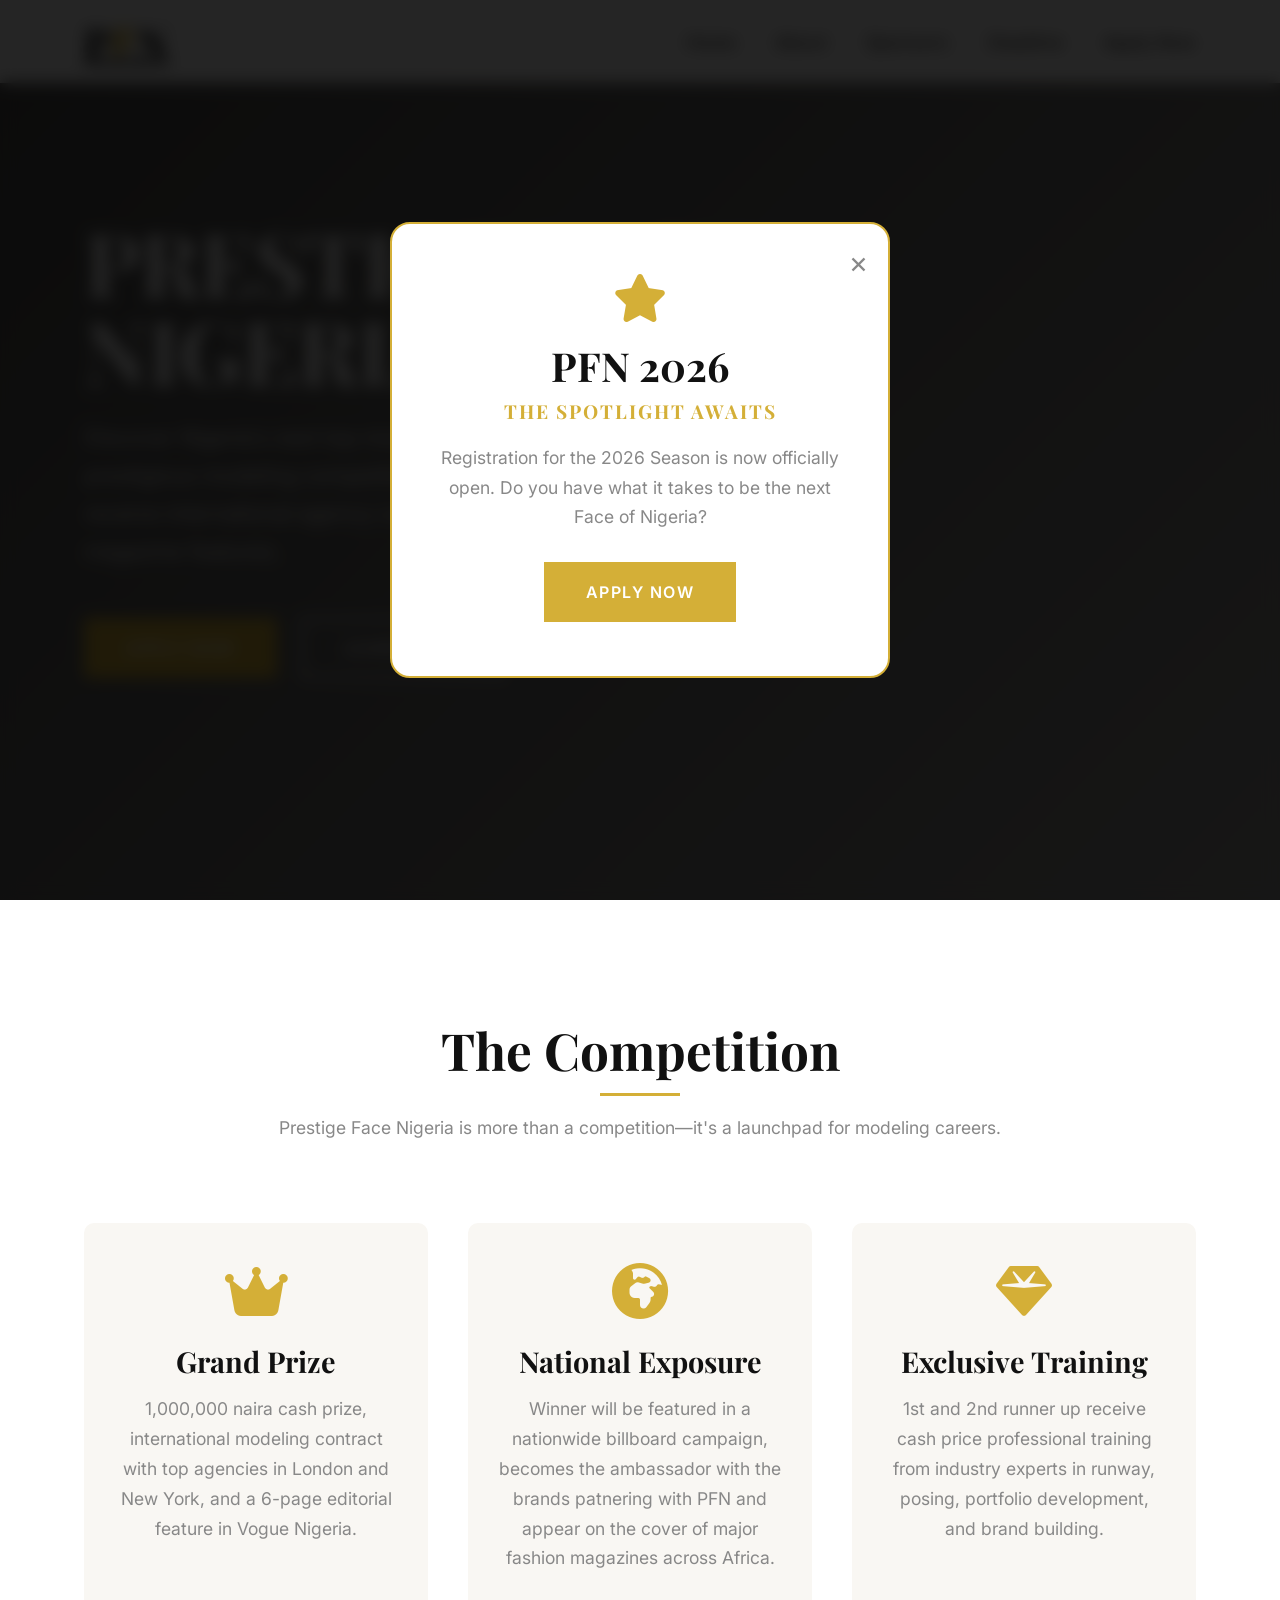
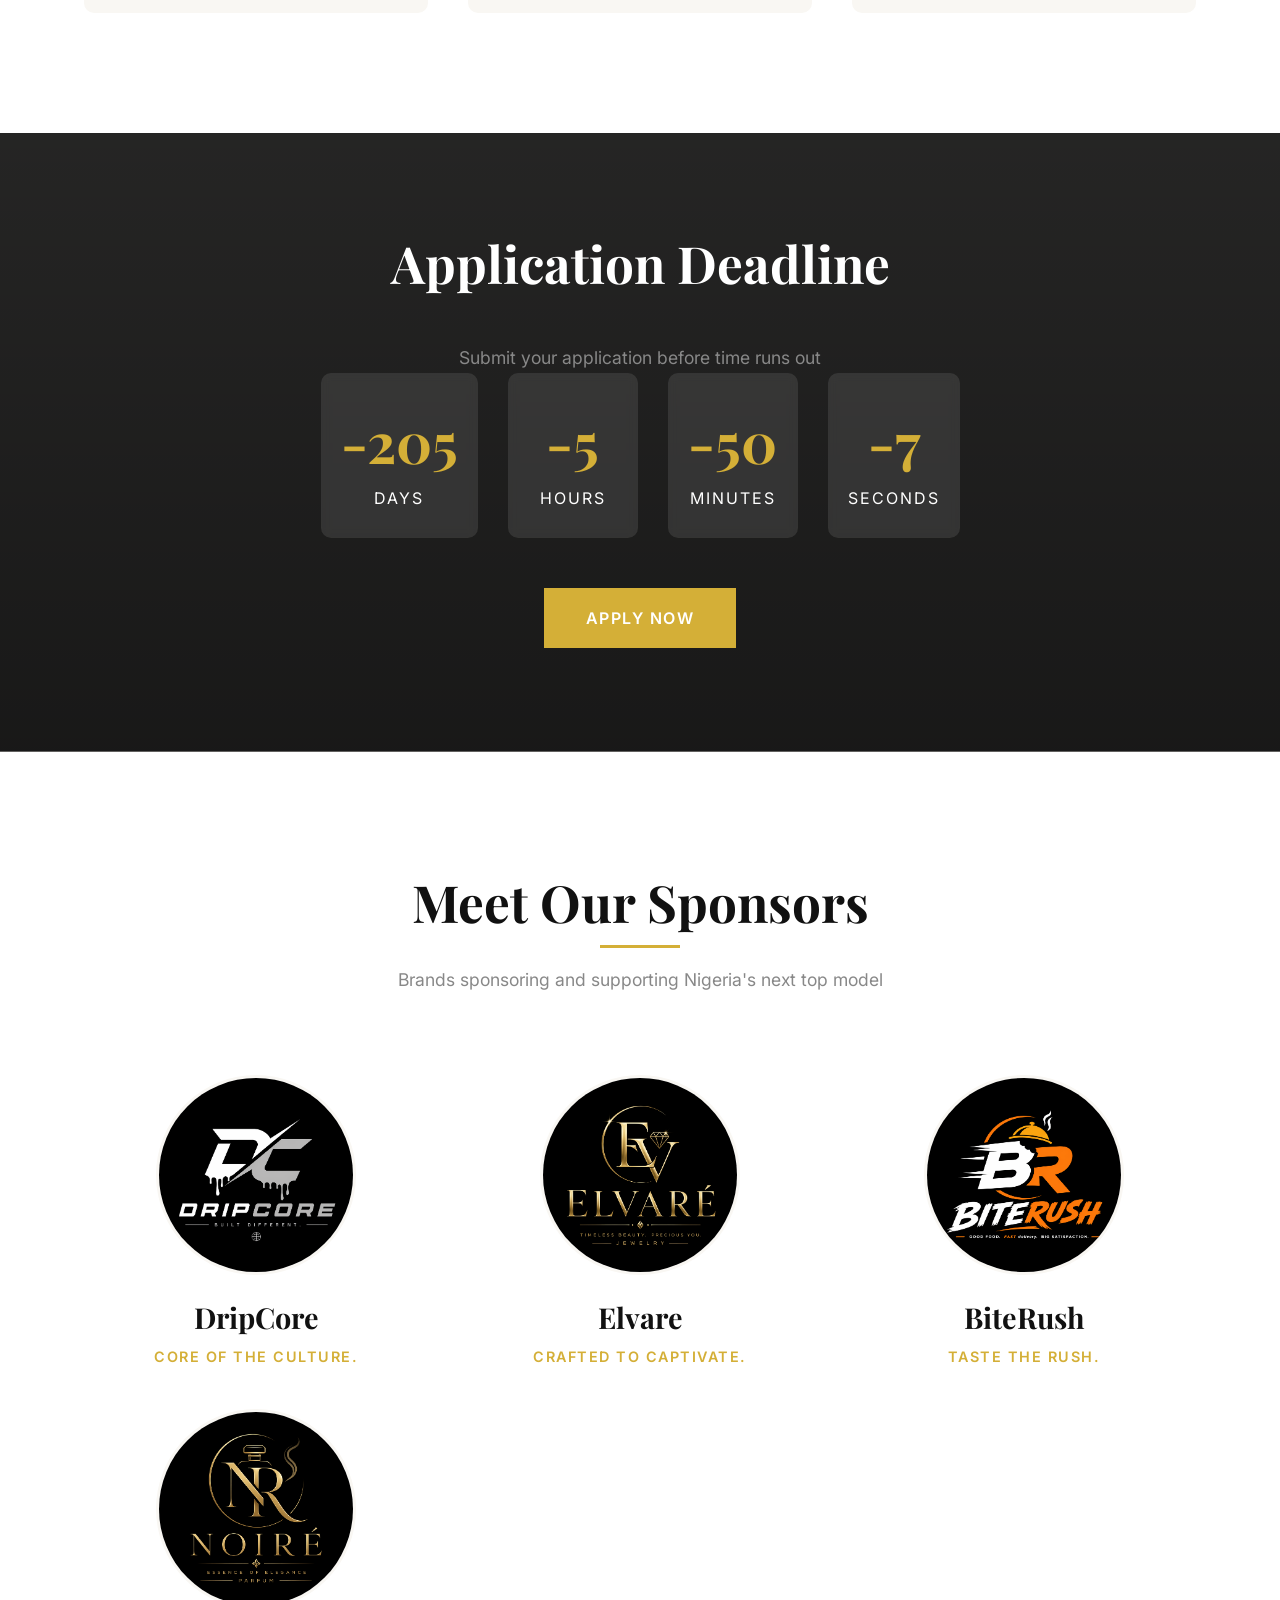
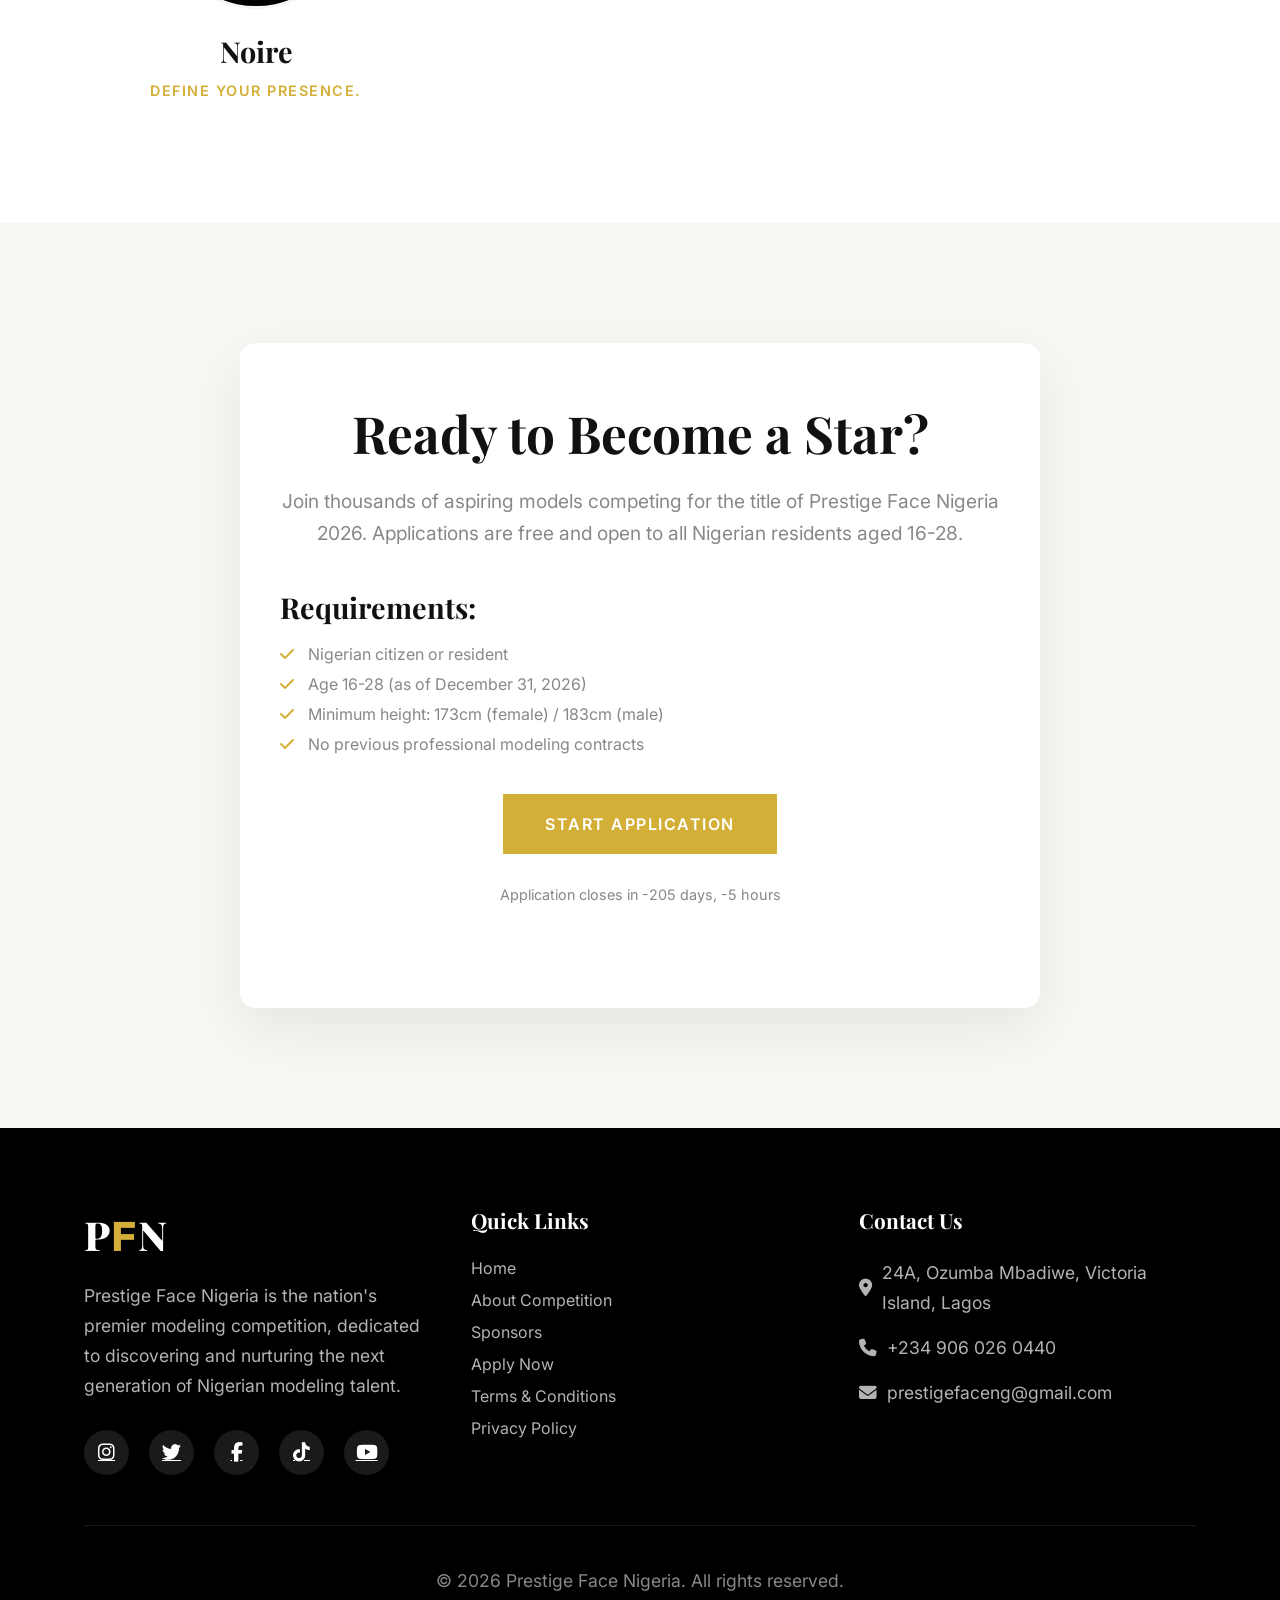
==== index.html @ 523363ce "Rename landingpage.html to index.html" ====
<!DOCTYPE html>
<html lang="en">
<head>
    <meta charset="UTF-8">
    <meta name="viewport" content="width=device-width, initial-scale=1.0">
    <title>Prestige Face Nigeria | Modeling Competition 2026</title>
    <link rel="stylesheet" href="https://cdnjs.cloudflare.com/ajax/libs/font-awesome/6.4.0/css/all.min.css">
    <link href="https://fonts.googleapis.com/css2?family=Playfair+Display:wght@700;800&family=Inter:wght@300;400;500;600&display=swap" rel="stylesheet">
    <style>
        /* Popup Styling */
.popup-overlay {
    position: fixed;
    top: 0;
    left: 0;
    width: 100%;
    height: 100%;
    background: rgba(0, 0, 0, 0.85);
    display: flex;
    justify-content: center;
    align-items: center;
    z-index: 2000;
    opacity: 0;
    visibility: hidden;
    transition: all 0.2s ease;
    backdrop-filter: blur(8px);
}

.popup-overlay.show {
    opacity: 1;
    visibility: visible;
}

.popup-card {
    background: white;
    width: 90%;
    max-width: 500px;
    padding: 50px 40px;
    border-radius: 20px;
    position: relative;
    text-align: center;
    transform: scale(0.7);
    transition: all 0.5s cubic-bezier(0.175, 0.885, 0.32, 1.275);
    border: 2px solid var(--gold);
}

.popup-overlay.show .popup-card {
    transform: scale(1);
}

.close-popup {
    position: absolute;
    top: 20px;
    right: 20px;
    font-size: 30px;
    background: none;
    border: none;
    cursor: pointer;
    color: var(--gray);
}

.gold-star {
    font-size: 3rem;
    color: var(--gold);
    margin-bottom: 20px;
}

.popup-content h2 {
    font-size: 2.5rem;
    margin-bottom: 10px;
}

.popup-content h3 {
    color: var(--gold);
    margin-bottom: 20px;
    text-transform: uppercase;
    letter-spacing: 2px;
    font-size: 1.2rem;
}

.popup-content p {
    margin-bottom: 30px;
}
        /* Reset & Base */
        * {
            margin: 0;
            padding: 0;
            box-sizing: border-box;
            font-family: 'Inter', sans-serif;
        }
        
        :root {
            --gold: #D4AF37;
            --black: #000000;
            --dark: #111111;
            --light: #F9F7F3;
            --gray: #888888;
            --transition: all 0.4s cubic-bezier(0.175, 0.885, 0.32, 1.1);
        }
        
        html {
            scroll-behavior: smooth;
        }
        
        body {
            background-color: var(--light);
            color: var(--dark);
            overflow-x: hidden;
        }
        
        .container {
            width: 90%;
            max-width: 1200px;
            margin: 0 auto;
            padding: 0 20px;
        }
        
        /* Typography */
        h1, h2, h3, h4 {
            font-family: 'Playfair Display', serif;
            font-weight: 700;
            line-height: 1.2;
        }
        
        h1 {
            font-size: 4.5rem;
            letter-spacing: -1px;
        }
        
        h2 {
            font-size: 3.2rem;
            margin-bottom: 2rem;
            position: relative;
        }
        
        h3 {
            font-size: 1.8rem;
        }
        
        p {
            line-height: 1.7;
            color: var(--gray);
            font-size: 1.1rem;
        }
        
        /* Buttons */
        .btn {
            display: inline-block;
            padding: 18px 40px;
            background-color: var(--black);
            color: white;
            text-decoration: none;
            font-weight: 600;
            letter-spacing: 1.5px;
            text-transform: uppercase;
            border: 2px solid var(--black);
            transition: var(--transition);
            position: relative;
            overflow: hidden;
            z-index: 1;
        }
        
        .btn:hover {
            color: var(--black);
            transform: translateY(-5px);
            box-shadow: 0 15px 30px rgba(0, 0, 0, 0.15);
        }
        
        .btn::before {
            content: '';
            position: absolute;
            top: 0;
            left: -100%;
            width: 100%;
            height: 100%;
            background-color: white;
            transition: left 0.4s ease;
            z-index: -1;
        }
        
        .btn:hover::before {
            left: 0;
        }
        
        .btn-gold {
            background-color: var(--gold);
            border-color: var(--gold);
        }
        
        /* Header & Navigation */
        header {
            position: fixed;
            top: 0;
            width: 100%;
            z-index: 1000;
            padding: 15px 0;
            transition: var(--transition);
            background-color: rgba(255, 255, 255, 0.95);
            backdrop-filter: blur(10px);
        }
        
        header.scrolled {
            padding: 15px 0;
            box-shadow: 0 5px 20px rgba(0, 0, 0, 0.05);
        }
        
        .nav-container {
            display: flex;
            justify-content: space-between;
            align-items: center;
        }
        
        .logo {
            font-family: 'Playfair Display', serif;
            font-size: 2.5rem;
            font-weight: 800;
            color: var(--black);
            letter-spacing: 2px;
        }
        
        .logo span {
            color: var(--gold);
        }
        
        .nav-links {
            display: flex;
            list-style: none;
            gap: 40px;
        }
        
        .nav-links a {
            text-decoration: none;
            color: var(--dark);
            font-weight: 500;
            font-size: 1rem;
            letter-spacing: 1px;
            position: relative;
            padding: 5px 0;
        }
        
        .nav-links a::after {
            content: '';
            position: absolute;
            bottom: 0;
            left: 0;
            width: 0;
            height: 2px;
            background-color: var(--gold);
            transition: width 0.3s ease;
        }
        
        .nav-links a:hover::after {
            width: 100%;
        }
        
        .nav-links a:hover {
            color: var(--gold);
        }
        
        .mobile-menu-btn {
            display: none;
            background: none;
            border: none;
            font-size: 1.8rem;
            color: var(--black);
            cursor: pointer;
        }
        
        /* Hero Section */
        .hero {
            height: 100vh;
            position: relative;
            display: flex;
            align-items: center;
            background: linear-gradient(135deg, rgba(0,0,0,0.7) 0%, rgba(0,0,0,0.4) 100%);
            color: white;
            overflow: hidden;
        }
        
        .hero-video {
            position: absolute;
            top: 0;
            left: 0;
            width: 100%;
            height: 100%;
            object-fit: cover;
            z-index: -1;
        }
        
        .hero-content {
            max-width: 800px;
            position: relative;
            z-index: 2;
        }
        
        .hero h1 {
            font-size: 5.5rem;
            margin-bottom: 1.5rem;
            line-height: 1;
            color: white;
        }
        
        .hero p {
            font-size: 1.4rem;
            margin-bottom: 3rem;
            color: rgba(255, 255, 255, 0.9);
            max-width: 600px;
        }
        
        /* Competition Info */
        .info-section {
            padding: 120px 0;
            background-color: white;
        }
        
        .section-header {
            text-align: center;
            margin-bottom: 5rem;
        }
        
        .section-header h2::after {
            content: '';
            position: absolute;
            bottom: -15px;
            left: 50%;
            transform: translateX(-50%);
            width: 80px;
            height: 3px;
            background-color: var(--gold);
        }
        
        .info-cards {
            display: grid;
            grid-template-columns: repeat(auto-fit, minmax(300px, 1fr));
            gap: 40px;
            margin-top: 60px;
        }
        
        .info-card {
            text-align: center;
            padding: 40px 30px;
            border-radius: 10px;
            background-color: var(--light);
            transition: var(--transition);
        }
        
        .info-card:hover {
            transform: translateY(-15px);
            box-shadow: 0 20px 40px rgba(0, 0, 0, 0.08);
        }
        
        .info-card i {
            font-size: 3.5rem;
            color: var(--gold);
            margin-bottom: 25px;
        }
        
        .info-card h3 {
            margin-bottom: 15px;
        }
        
        /* Countdown Timer */
        .countdown-section {
            padding: 100px 0;
            background: linear-gradient(rgba(0,0,0,0.85), rgba(0,0,0,0.9)), url('https://images.unsplash.com/photo-1515886657613-9f3515b0c78f?ixlib=rb-4.0.3&ixid=M3wxMjA3fDB8MHxwaG90by1wYWdlfHx8fGVufDB8fHx8fA%3D%3D&auto=format&fit=crop&w=1920&q=80');
            background-size: cover;
            background-position: center;
            color: white;
            text-align: center;
        }
        
        .countdown-section h2 {
            color: white;
            margin-bottom: 3rem;
        }
        
        .countdown {
            display: flex;
            justify-content: center;
            gap: 30px;
            margin-bottom: 50px;
        }
        
        .countdown-item {
            background-color: rgba(255, 255, 255, 0.1);
            padding: 30px 20px;
            border-radius: 10px;
            min-width: 130px;
            backdrop-filter: blur(5px);
        }
        
        .countdown-number {
            font-size: 3.5rem;
            font-weight: 700;
            font-family: 'Playfair Display', serif;
            color: var(--gold);
        }
        
        .countdown-label {
            font-size: 1rem;
            text-transform: uppercase;
            letter-spacing: 2px;
            margin-top: 10px;
        }
        
        /* Judges Section */
        .judges-section {
            padding: 120px 0;
            background-color: white;
        }
        
        .judges-grid {
            display: grid;
            grid-template-columns: repeat(auto-fit, minmax(280px, 1fr));
            gap: 40px;
            margin-top: 60px;
        }
        
        .judge-card {
            text-align: center;
            transition: var(--transition);
        }
        
        .judge-img {
            width: 200px;
            height: 200px;
            border-radius: 50%;
            margin: 0 auto 25px;
            overflow: hidden;
            border: 3px solid var(--light);
            transition: var(--transition);
        }
        
        .judge-card:hover .judge-img {
            transform: scale(1.05);
            border-color: var(--gold);
        }
        
        .judge-img img {
            width: 100%;
            height: 100%;
            object-fit: cover;
        }
        
        .judge-card h3 {
            margin-bottom: 10px;
        }
        
        .judge-title {
            color: var(--gold);
            font-weight: 600;
            font-size: 0.9rem;
            letter-spacing: 1.5px;
            text-transform: uppercase;
        }
        
        /* Application CTA */
        .cta-section {
            padding: 120px 0;
            background-color: var(--light);
            text-align: center;
        }
        
        .cta-box {
            max-width: 800px;
            margin: 0 auto;
            padding: 60px 40px;
            background-color: white;
            border-radius: 15px;
            box-shadow: 0 20px 60px rgba(0, 0, 0, 0.08);
        }
        
        .cta-box h2 {
            margin-bottom: 20px;
        }
        
        .cta-box p {
            margin-bottom: 40px;
            font-size: 1.2rem;
        }
        
        /* Footer */
        footer {
            background-color: var(--black);
            color: white;
            padding: 80px 0 40px;
        }
        
        .footer-content {
            display: grid;
            grid-template-columns: repeat(auto-fit, minmax(250px, 1fr));
            gap: 50px;
            margin-bottom: 50px;
        }
        
        .footer-logo {
            font-family: 'Playfair Display', serif;
            font-size: 2.5rem;
            font-weight: 800;
            color: white;
            letter-spacing: 2px;
            margin-bottom: 20px;
        }
        
        .footer-logo span {
            color: var(--gold);
        }
        
        .footer-about p {
            color: rgba(255, 255, 255, 0.7);
            margin-bottom: 25px;
        }
        
        .footer-links h4, .footer-contact h4 {
            font-size: 1.3rem;
            margin-bottom: 25px;
            color: white;
        }
        
        .footer-links ul {
            list-style: none;
        }
        
        .footer-links li {
            margin-bottom: 12px;
        }
        
        .footer-links a {
            color: rgba(255, 255, 255, 0.7);
            text-decoration: none;
            transition: var(--transition);
        }
        
        .footer-links a:hover {
            color: var(--gold);
            padding-left: 5px;
        }
        
        .footer-contact p {
            color: rgba(255, 255, 255, 0.7);
            margin-bottom: 15px;
            display: flex;
            align-items: center;
            gap: 10px;
        }
        
        .social-icons {
            display: flex;
            gap: 20px;
            margin-top: 30px;
        }
        
        .social-icons a {
            display: inline-flex;
            align-items: center;
            justify-content: center;
            width: 45px;
            height: 45px;
            background-color: rgba(255, 255, 255, 0.1);
            border-radius: 50%;
            color: white;
            font-size: 1.2rem;
            transition: var(--transition);
        }
        
        .social-icons a:hover {
            background-color: var(--gold);
            transform: translateY(-5px);
        }
        
        .copyright {
            text-align: center;
            padding-top: 40px;
            border-top: 1px solid rgba(255, 255, 255, 0.1);
            color: rgba(255, 255, 255, 0.5);
            font-size: 0.9rem;
        }
        
        /* Responsive */
        @media (max-width: 1024px) {
            h1 {
                font-size: 4rem;
            }
            
            h2 {
                font-size: 2.8rem;
            }
            
            .hero h1 {
                font-size: 4.5rem;
            }
        }
        
        @media (max-width: 768px) {
            .nav-links {
                position: fixed;
                top: 80px;
                left: -100%;
                width: 100%;
                flex-direction: column;
                background-color: white;
                padding: 30px;
                box-shadow: 0 10px 30px rgba(0, 0, 0, 0.1);
                transition: left 0.4s ease;
                z-index: 999;
            }
            
            .nav-links.active {
                left: 0;
            }
            
            .mobile-menu-btn {
                display: block;
            }
            
            h1 {
                font-size: 3.2rem;
            }
            
            h2 {
                font-size: 2.4rem;
            }
            
            .hero h1 {
                font-size: 3.5rem;
            }
            
            .hero p {
                font-size: 1.2rem;
            }
            
            .countdown {
                flex-wrap: wrap;
            }
            
            .countdown-item {
                min-width: 110px;
            }
        }
        
        @media (max-width: 576px) {
            .hero h1 {
                font-size: 2.8rem;
            }
            
            h2 {
                font-size: 2rem;
            }
            
            .btn {
                padding: 15px 30px;
                font-size: 0.9rem;
            }
            
            .countdown-item {
                min-width: 90px;
                padding: 20px 10px;
            }
            
            .countdown-number {
                font-size: 2.5rem;
            }
        }
    </style>
</head>
<body>
    <!-- Header -->
    <header id="header">
        <div class="container nav-container">
            <a href="#" class="logo">P<span>F</span>N</a>
            
            <button class="mobile-menu-btn" id="mobileMenuBtn">
                <i class="fas fa-bars"></i>
            </button>
            
            <ul class="nav-links" id="navLinks">
                <li><a href="#home">Home</a></li>
                <li><a href="#about">About</a></li>
                <li><a href="#Sponsors">Sponsors</a></li>
                <li><a href="#countdown">Deadline</a></li>
                <li><a href="#apply">Apply Now</a></li>
            </ul>
        </div>
    </header>

    <!-- Hero Section -->
    <section class="hero" id="home">
        <video autoplay muted loop class="hero-video">
            <source src="https://player.vimeo.com/external/434960406.sd.mp4?s=94db289a62d0a7764c0e84cf9a76fd7a7db1dac5&profile_id=164&oauth2_token_id=57447761" type="video/mp4">
        </video>
        
        <div class="container">
            <div class="hero-content">
                <h1>PRESTIGE FACE NIGERIA</h1>
                <p>Discover Nigeria's next top model. Join the most prestigious modeling competition in West Africa. Winners receive international agency contracts, cash prizes, and magazine features.</p>
                <div class="hero-buttons">
                    <a href="#apply" class="btn btn-gold">Apply Now</a>
                    <a href="#about" class="btn" style="margin-left: 20px; background: transparent; border-color: white;">Learn More</a>
                </div>
            </div>
        </div>
    </section>

    <!-- Competition Info -->
    <section class="info-section" id="about">
        <div class="container">
            <div class="section-header">
                <h2>The Competition</h2>
                <p>Prestige Face Nigeria is more than a competition—it's a launchpad for modeling careers.</p>
            </div>
            
            <div class="info-cards">
                <div class="info-card">
                    <i class="fas fa-crown"></i>
                    <h3>Grand Prize</h3>
                    <p>1,000,000 naira cash prize, international modeling contract with top agencies in London and New York, and a 6-page editorial feature in Vogue Nigeria.</p>
                </div>
                
                <div class="info-card">
                    <i class="fas fa-globe-africa"></i>
                    <h3>National Exposure</h3>
                    <p>Winner will be featured in a nationwide billboard campaign, becomes the ambassador with the brands patnering with PFN and appear on the cover of major fashion magazines across Africa.</p>
                </div>
                
                <div class="info-card">
                    <i class="fas fa-gem"></i>
                    <h3>Exclusive Training</h3>
                    <p>1st and 2nd runner up receive cash price professional training from industry experts in runway, posing, portfolio development, and brand building.</p>
                </div>
            </div>
        </div>
    </section>

    <!-- Countdown Timer -->
    <section class="countdown-section" id="countdown">
        <div class="container">
            <h2>Application Deadline</h2>
            <p>Submit your application before time runs out</p>
            
            <div class="countdown" id="countdownTimer">
                <div class="countdown-item">
                    <div class="countdown-number" id="days">00</div>
                    <div class="countdown-label">Days</div>
                </div>
                
                <div class="countdown-item">
                    <div class="countdown-number" id="hours">00</div>
                    <div class="countdown-label">Hours</div>
                </div>
                
                <div class="countdown-item">
                    <div class="countdown-number" id="minutes">00</div>
                    <div class="countdown-label">Minutes</div>
                </div>
                
                <div class="countdown-item">
                    <div class="countdown-number" id="seconds">00</div>
                    <div class="countdown-label">Seconds</div>
                </div>
            </div>
            
            <a href="#apply" class="btn btn-gold">Apply Now</a>
        </div>
    </section>

    <!-- Judges -->
    <section class="judges-section" id="Sponsors">
        <div class="container">
            <div class="section-header">
                <h2>Meet Our Sponsors</h2>
                <p>Brands sponsoring and supporting Nigeria's next top model</p>
            </div>
            
            <div class="judges-grid">
                <div class="judge-card">
                    <div class="judge-img">
                        <img src="DripCore.png" alt="DripCore">
                    </div>
                    <h3>DripCore</h3>
                    <p class="judge-title">Core of the culture.</p>
                </div>
                
                <div class="judge-card">
                    <div class="judge-img">
                        <img src="Elvare.png" alt="Elvare">
                    </div>
                    <h3>Elvare</h3>
                    <p class="judge-title">Crafted to captivate.</p>
                </div>
                
                <div class="judge-card">
                    <div class="judge-img">
                        <img src="BiteRush.png" alt="BiteRush">
                    </div>
                    <h3>BiteRush</h3>
                    <p class="judge-title">Taste the rush.</p>
                </div>
                
                <div class="judge-card">
                    <div class="judge-img">
                        <img src="Noire.png" alt="Noire">
                    </div>
                    <h3>Noire</h3>
                    <p class="judge-title">Define your presence.</p>
                </div>
            </div>
        </div>
    </section>

    <!-- Application CTA -->
    <section class="cta-section" id="apply">
        <div class="container">
            <div class="cta-box">
                <h2>Ready to Become a Star?</h2>
                <p>Join thousands of aspiring models competing for the title of Prestige Face Nigeria 2026. Applications are free and open to all Nigerian residents aged 16-28.</p>
                
                <div class="requirements">
                    <h3 style="margin-bottom: 20px; text-align: left;">Requirements:</h3>
                    <ul style="text-align: left; list-style: none; margin-bottom: 40px;">
                        <li style="margin-bottom: 10px; color: var(--gray);"><i class="fas fa-check" style="color: var(--gold); margin-right: 10px;"></i> Nigerian citizen or resident</li>
                        <li style="margin-bottom: 10px; color: var(--gray);"><i class="fas fa-check" style="color: var(--gold); margin-right: 10px;"></i> Age 16-28 (as of December 31, 2026)</li>
                        <li style="margin-bottom: 10px; color: var(--gray);"><i class="fas fa-check" style="color: var(--gold); margin-right: 10px;"></i> Minimum height: 173cm (female) / 183cm (male)</li>
                        <li style="margin-bottom: 10px; color: var(--gray);"><i class="fas fa-check" style="color: var(--gold); margin-right: 10px;"></i> No previous professional modeling contracts</li>
                    </ul>
                </div>
                
                <a href="modeling web/signup.html" class="btn btn-gold" onclick="openApplicationForm()">Start Application</a>
                <p style="margin-top: 25px; font-size: 0.9rem;">Application closes in <span id="countdown-text">30 days</span></p>
            </div>
        </div>
    </section>

    <!-- Footer -->
    <footer>
        <div class="container">
            <div class="footer-content">
                <div class="footer-about">
                    <div class="footer-logo">P<span>F</span>N</div>
                    <p>Prestige Face Nigeria is the nation's premier modeling competition, dedicated to discovering and nurturing the next generation of Nigerian modeling talent.</p>
                    <div class="social-icons">
                        <a href="https://www.instagram.com/prestigefaceng?igsh=MWJmajRianQxbjFodw=="><i class="fab fa-instagram"></i></a>
                        <a href="#"><i class="fab fa-twitter"></i></a>
                        <a href="#"><i class="fab fa-facebook-f"></i></a>
                        <a href="#"><i class="fab fa-tiktok"></i></a>
                        <a href="#"><i class="fab fa-youtube"></i></a>
                    </div>
                </div>
                
                <div class="footer-links">
                    <h4>Quick Links</h4>
                    <ul>
                        <li><a href="#home">Home</a></li>
                        <li><a href="#about">About Competition</a></li>
                        <li><a href="#Sponsors">Sponsors</a></li>
                        <li><a href="#apply">Apply Now</a></li>
                        <li><a href="#">Terms & Conditions</a></li>
                        <li><a href="#">Privacy Policy</a></li>
                    </ul>
                </div>
                
                <div class="footer-contact">
                    <h4>Contact Us</h4>
                    <p><i class="fas fa-map-marker-alt"></i> 24A, Ozumba Mbadiwe, Victoria Island, Lagos</p>
                    <p><i class="fas fa-phone"></i> +234 906 026 0440</p>
                    <p><i class="fas fa-envelope"></i> prestigefaceng@gmail.com</p>
                </div>
            </div>
            
            <div class="copyright">
                <p>&copy; 2026 Prestige Face Nigeria. All rights reserved.</p>
            </div>
        </div>
    </footer>

    <script>
        // Mobile Menu Toggle
        const mobileMenuBtn = document.getElementById('mobileMenuBtn');
        const navLinks = document.getElementById('navLinks');
        
        mobileMenuBtn.addEventListener('click', () => {
            navLinks.classList.toggle('active');
            mobileMenuBtn.innerHTML = navLinks.classList.contains('active') 
                ? '<i class="fas fa-times"></i>' 
                : '<i class="fas fa-bars"></i>';
        });
        
        // Close mobile menu when clicking a link
        document.querySelectorAll('.nav-links a').forEach(link => {
            link.addEventListener('click', () => {
                navLinks.classList.remove('active');
                mobileMenuBtn.innerHTML = '<i class="fas fa-bars"></i>';
            });
        });
        
        // Header scroll effect
        window.addEventListener('scroll', () => {
            const header = document.getElementById('header');
            if (window.scrollY > 100) {
                header.classList.add('scrolled');
            } else {
                header.classList.remove('scrolled');
            }
        });
        
        // Countdown Timer
        function updateCountdown() {
            const deadline = new Date('May 15, 2026 23:59:59').getTime();
            const now = new Date().getTime();
            const timeLeft = deadline - now;
            
            const days = Math.floor(timeLeft / (1000 * 60 * 60 * 24));
            const hours = Math.floor((timeLeft % (1000 * 60 * 60 * 24)) / (1000 * 60 * 60));
            const minutes = Math.floor((timeLeft % (1000 * 60 * 60)) / (1000 * 60));
            const seconds = Math.floor((timeLeft % (1000 * 60)) / 1000);
            
            document.getElementById('days').textContent = days.toString().padStart(2, '0');
            document.getElementById('hours').textContent = hours.toString().padStart(2, '0');
            document.getElementById('minutes').textContent = minutes.toString().padStart(2, '0');
            document.getElementById('seconds').textContent = seconds.toString().padStart(2, '0');
            
            document.getElementById('countdown-text').textContent = `${days} days, ${hours} hours`;
        }
        
        // Update countdown every second
        setInterval(updateCountdown, 1000);
        updateCountdown(); // Initial call
        
// Snap-open Popup Logic
document.addEventListener('DOMContentLoaded', () => {
    const popup = document.getElementById('entryPopup');
    const closeBtn = document.getElementById('closePopup');
    const popupApplyBtn = document.getElementById('popupApplyBtn');

    // Show popup immediately without delay
    popup.classList.add('show');

    // Close logic remains the same
    closeBtn.addEventListener('click', () => {
        popup.classList.remove('show');
    });

    popupApplyBtn.addEventListener('click', () => {
        popup.classList.remove('show');
    });

    window.addEventListener('click', (e) => {
        if (e.target === popup) {
            popup.classList.remove('show');
        }
    });
});
        
        // Smooth scrolling for anchor links
        document.querySelectorAll('a[href^="#"]').forEach(anchor => {
            anchor.addEventListener('click', function(e) {
                e.preventDefault();
                
                const targetId = this.getAttribute('href');
                if (targetId === '#') return;
                
                const targetElement = document.querySelector(targetId);
                if (targetElement) {
                    window.scrollTo({
                        top: targetElement.offsetTop - 80,
                        behavior: 'smooth'
                    });
                }
            });
        });
    </script>

    <!-- Entry Popup Card -->
<div id="entryPopup" class="popup-overlay">
    <div class="popup-card">
        <button class="close-popup" id="closePopup">&times;</button>
        <div class="popup-content">
            <i class="fas fa-star gold-star"></i>
            <h2>PFN 2026</h2>
            <h3>The Spotlight Awaits</h3>
            <p>Registration for the 2026 Season is now officially open. Do you have what it takes to be the next Face of Nigeria?</p>
            <a href="#apply" class="btn btn-gold" id="popupApplyBtn">Apply Now</a>
        </div>
    </div>
</div>
</body>
</html>
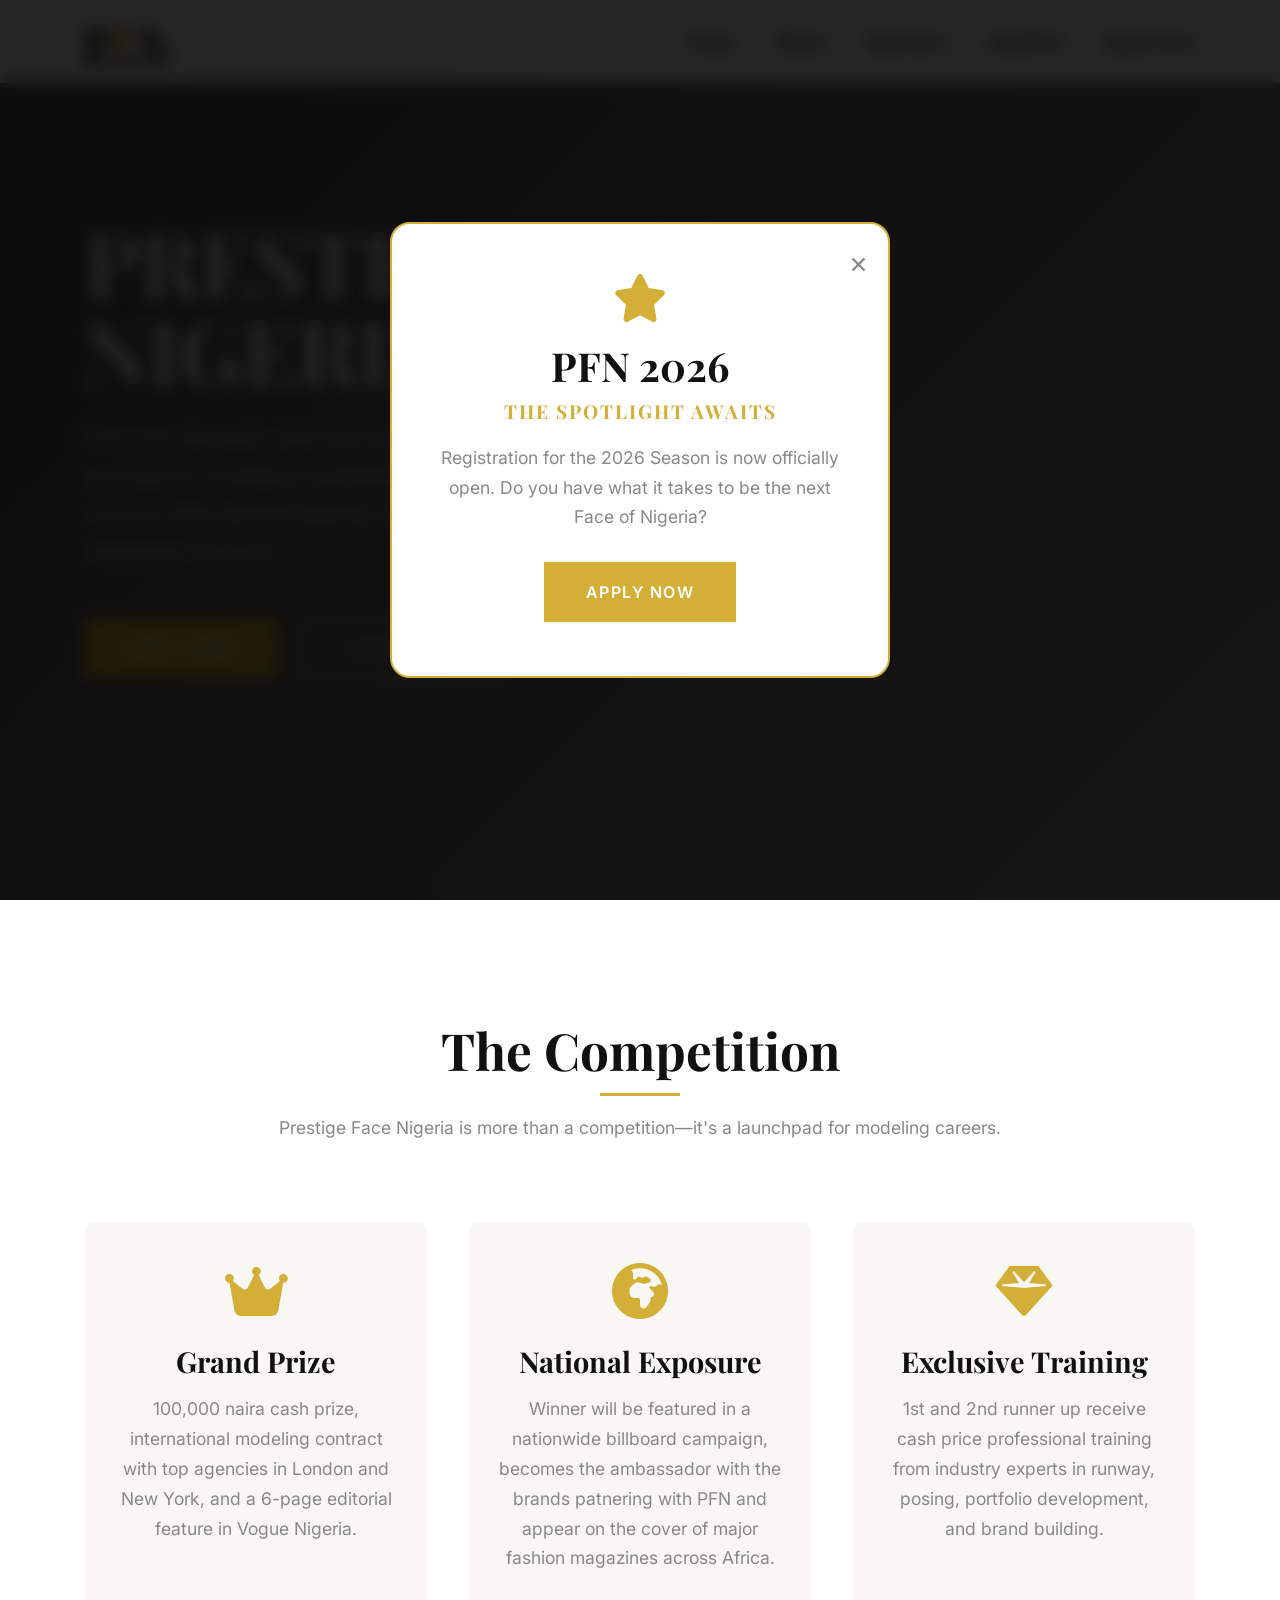
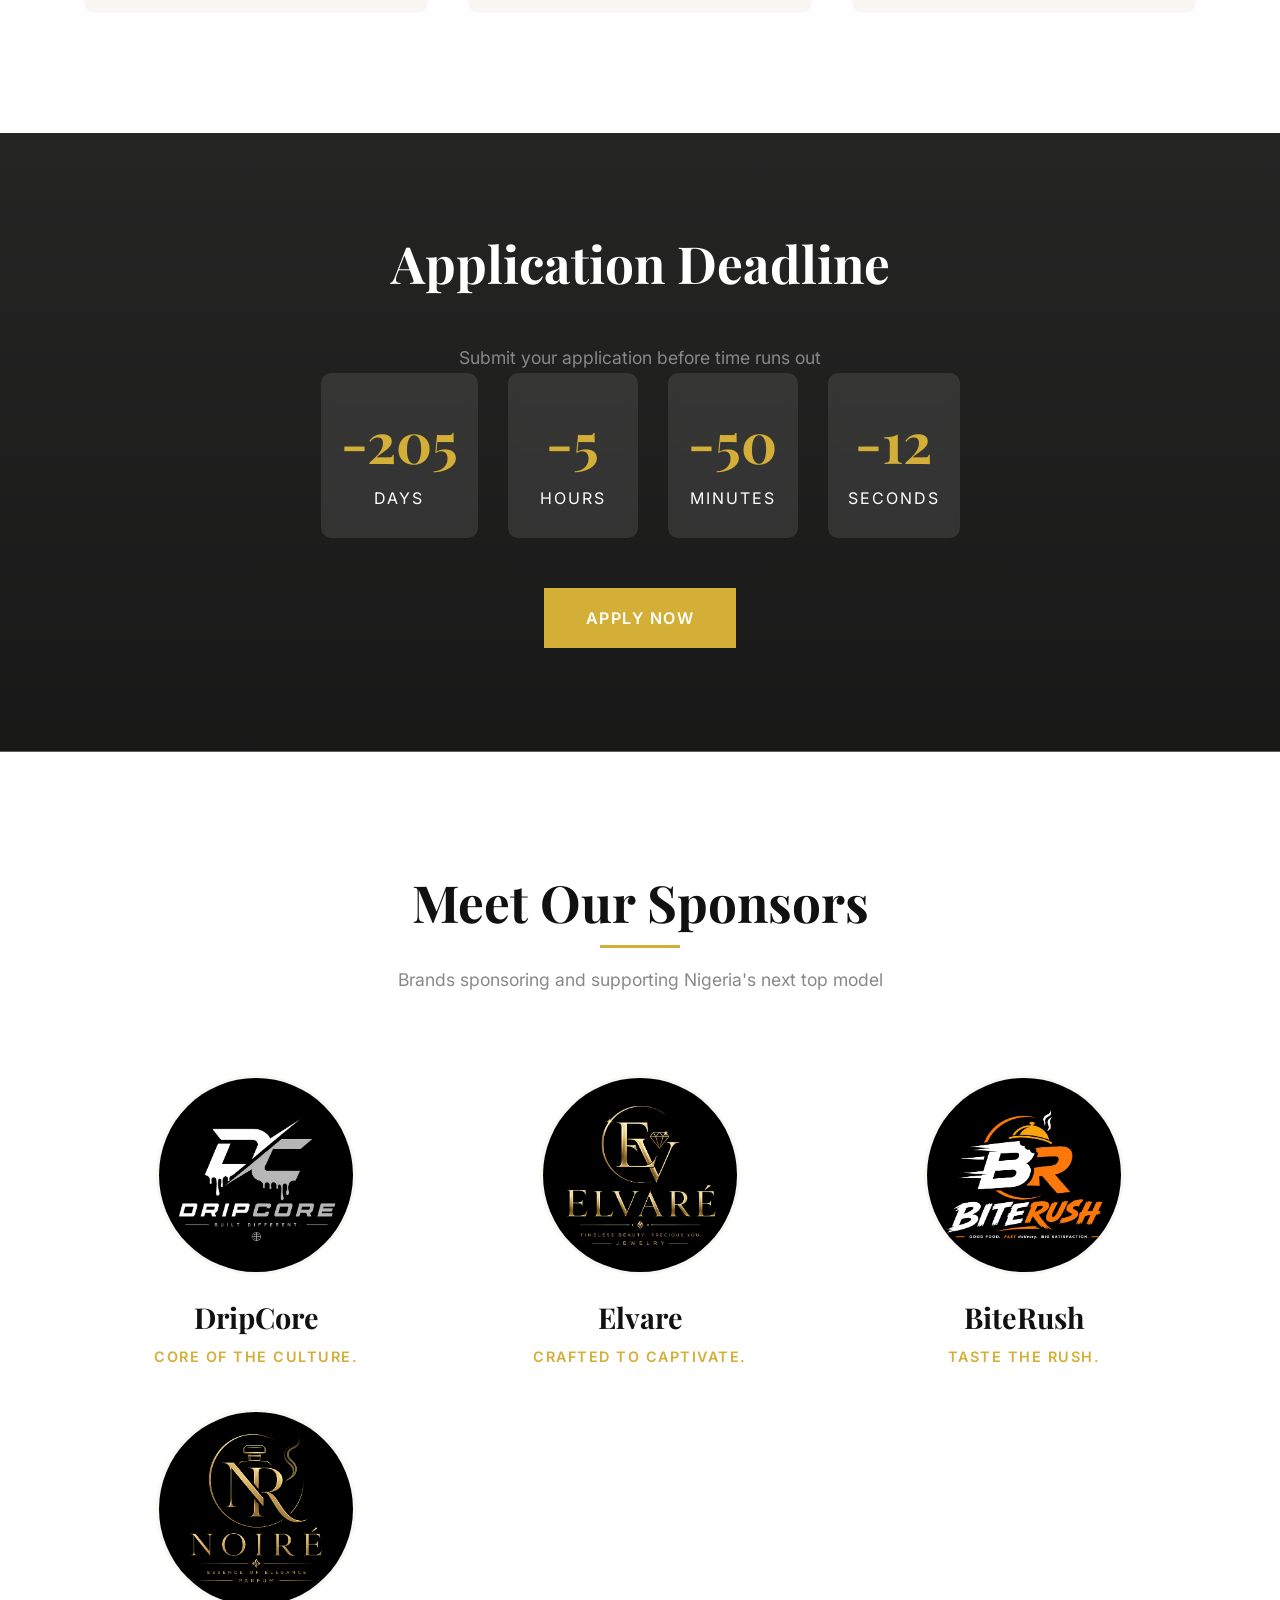
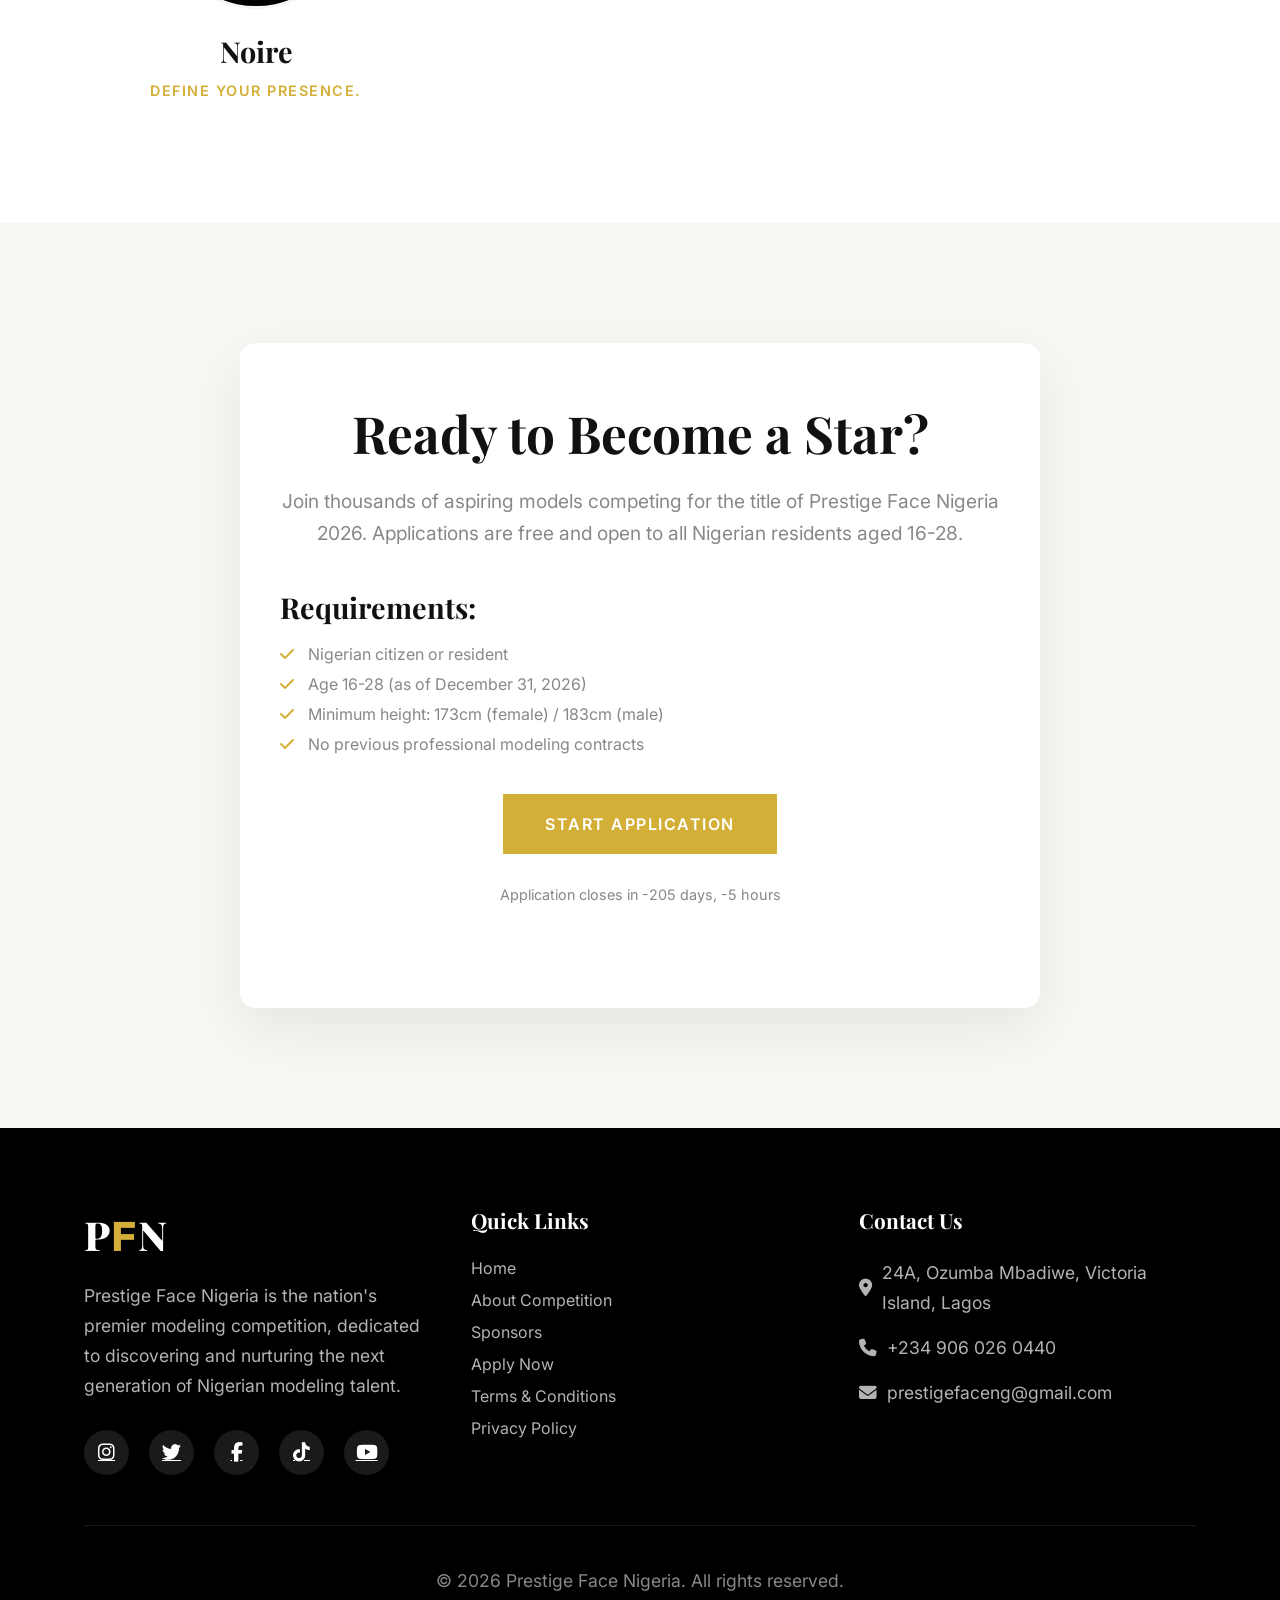
==== commit fcb0f01c: "Update print statement from 'Hello' to 'Goodbye'" ====
--- a/index.html
+++ b/index.html
@@ -712,7 +712,7 @@
                 <div class="info-card">
                     <i class="fas fa-crown"></i>
                     <h3>Grand Prize</h3>
-                    <p>1,000,000 naira cash prize, international modeling contract with top agencies in London and New York, and a 6-page editorial feature in Vogue Nigeria.</p>
+                    <p>100,000 naira cash prize, international modeling contract with top agencies in London and New York, and a 6-page editorial feature in Vogue Nigeria.</p>
                 </div>
                 
                 <div class="info-card">
@@ -838,7 +838,7 @@
                     <p>Prestige Face Nigeria is the nation's premier modeling competition, dedicated to discovering and nurturing the next generation of Nigerian modeling talent.</p>
                     <div class="social-icons">
                         <a href="https://www.instagram.com/prestigefaceng?igsh=MWJmajRianQxbjFodw=="><i class="fab fa-instagram"></i></a>
-                        <a href="#"><i class="fab fa-twitter"></i></a>
+                        <a href="https://x.com/prestigefaceng"><i class="fab fa-twitter"></i></a>
                         <a href="#"><i class="fab fa-facebook-f"></i></a>
                         <a href="#"><i class="fab fa-tiktok"></i></a>
                         <a href="#"><i class="fab fa-youtube"></i></a>
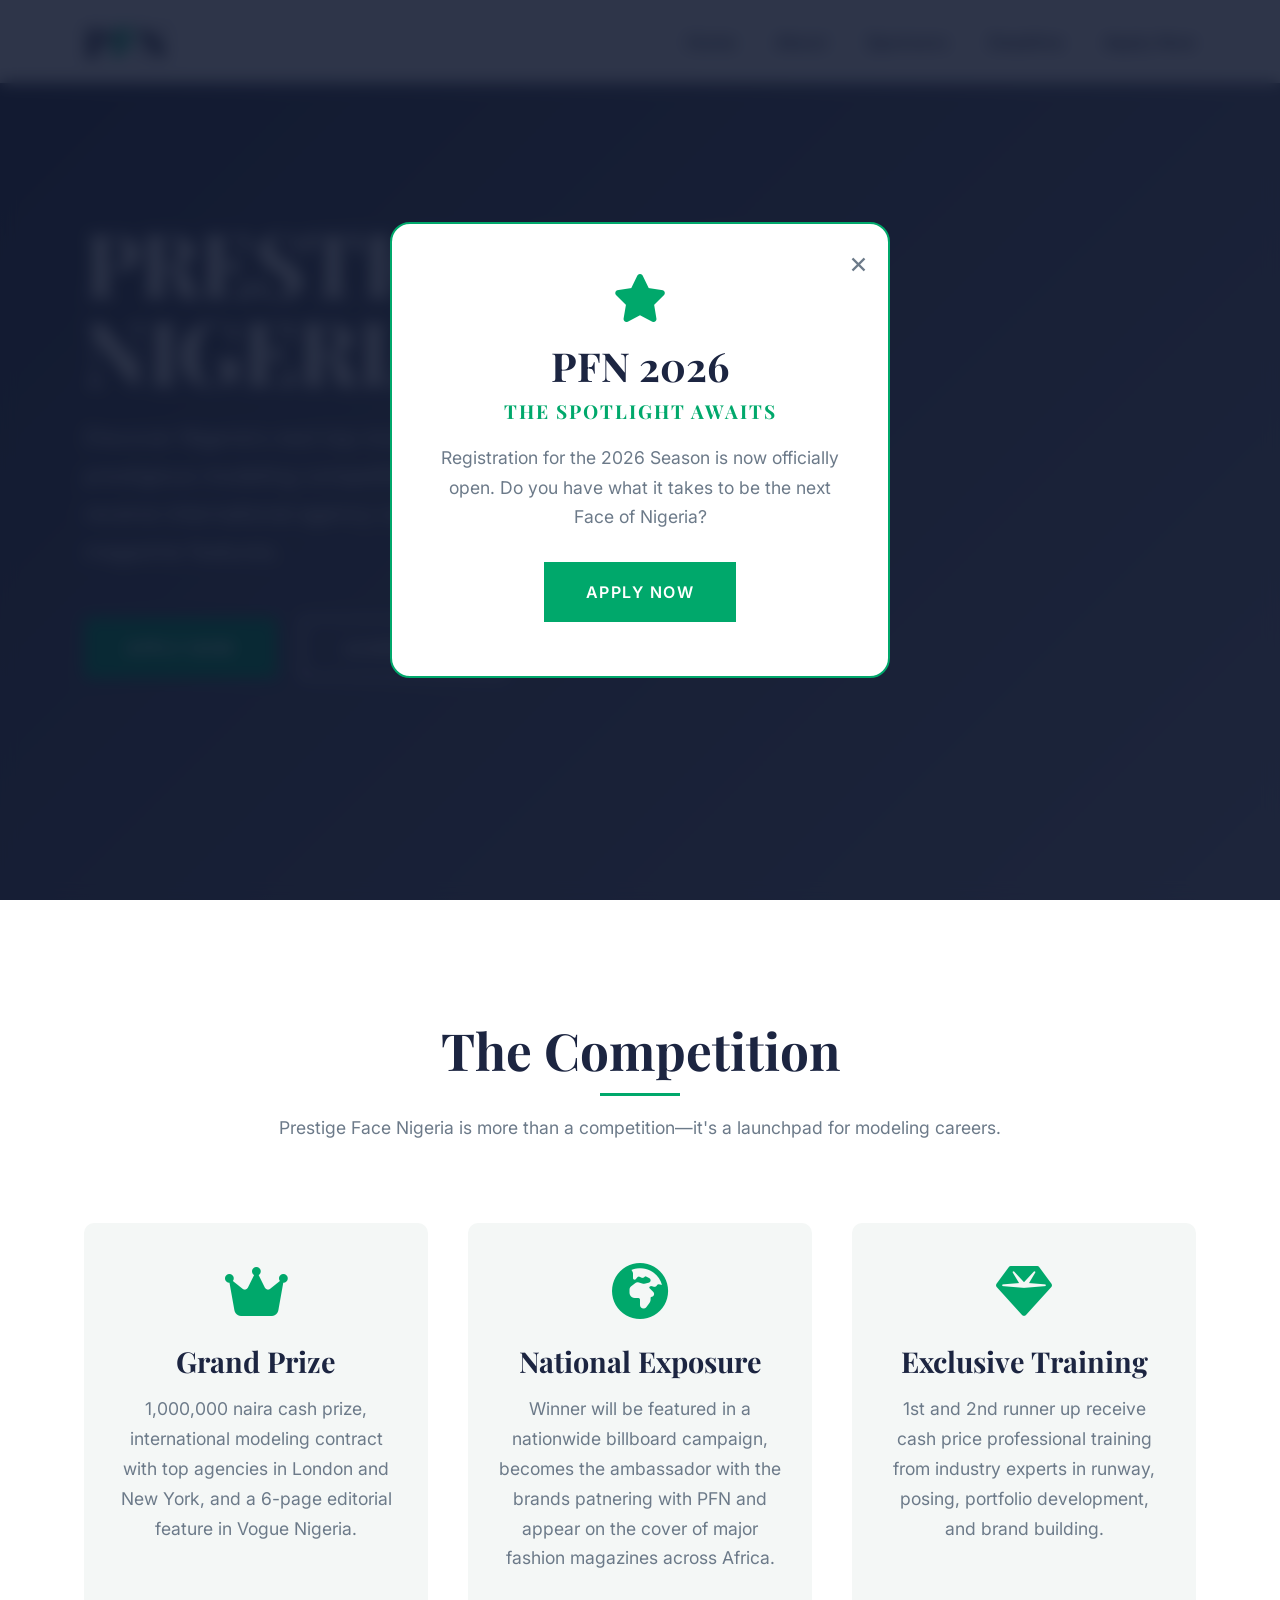
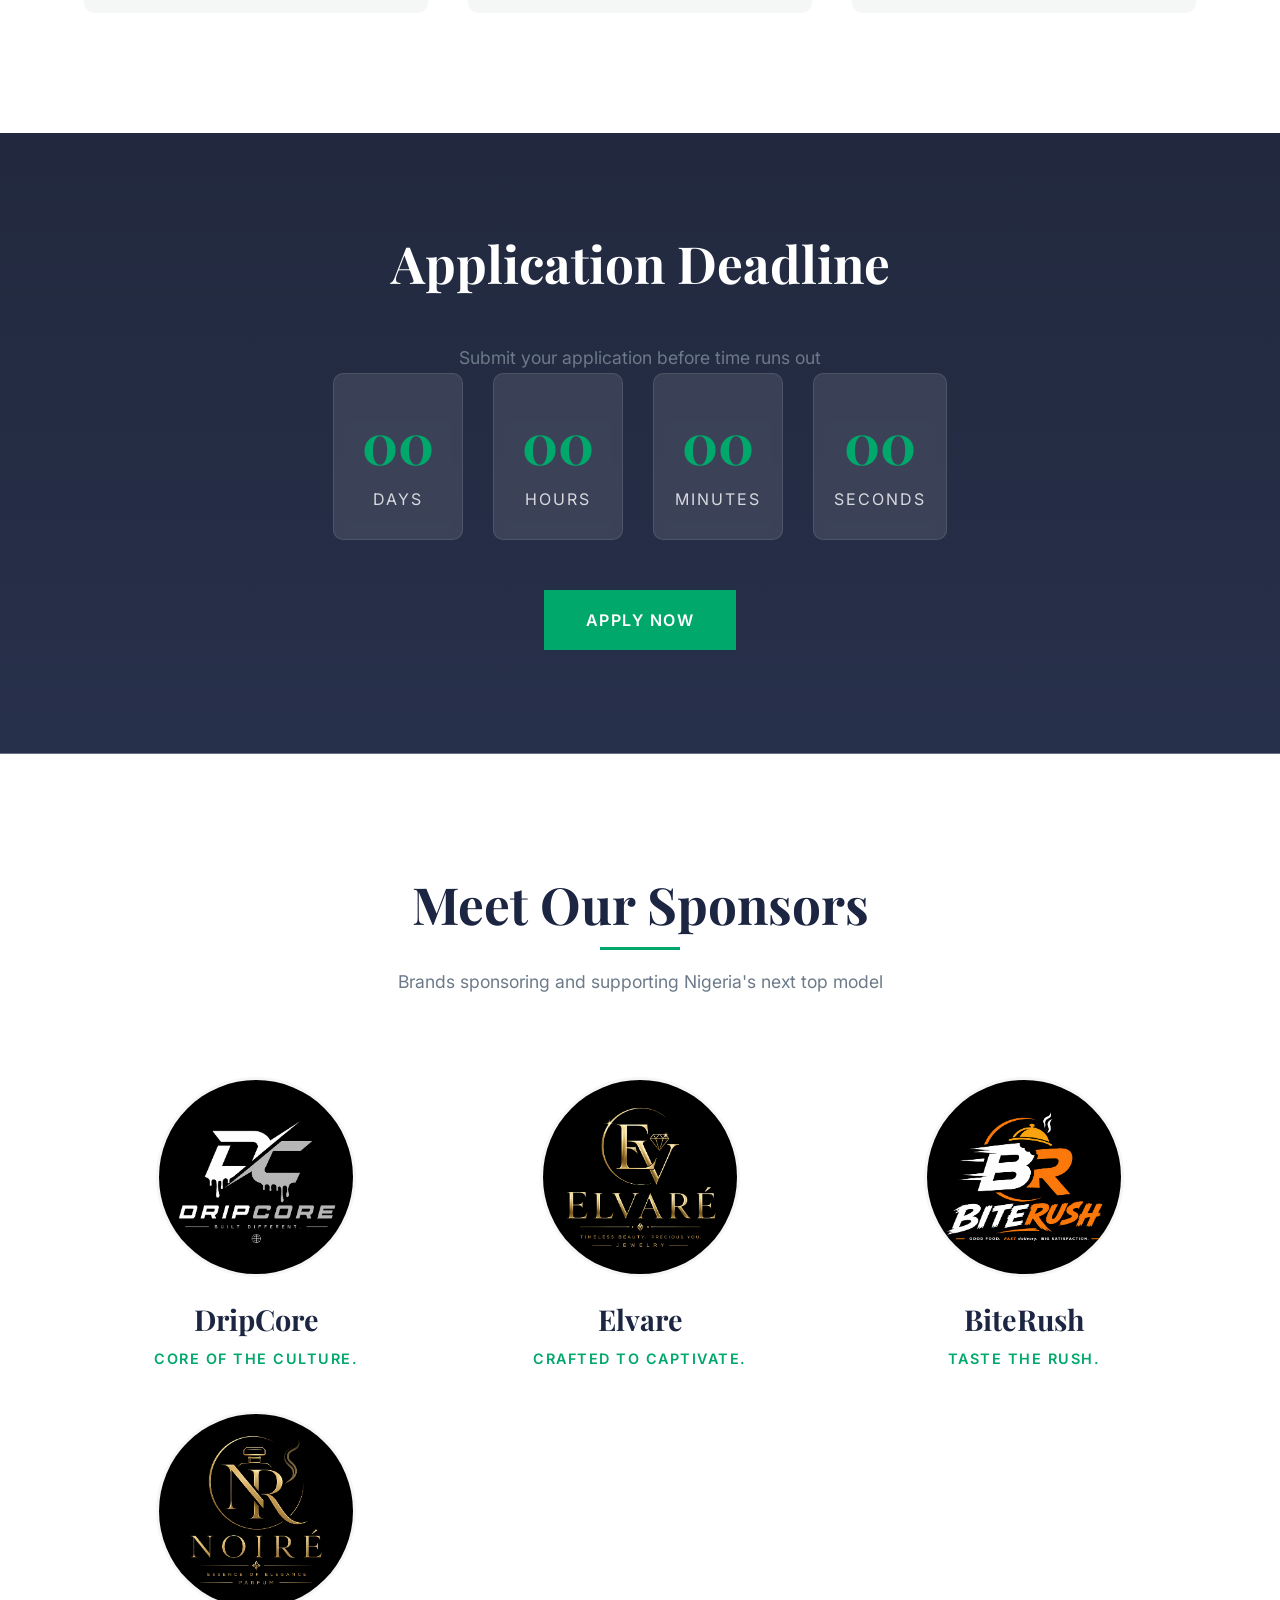
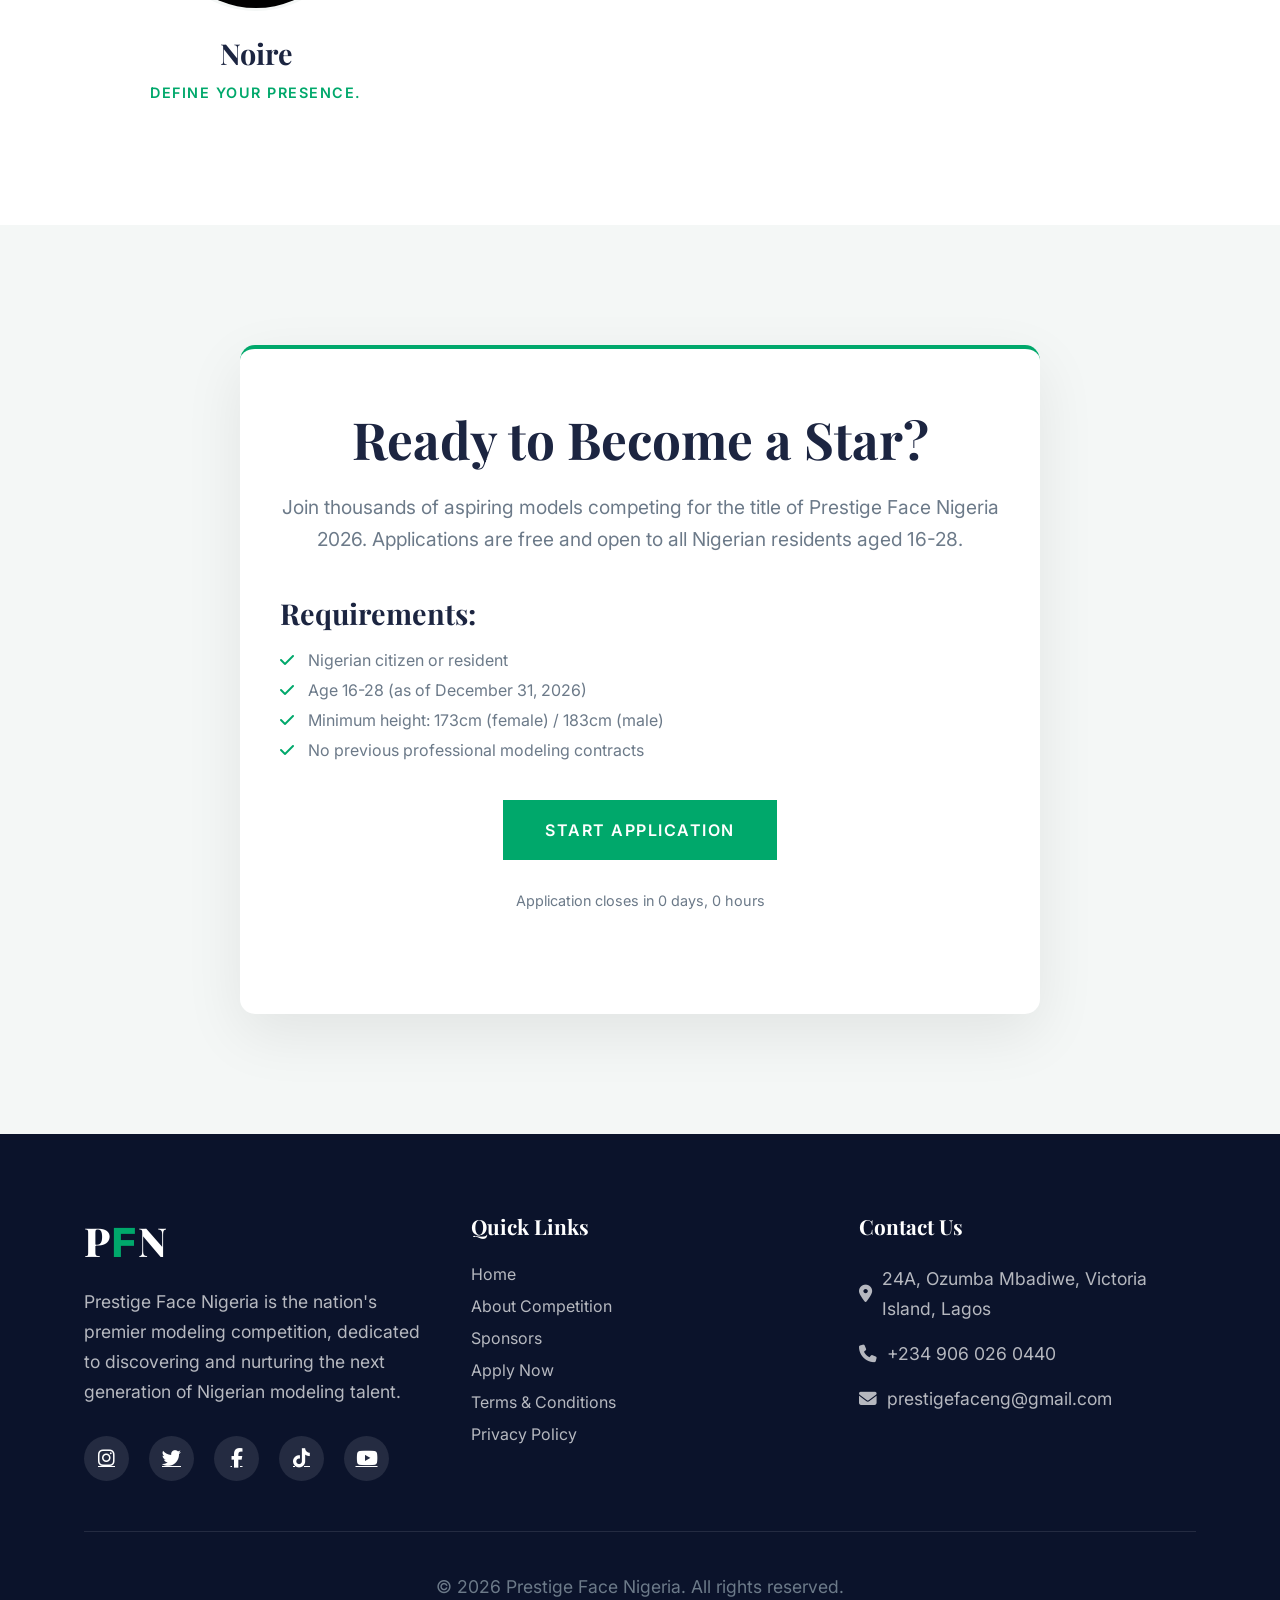
==== commit 61097bf5: "Update fmt.Println message from 'Hello' to 'Goodbye'" ====
--- a/index.html
+++ b/index.html
@@ -7,79 +7,6 @@
     <link rel="stylesheet" href="https://cdnjs.cloudflare.com/ajax/libs/font-awesome/6.4.0/css/all.min.css">
     <link href="https://fonts.googleapis.com/css2?family=Playfair+Display:wght@700;800&family=Inter:wght@300;400;500;600&display=swap" rel="stylesheet">
     <style>
-        /* Popup Styling */
-.popup-overlay {
-    position: fixed;
-    top: 0;
-    left: 0;
-    width: 100%;
-    height: 100%;
-    background: rgba(0, 0, 0, 0.85);
-    display: flex;
-    justify-content: center;
-    align-items: center;
-    z-index: 2000;
-    opacity: 0;
-    visibility: hidden;
-    transition: all 0.2s ease;
-    backdrop-filter: blur(8px);
-}
-
-.popup-overlay.show {
-    opacity: 1;
-    visibility: visible;
-}
-
-.popup-card {
-    background: white;
-    width: 90%;
-    max-width: 500px;
-    padding: 50px 40px;
-    border-radius: 20px;
-    position: relative;
-    text-align: center;
-    transform: scale(0.7);
-    transition: all 0.5s cubic-bezier(0.175, 0.885, 0.32, 1.275);
-    border: 2px solid var(--gold);
-}
-
-.popup-overlay.show .popup-card {
-    transform: scale(1);
-}
-
-.close-popup {
-    position: absolute;
-    top: 20px;
-    right: 20px;
-    font-size: 30px;
-    background: none;
-    border: none;
-    cursor: pointer;
-    color: var(--gray);
-}
-
-.gold-star {
-    font-size: 3rem;
-    color: var(--gold);
-    margin-bottom: 20px;
-}
-
-.popup-content h2 {
-    font-size: 2.5rem;
-    margin-bottom: 10px;
-}
-
-.popup-content h3 {
-    color: var(--gold);
-    margin-bottom: 20px;
-    text-transform: uppercase;
-    letter-spacing: 2px;
-    font-size: 1.2rem;
-}
-
-.popup-content p {
-    margin-bottom: 30px;
-}
         /* Reset & Base */
         * {
             margin: 0;
@@ -89,11 +16,12 @@
         }
         
         :root {
-            --gold: #D4AF37;
-            --black: #000000;
-            --dark: #111111;
-            --light: #F9F7F3;
-            --gray: #888888;
+            /* NEW LUXURY PALETTE: Midnight Blue & Emerald Green */
+            --primary: #00A86B;       /* Emerald Accent Color */
+            --black: #0B132B;         /* Midnight Deep Blue */
+            --dark: #1C2541;          /* Elegant Navy/Charcoal */
+            --light: #F4F7F6;         /* Ice Crisp White */
+            --gray: #6C7A89;          /* Steel Gray for clean prose */
             --transition: all 0.4s cubic-bezier(0.175, 0.885, 0.32, 1.1);
         }
         
@@ -181,9 +109,15 @@
             left: 0;
         }
         
-        .btn-gold {
-            background-color: var(--gold);
-            border-color: var(--gold);
+        .btn-primary {
+            background-color: var(--primary);
+            border-color: var(--primary);
+            color: white;
+        }
+
+        .btn-primary:hover {
+            color: var(--primary);
+            border-color: var(--primary);
         }
         
         /* Header & Navigation */
@@ -215,10 +149,11 @@
             font-weight: 800;
             color: var(--black);
             letter-spacing: 2px;
+            text-decoration: none;
         }
         
         .logo span {
-            color: var(--gold);
+            color: var(--primary);
         }
         
         .nav-links {
@@ -244,7 +179,7 @@
             left: 0;
             width: 0;
             height: 2px;
-            background-color: var(--gold);
+            background-color: var(--primary);
             transition: width 0.3s ease;
         }
         
@@ -253,7 +188,7 @@
         }
         
         .nav-links a:hover {
-            color: var(--gold);
+            color: var(--primary);
         }
         
         .mobile-menu-btn {
@@ -271,7 +206,7 @@
             position: relative;
             display: flex;
             align-items: center;
-            background: linear-gradient(135deg, rgba(0,0,0,0.7) 0%, rgba(0,0,0,0.4) 100%);
+            background: linear-gradient(135deg, rgba(11, 19, 43, 0.8) 0%, rgba(28, 37, 65, 0.5) 100%);
             color: white;
             overflow: hidden;
         }
@@ -325,7 +260,7 @@
             transform: translateX(-50%);
             width: 80px;
             height: 3px;
-            background-color: var(--gold);
+            background-color: var(--primary);
         }
         
         .info-cards {
@@ -350,7 +285,7 @@
         
         .info-card i {
             font-size: 3.5rem;
-            color: var(--gold);
+            color: var(--primary);
             margin-bottom: 25px;
         }
         
@@ -361,7 +296,7 @@
         /* Countdown Timer */
         .countdown-section {
             padding: 100px 0;
-            background: linear-gradient(rgba(0,0,0,0.85), rgba(0,0,0,0.9)), url('https://images.unsplash.com/photo-1515886657613-9f3515b0c78f?ixlib=rb-4.0.3&ixid=M3wxMjA3fDB8MHxwaG90by1wYWdlfHx8fGVufDB8fHx8fA%3D%3D&auto=format&fit=crop&w=1920&q=80');
+            background: linear-gradient(rgba(11, 19, 43, 0.9), rgba(28, 37, 65, 0.95)), url('https://images.unsplash.com/photo-1515886657613-9f3515b0c78f?ixlib=rb-4.0.3&ixid=M3wxMjA3fDB8MHxwaG90by1wYWdlfHx8fGVufDB8fHx8fA%3D%3D&auto=format&fit=crop&w=1920&q=80');
             background-size: cover;
             background-position: center;
             color: white;
@@ -386,13 +321,14 @@
             border-radius: 10px;
             min-width: 130px;
             backdrop-filter: blur(5px);
+            border: 1px solid rgba(255, 255, 255, 0.1);
         }
         
         .countdown-number {
             font-size: 3.5rem;
             font-weight: 700;
             font-family: 'Playfair Display', serif;
-            color: var(--gold);
+            color: var(--primary);
         }
         
         .countdown-label {
@@ -400,9 +336,10 @@
             text-transform: uppercase;
             letter-spacing: 2px;
             margin-top: 10px;
-        }
-        
-        /* Judges Section */
+            color: rgba(255, 255, 255, 0.8);
+        }
+        
+        /* Judges / Sponsors Section */
         .judges-section {
             padding: 120px 0;
             background-color: white;
@@ -424,7 +361,7 @@
             width: 200px;
             height: 200px;
             border-radius: 50%;
-            margin: 0 auto 25px;
+            margin: 0  auto 25px;
             overflow: hidden;
             border: 3px solid var(--light);
             transition: var(--transition);
@@ -432,7 +369,7 @@
         
         .judge-card:hover .judge-img {
             transform: scale(1.05);
-            border-color: var(--gold);
+            border-color: var(--primary);
         }
         
         .judge-img img {
@@ -446,7 +383,7 @@
         }
         
         .judge-title {
-            color: var(--gold);
+            color: var(--primary);
             font-weight: 600;
             font-size: 0.9rem;
             letter-spacing: 1.5px;
@@ -467,6 +404,7 @@
             background-color: white;
             border-radius: 15px;
             box-shadow: 0 20px 60px rgba(0, 0, 0, 0.08);
+            border-top: 4px solid var(--primary);
         }
         
         .cta-box h2 {
@@ -502,7 +440,7 @@
         }
         
         .footer-logo span {
-            color: var(--gold);
+            color: var(--primary);
         }
         
         .footer-about p {
@@ -531,7 +469,7 @@
         }
         
         .footer-links a:hover {
-            color: var(--gold);
+            color: var(--primary);
             padding-left: 5px;
         }
         
@@ -563,7 +501,7 @@
         }
         
         .social-icons a:hover {
-            background-color: var(--gold);
+            background-color: var(--primary);
             transform: translateY(-5px);
         }
         
@@ -575,19 +513,85 @@
             font-size: 0.9rem;
         }
         
-        /* Responsive */
+        /* Popup Styling */
+        .popup-overlay {
+            position: fixed;
+            top: 0;
+            left: 0;
+            width: 100%;
+            height: 100%;
+            background: rgba(11, 19, 43, 0.85);
+            display: flex;
+            justify-content: center;
+            align-items: center;
+            z-index: 2000;
+            opacity: 0;
+            visibility: hidden;
+            transition: all 0.2s ease;
+            backdrop-filter: blur(8px);
+        }
+
+        .popup-overlay.show {
+            opacity: 1;
+            visibility: visible;
+        }
+
+        .popup-card {
+            background: white;
+            width: 90%;
+            max-width: 500px;
+            padding: 50px 40px;
+            border-radius: 20px;
+            position: relative;
+            text-align: center;
+            transform: scale(0.7);
+            transition: all 0.5s cubic-bezier(0.175, 0.885, 0.32, 1.275);
+            border: 2px solid var(--primary);
+        }
+
+        .popup-overlay.show .popup-card {
+            transform: scale(1);
+        }
+
+        .close-popup {
+            position: absolute;
+            top: 20px;
+            right: 20px;
+            font-size: 30px;
+            background: none;
+            border: none;
+            cursor: pointer;
+            color: var(--gray);
+        }
+
+        .gold-star {
+            font-size: 3rem;
+            color: var(--primary);
+            margin-bottom: 20px;
+        }
+
+        .popup-content h2 {
+            font-size: 2.5rem;
+            margin-bottom: 10px;
+        }
+
+        .popup-content h3 {
+            color: var(--primary);
+            margin-bottom: 20px;
+            text-transform: uppercase;
+            letter-spacing: 2px;
+            font-size: 1.2rem;
+        }
+
+        .popup-content p {
+            margin-bottom: 30px;
+        }
+
+        /* Responsive styling */
         @media (max-width: 1024px) {
-            h1 {
-                font-size: 4rem;
-            }
-            
-            h2 {
-                font-size: 2.8rem;
-            }
-            
-            .hero h1 {
-                font-size: 4.5rem;
-            }
+            h1 { font-size: 4rem; }
+            h2 { font-size: 2.8rem; }
+            .hero h1 { font-size: 4.5rem; }
         }
         
         @media (max-width: 768px) {
@@ -603,62 +607,22 @@
                 transition: left 0.4s ease;
                 z-index: 999;
             }
-            
-            .nav-links.active {
-                left: 0;
-            }
-            
-            .mobile-menu-btn {
-                display: block;
-            }
-            
-            h1 {
-                font-size: 3.2rem;
-            }
-            
-            h2 {
-                font-size: 2.4rem;
-            }
-            
-            .hero h1 {
-                font-size: 3.5rem;
-            }
-            
-            .hero p {
-                font-size: 1.2rem;
-            }
-            
-            .countdown {
-                flex-wrap: wrap;
-            }
-            
-            .countdown-item {
-                min-width: 110px;
-            }
+            .nav-links.active { left: 0; }
+            .mobile-menu-btn { display: block; }
+            h1 { font-size: 3.2rem; }
+            h2 { font-size: 2.4rem; }
+            .hero h1 { font-size: 3.5rem; }
+            .hero p { font-size: 1.2rem; }
+            .countdown { flex-wrap: wrap; }
+            .countdown-item { min-width: 110px; }
         }
         
         @media (max-width: 576px) {
-            .hero h1 {
-                font-size: 2.8rem;
-            }
-            
-            h2 {
-                font-size: 2rem;
-            }
-            
-            .btn {
-                padding: 15px 30px;
-                font-size: 0.9rem;
-            }
-            
-            .countdown-item {
-                min-width: 90px;
-                padding: 20px 10px;
-            }
-            
-            .countdown-number {
-                font-size: 2.5rem;
-            }
+            .hero h1 { font-size: 2.8rem; }
+            h2 { font-size: 2rem; }
+            .btn { padding: 15px 30px; font-size: 0.9rem; }
+            .countdown-item { min-width: 90px; padding: 20px 10px; }
+            .countdown-number { font-size: 2.5rem; }
         }
     </style>
 </head>
@@ -693,7 +657,7 @@
                 <h1>PRESTIGE FACE NIGERIA</h1>
                 <p>Discover Nigeria's next top model. Join the most prestigious modeling competition in West Africa. Winners receive international agency contracts, cash prizes, and magazine features.</p>
                 <div class="hero-buttons">
-                    <a href="#apply" class="btn btn-gold">Apply Now</a>
+                    <a href="#apply" class="btn btn-primary">Apply Now</a>
                     <a href="#about" class="btn" style="margin-left: 20px; background: transparent; border-color: white;">Learn More</a>
                 </div>
             </div>
@@ -712,7 +676,7 @@
                 <div class="info-card">
                     <i class="fas fa-crown"></i>
                     <h3>Grand Prize</h3>
-                    <p>100,000 naira cash prize, international modeling contract with top agencies in London and New York, and a 6-page editorial feature in Vogue Nigeria.</p>
+                    <p>1,000,000 naira cash prize, international modeling contract with top agencies in London and New York, and a 6-page editorial feature in Vogue Nigeria.</p>
                 </div>
                 
                 <div class="info-card">
@@ -758,11 +722,11 @@
                 </div>
             </div>
             
-            <a href="#apply" class="btn btn-gold">Apply Now</a>
+            <a href="#apply" class="btn btn-primary">Apply Now</a>
         </div>
     </section>
 
-    <!-- Judges -->
+    <!-- Sponsors -->
     <section class="judges-section" id="Sponsors">
         <div class="container">
             <div class="section-header">
@@ -816,14 +780,14 @@
                 <div class="requirements">
                     <h3 style="margin-bottom: 20px; text-align: left;">Requirements:</h3>
                     <ul style="text-align: left; list-style: none; margin-bottom: 40px;">
-                        <li style="margin-bottom: 10px; color: var(--gray);"><i class="fas fa-check" style="color: var(--gold); margin-right: 10px;"></i> Nigerian citizen or resident</li>
-                        <li style="margin-bottom: 10px; color: var(--gray);"><i class="fas fa-check" style="color: var(--gold); margin-right: 10px;"></i> Age 16-28 (as of December 31, 2026)</li>
-                        <li style="margin-bottom: 10px; color: var(--gray);"><i class="fas fa-check" style="color: var(--gold); margin-right: 10px;"></i> Minimum height: 173cm (female) / 183cm (male)</li>
-                        <li style="margin-bottom: 10px; color: var(--gray);"><i class="fas fa-check" style="color: var(--gold); margin-right: 10px;"></i> No previous professional modeling contracts</li>
+                        <li style="margin-bottom: 10px; color: var(--gray);"><i class="fas fa-check" style="color: var(--primary); margin-right: 10px;"></i> Nigerian citizen or resident</li>
+                        <li style="margin-bottom: 10px; color: var(--gray);"><i class="fas fa-check" style="color: var(--primary); margin-right: 10px;"></i> Age 16-28 (as of December 31, 2026)</li>
+                        <li style="margin-bottom: 10px; color: var(--gray);"><i class="fas fa-check" style="color: var(--primary); margin-right: 10px;"></i> Minimum height: 173cm (female) / 183cm (male)</li>
+                        <li style="margin-bottom: 10px; color: var(--gray);"><i class="fas fa-check" style="color: var(--primary); margin-right: 10px;"></i> No previous professional modeling contracts</li>
                     </ul>
                 </div>
                 
-                <a href="modeling web/signup.html" class="btn btn-gold" onclick="openApplicationForm()">Start Application</a>
+                <a href="modeling web/signup.html" class="btn btn-primary" onclick="openApplicationForm()">Start Application</a>
                 <p style="margin-top: 25px; font-size: 0.9rem;">Application closes in <span id="countdown-text">30 days</span></p>
             </div>
         </div>
@@ -838,7 +802,7 @@
                     <p>Prestige Face Nigeria is the nation's premier modeling competition, dedicated to discovering and nurturing the next generation of Nigerian modeling talent.</p>
                     <div class="social-icons">
                         <a href="https://www.instagram.com/prestigefaceng?igsh=MWJmajRianQxbjFodw=="><i class="fab fa-instagram"></i></a>
-                        <a href="https://x.com/prestigefaceng"><i class="fab fa-twitter"></i></a>
+                        <a href="#"><i class="fab fa-twitter"></i></a>
                         <a href="#"><i class="fab fa-facebook-f"></i></a>
                         <a href="#"><i class="fab fa-tiktok"></i></a>
                         <a href="#"><i class="fab fa-youtube"></i></a>
@@ -871,6 +835,20 @@
         </div>
     </footer>
 
+    <!-- Entry Popup Card -->
+    <div id="entryPopup" class="popup-overlay">
+        <div class="popup-card">
+            <button class="close-popup" id="closePopup">&times;</button>
+            <div class="popup-content">
+                <i class="fas fa-star gold-star"></i>
+                <h2>PFN 2026</h2>
+                <h3>The Spotlight Awaits</h3>
+                <p>Registration for the 2026 Season is now officially open. Do you have what it takes to be the next Face of Nigeria?</p>
+                <a href="#apply" class="btn btn-primary" id="popupApplyBtn">Apply Now</a>
+            </div>
+        </div>
+    </div>
+
     <script>
         // Mobile Menu Toggle
         const mobileMenuBtn = document.getElementById('mobileMenuBtn');
@@ -903,7 +881,7 @@
         
         // Countdown Timer
         function updateCountdown() {
-            const deadline = new Date('May 15, 2026 23:59:59').getTime();
+            const deadline = new Date('June 17, 2026 23:59:59').getTime();
             const now = new Date().getTime();
             const timeLeft = deadline - now;
             
@@ -912,42 +890,48 @@
             const minutes = Math.floor((timeLeft % (1000 * 60 * 60)) / (1000 * 60));
             const seconds = Math.floor((timeLeft % (1000 * 60)) / 1000);
             
-            document.getElementById('days').textContent = days.toString().padStart(2, '0');
-            document.getElementById('hours').textContent = hours.toString().padStart(2, '0');
-            document.getElementById('minutes').textContent = minutes.toString().padStart(2, '0');
-            document.getElementById('seconds').textContent = seconds.toString().padStart(2, '0');
+            // Safety handle if values drop below 0
+            const displayDays = days < 0 ? 0 : days;
+            const displayHours = hours < 0 ? 0 : hours;
+            const displayMinutes = minutes < 0 ? 0 : minutes;
+            const displaySeconds = seconds < 0 ? 0 : seconds;
+
+            document.getElementById('days').textContent = displayDays.toString().padStart(2, '0');
+            document.getElementById('hours').textContent = displayHours.toString().padStart(2, '0');
+            document.getElementById('minutes').textContent = displayMinutes.toString().padStart(2, '0');
+            document.getElementById('seconds').textContent = displaySeconds.toString().padStart(2, '0');
             
-            document.getElementById('countdown-text').textContent = `${days} days, ${hours} hours`;
+            document.getElementById('countdown-text').textContent = `${displayDays} days, ${displayHours} hours`;
         }
         
         // Update countdown every second
         setInterval(updateCountdown, 1000);
         updateCountdown(); // Initial call
         
-// Snap-open Popup Logic
-document.addEventListener('DOMContentLoaded', () => {
-    const popup = document.getElementById('entryPopup');
-    const closeBtn = document.getElementById('closePopup');
-    const popupApplyBtn = document.getElementById('popupApplyBtn');
-
-    // Show popup immediately without delay
-    popup.classList.add('show');
-
-    // Close logic remains the same
-    closeBtn.addEventListener('click', () => {
-        popup.classList.remove('show');
-    });
-
-    popupApplyBtn.addEventListener('click', () => {
-        popup.classList.remove('show');
-    });
-
-    window.addEventListener('click', (e) => {
-        if (e.target === popup) {
-            popup.classList.remove('show');
-        }
-    });
-});
+        // Snap-open Popup Logic
+        document.addEventListener('DOMContentLoaded', () => {
+            const popup = document.getElementById('entryPopup');
+            const closeBtn = document.getElementById('closePopup');
+            const popupApplyBtn = document.getElementById('popupApplyBtn');
+
+            // Show popup immediately without delay
+            popup.classList.add('show');
+
+            // Close logic
+            closeBtn.addEventListener('click', () => {
+                popup.classList.remove('show');
+            });
+
+            popupApplyBtn.addEventListener('click', () => {
+                popup.classList.remove('show');
+            });
+
+            window.addEventListener('click', (e) => {
+                if (e.target === popup) {
+                    popup.classList.remove('show');
+                }
+            });
+        });
         
         // Smooth scrolling for anchor links
         document.querySelectorAll('a[href^="#"]').forEach(anchor => {
@@ -967,19 +951,5 @@
             });
         });
     </script>
-
-    <!-- Entry Popup Card -->
-<div id="entryPopup" class="popup-overlay">
-    <div class="popup-card">
-        <button class="close-popup" id="closePopup">&times;</button>
-        <div class="popup-content">
-            <i class="fas fa-star gold-star"></i>
-            <h2>PFN 2026</h2>
-            <h3>The Spotlight Awaits</h3>
-            <p>Registration for the 2026 Season is now officially open. Do you have what it takes to be the next Face of Nigeria?</p>
-            <a href="#apply" class="btn btn-gold" id="popupApplyBtn">Apply Now</a>
-        </div>
-    </div>
-</div>
 </body>
 </html>
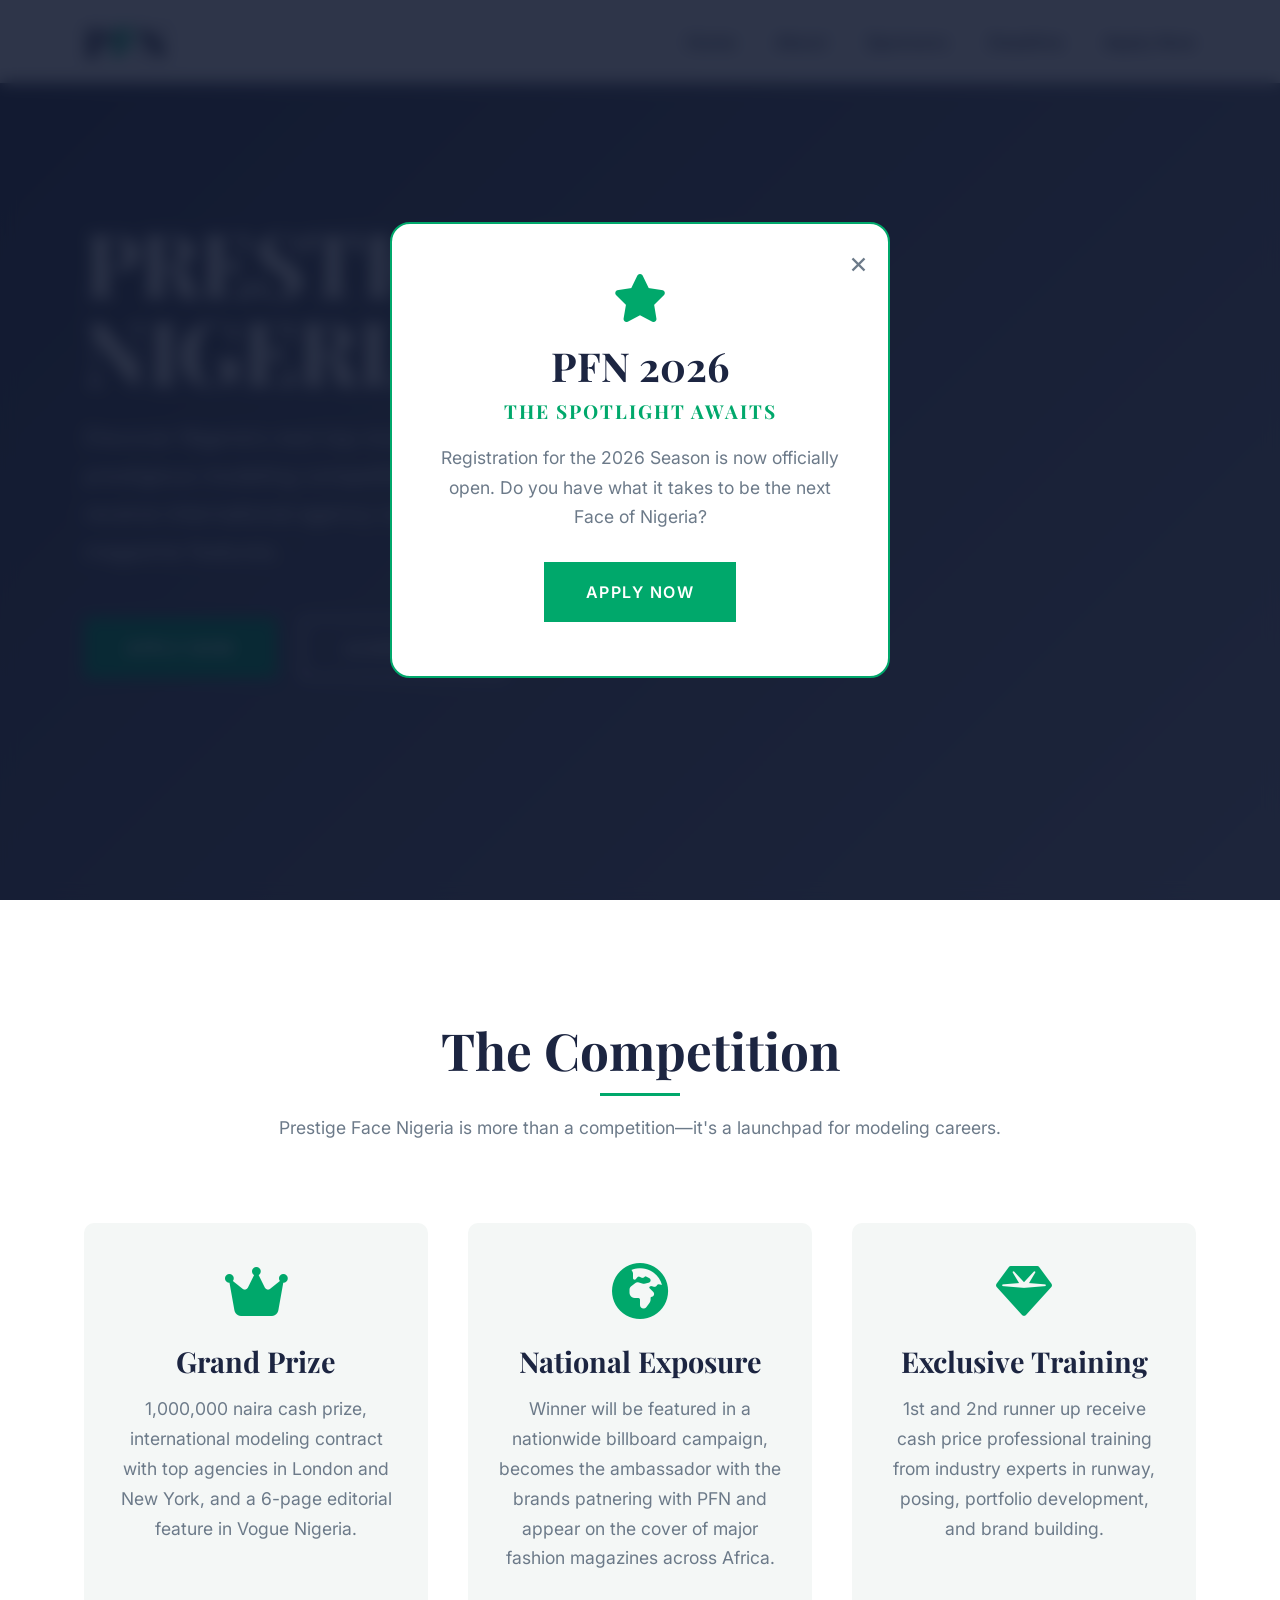
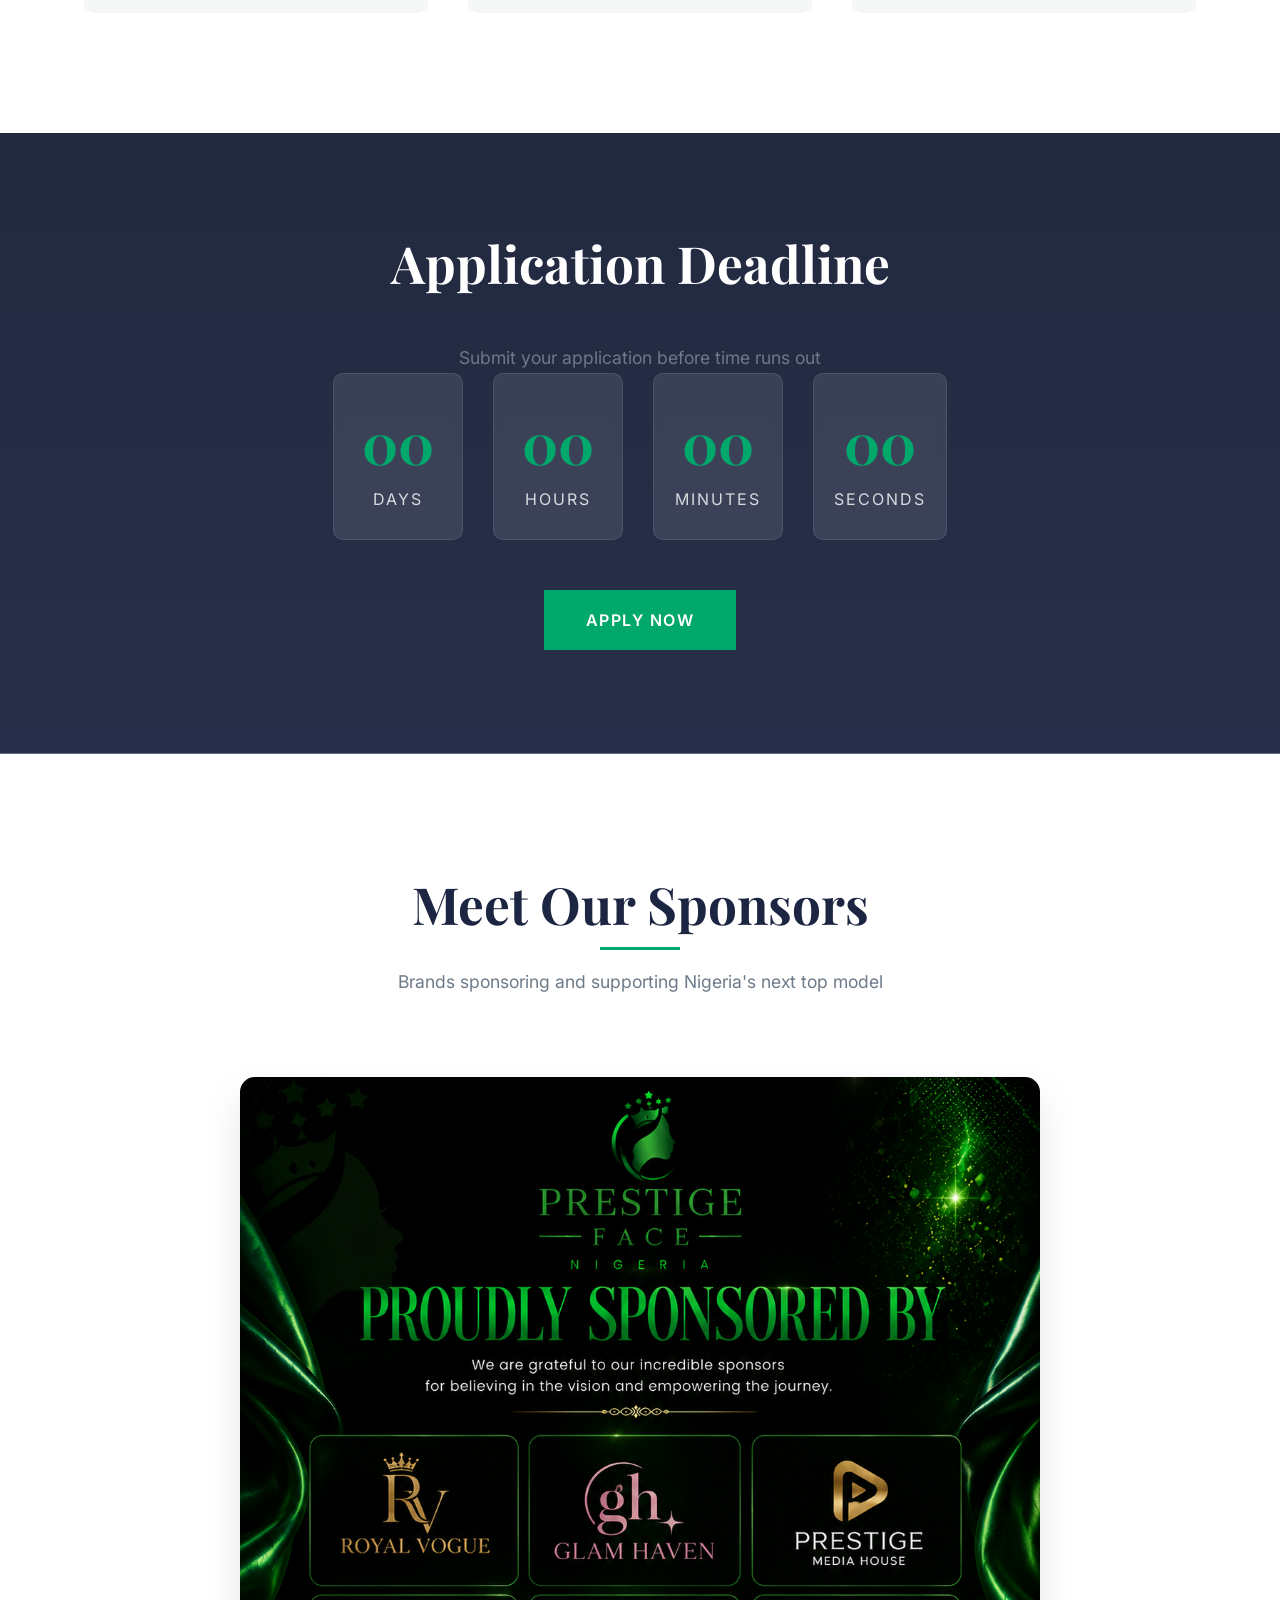
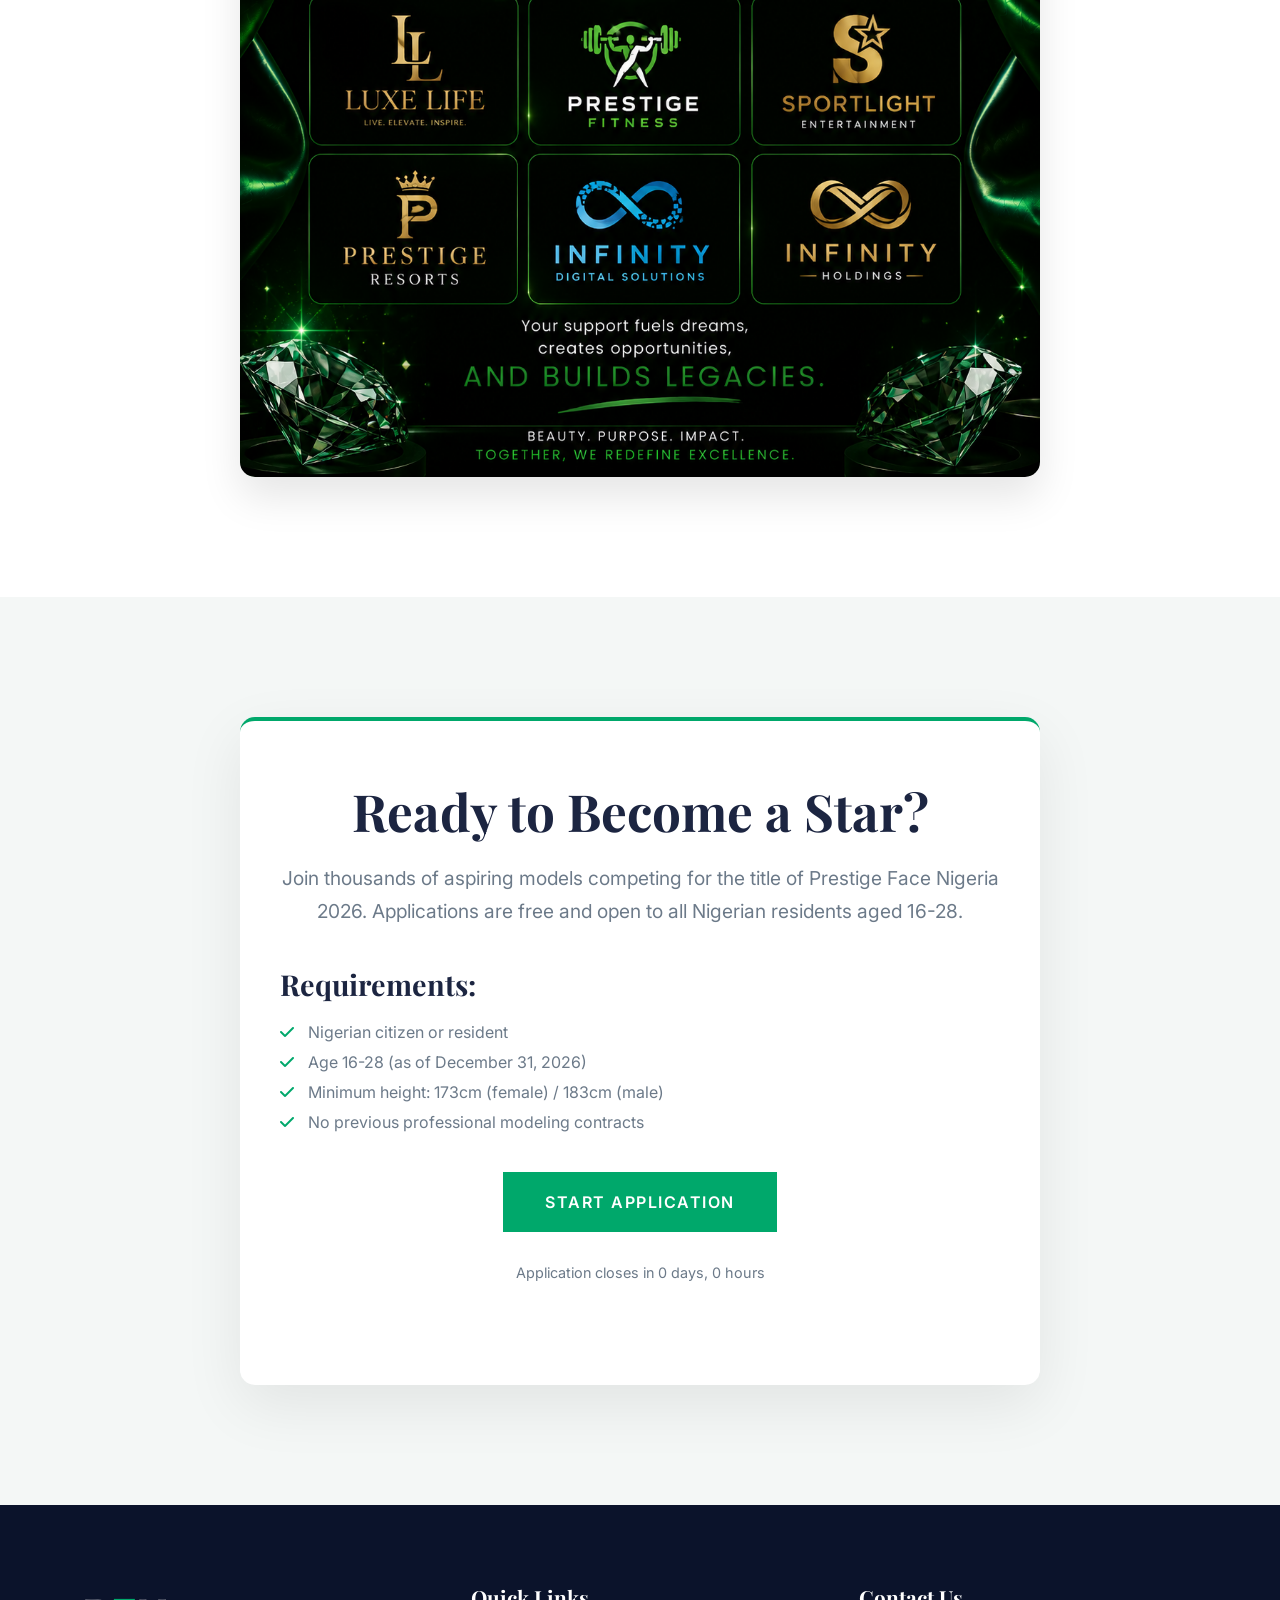
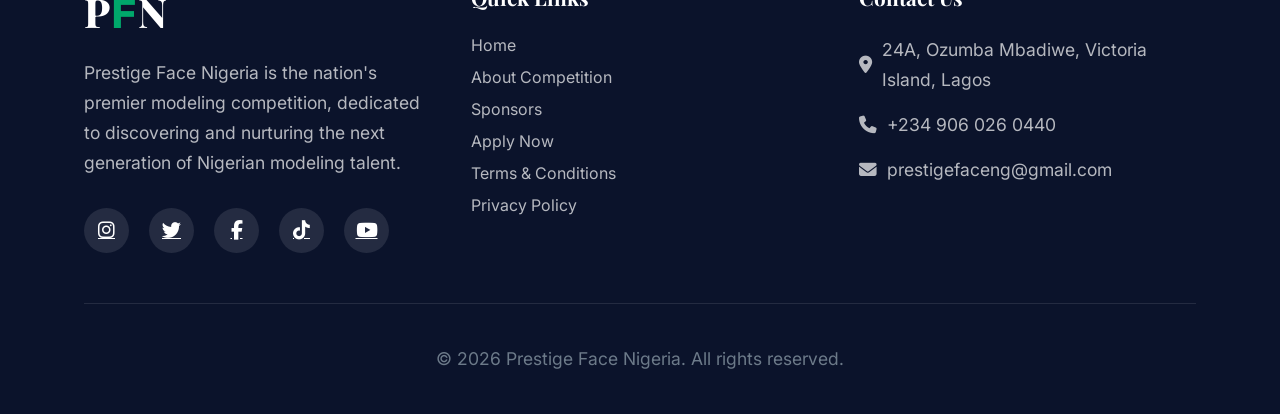
==== commit b04113ac: "Update fmt.Println output from 'Hello' to 'Goodbye'" ====
--- a/index.html
+++ b/index.html
@@ -389,7 +389,28 @@
             letter-spacing: 1.5px;
             text-transform: uppercase;
         }
-        
+
+        /* Sponsors Flyer Section Styling */
+        .flyer-container {
+            max-width: 800px; /* Limits the max size of the flyer so it doesn't get too large on desktop */
+            margin: 60px auto 0; /* Centers the container and gives space from the header */
+            box-shadow: 0 20px 40px rgba(0, 0, 0, 0.1); /* Adds an elegant depth shadow */
+            border-radius: 15px; /* Matches the curved corners of your other elements */
+            overflow: hidden; /* Ensures the image doesn't bleed out of the curved borders */
+            border: 2px solid var(--gold); /* Optional: Adds an elegant gold outline around your flyer */
+        }
+        
+        .sponsor-flyer {
+            width: 100%;
+            height: auto;
+            display: block;
+            object-fit: cover;
+            transition: var(--transition);
+        }
+
+        .flyer-container:hover .sponsor-flyer {
+            transform: scale(1.02); /* Subtle hover effect matching the premium feel of the site */
+        }
         /* Application CTA */
         .cta-section {
             padding: 120px 0;
@@ -726,7 +747,7 @@
         </div>
     </section>
 
-    <!-- Sponsors -->
+   <!-- Sponsors Flyer Section -->
     <section class="judges-section" id="Sponsors">
         <div class="container">
             <div class="section-header">
@@ -734,38 +755,9 @@
                 <p>Brands sponsoring and supporting Nigeria's next top model</p>
             </div>
             
-            <div class="judges-grid">
-                <div class="judge-card">
-                    <div class="judge-img">
-                        <img src="DripCore.png" alt="DripCore">
-                    </div>
-                    <h3>DripCore</h3>
-                    <p class="judge-title">Core of the culture.</p>
-                </div>
-                
-                <div class="judge-card">
-                    <div class="judge-img">
-                        <img src="Elvare.png" alt="Elvare">
-                    </div>
-                    <h3>Elvare</h3>
-                    <p class="judge-title">Crafted to captivate.</p>
-                </div>
-                
-                <div class="judge-card">
-                    <div class="judge-img">
-                        <img src="BiteRush.png" alt="BiteRush">
-                    </div>
-                    <h3>BiteRush</h3>
-                    <p class="judge-title">Taste the rush.</p>
-                </div>
-                
-                <div class="judge-card">
-                    <div class="judge-img">
-                        <img src="Noire.png" alt="Noire">
-                    </div>
-                    <h3>Noire</h3>
-                    <p class="judge-title">Define your presence.</p>
-                </div>
+            <!-- Replace the old grid with a single flyer container -->
+            <div class="flyer-container">
+                <img src="SponsorsFlyer.png" alt="Prestige Face Nigeria 2026 Sponsors Flyer" class="sponsor-flyer">
             </div>
         </div>
     </section>
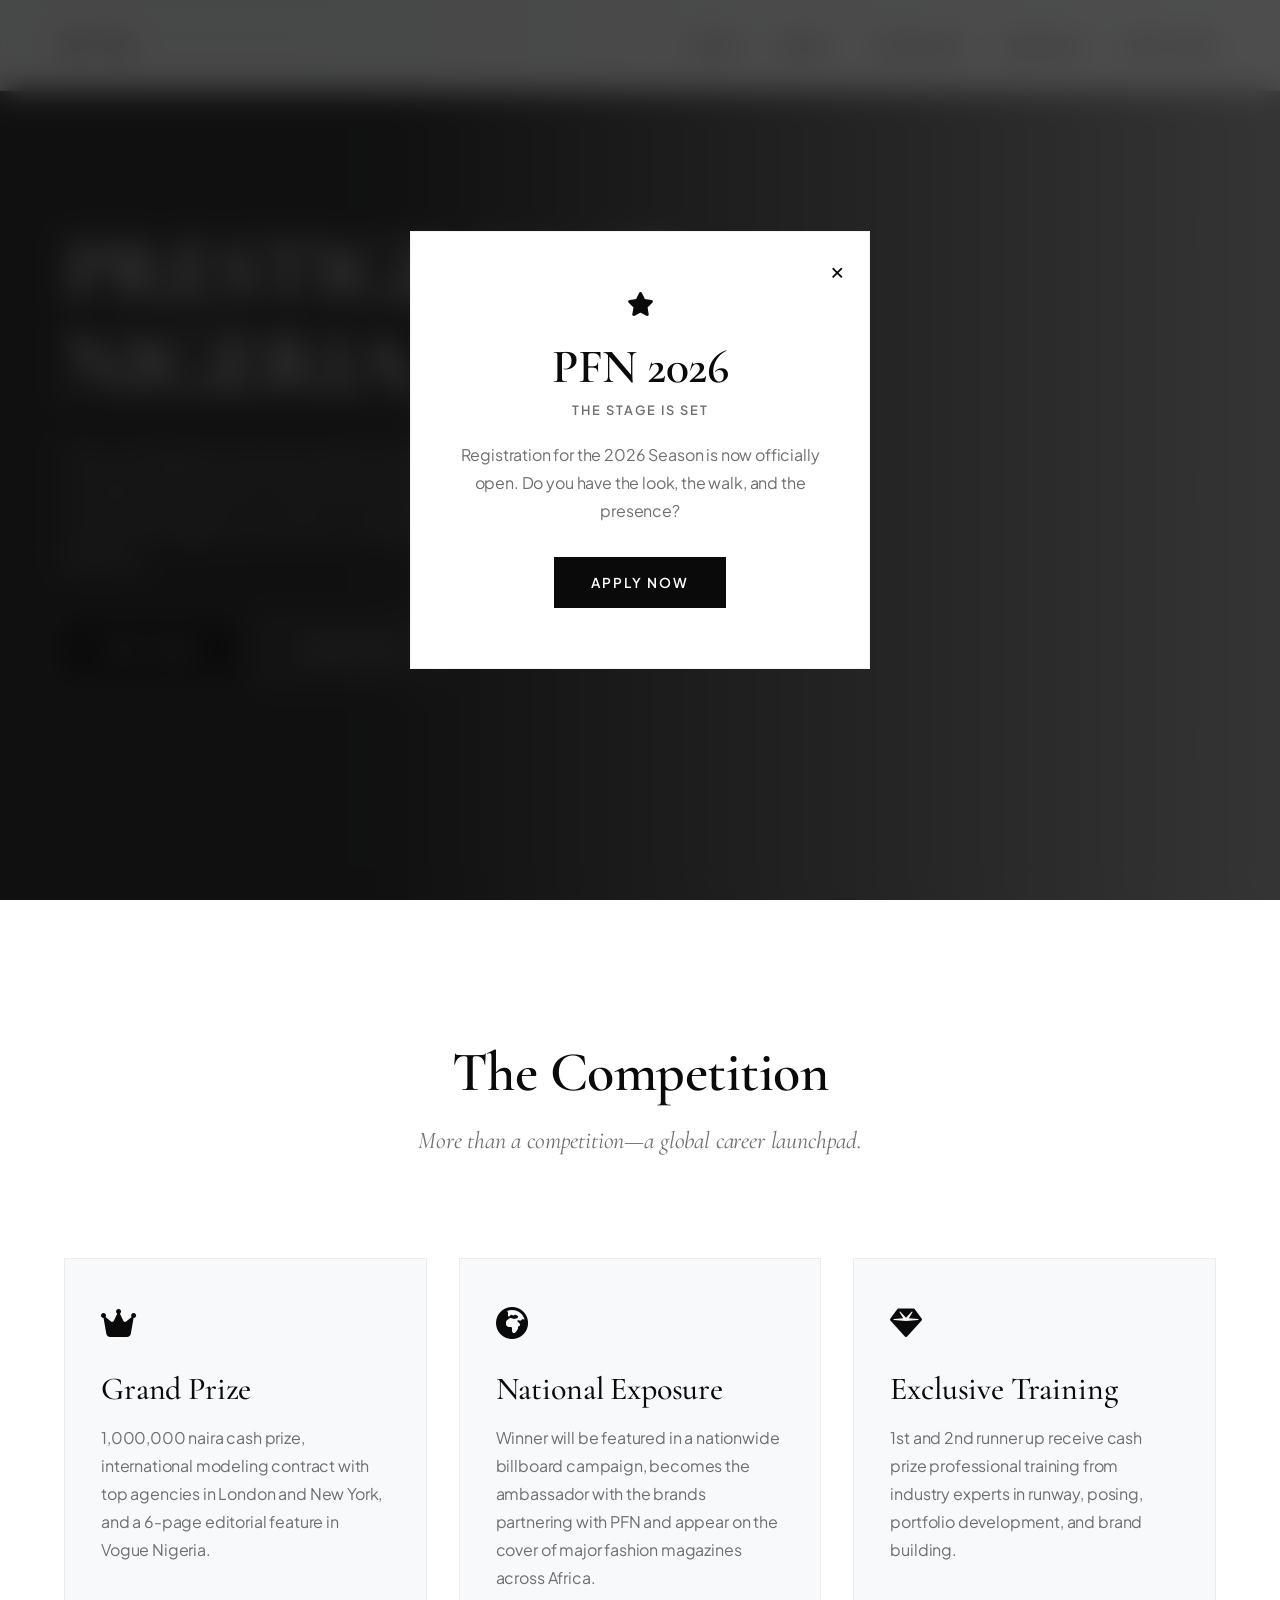
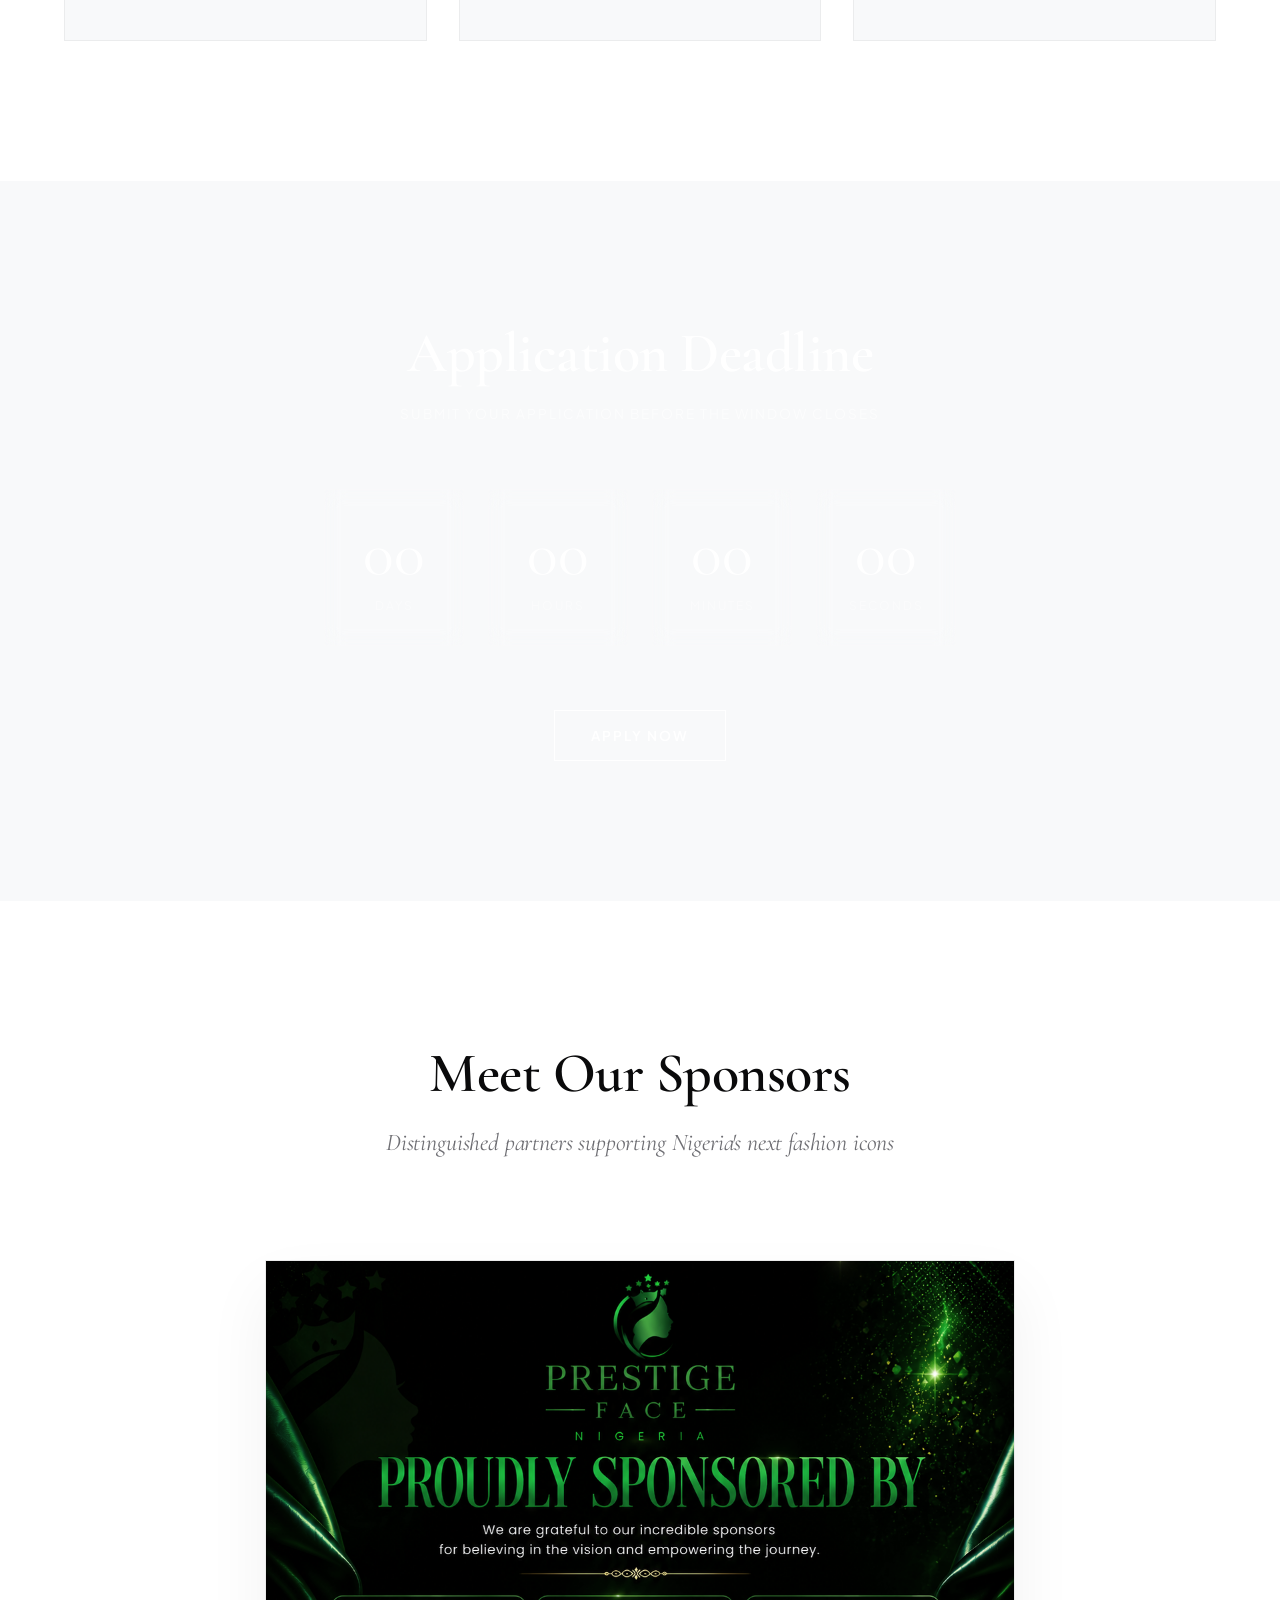
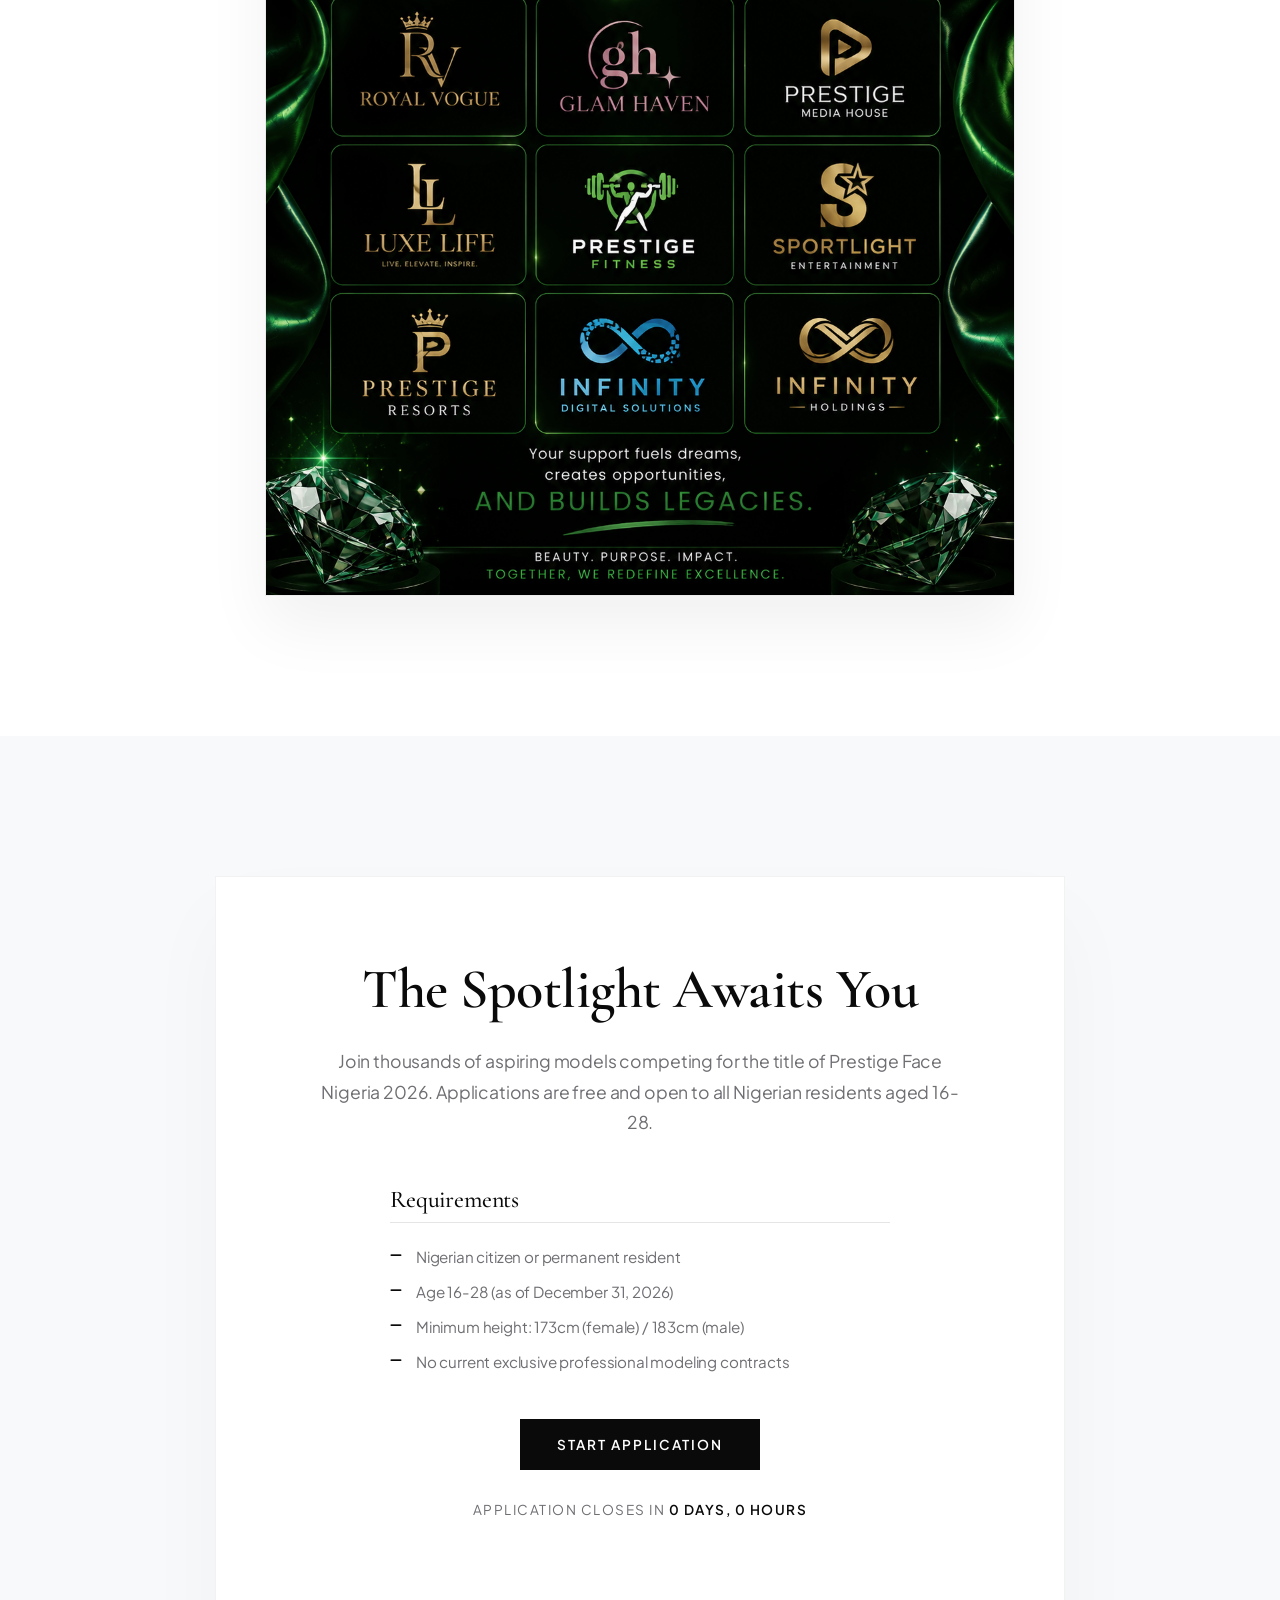
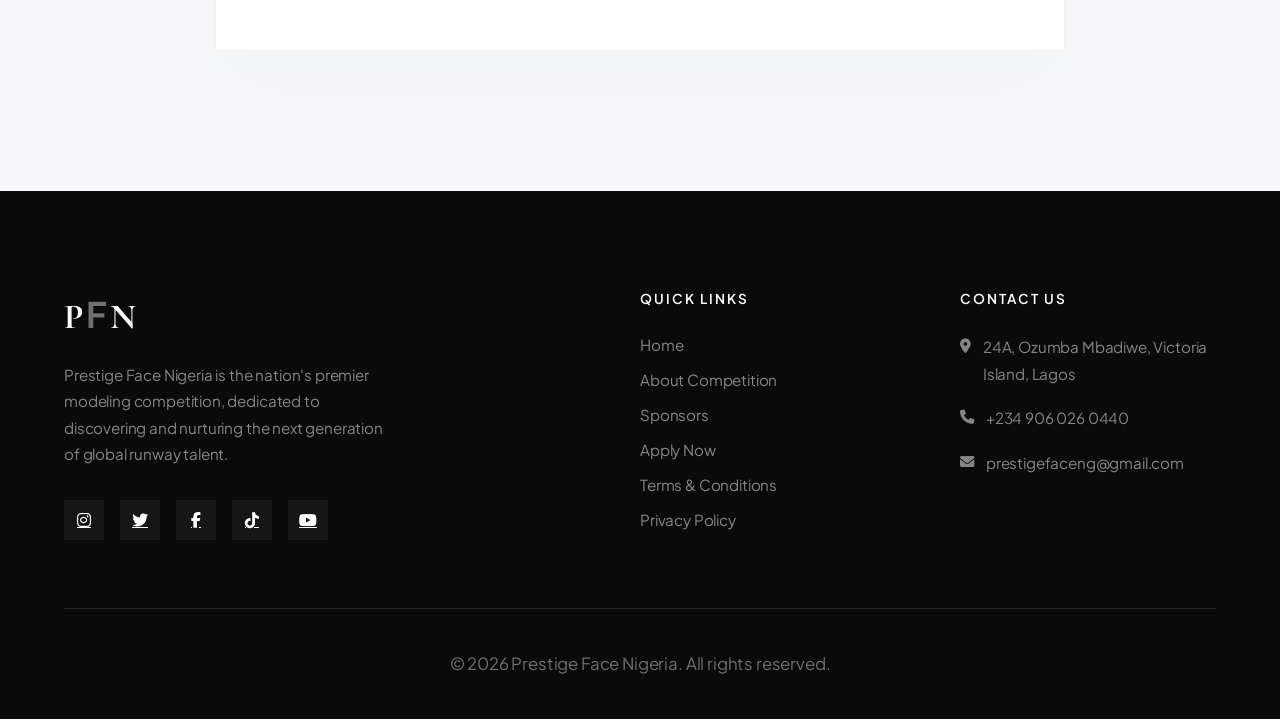
==== commit d539449a: "Update print statement from 'Hello' to 'Goodbye'" ====
--- a/index.html
+++ b/index.html
@@ -5,24 +5,29 @@
     <meta name="viewport" content="width=device-width, initial-scale=1.0">
     <title>Prestige Face Nigeria | Modeling Competition 2026</title>
     <link rel="stylesheet" href="https://cdnjs.cloudflare.com/ajax/libs/font-awesome/6.4.0/css/all.min.css">
-    <link href="https://fonts.googleapis.com/css2?family=Playfair+Display:wght@700;800&family=Inter:wght@300;400;500;600&display=swap" rel="stylesheet">
+    <link rel="preconnect" href="https://fonts.googleapis.com">
+    <link rel="preconnect" href="https://fonts.gstatic.com" crossorigin>
+    <link href="https://fonts.googleapis.com/css2?family=Cormorant+Garamond:ital,wght@0,500;0,600;0,700;1,400&family=Plus+Jakarta+Sans:wght@300;400;500;600;700&display=swap" rel="stylesheet">
     <style>
         /* Reset & Base */
         * {
             margin: 0;
             padding: 0;
             box-sizing: border-box;
-            font-family: 'Inter', sans-serif;
+            font-family: 'Plus Jakarta Sans', sans-serif;
         }
         
         :root {
-            /* NEW LUXURY PALETTE: Midnight Blue & Emerald Green */
-            --primary: #00A86B;       /* Emerald Accent Color */
-            --black: #0B132B;         /* Midnight Deep Blue */
-            --dark: #1C2541;          /* Elegant Navy/Charcoal */
-            --light: #F4F7F6;         /* Ice Crisp White */
-            --gray: #6C7A89;          /* Steel Gray for clean prose */
-            --transition: all 0.4s cubic-bezier(0.175, 0.885, 0.32, 1.1);
+            /* LUXURY PLATINUM & SILVER PALETTE */
+            --primary: #CCCCCC;        /* Polished Silver Accent */
+            --primary-dark: #A6A6A6;   /* Deep Platinum */
+            --black: #0A0A0B;          /* Pure Obsidian Black */
+            --dark: #121214;           /* Off-Black Eerie Charcoal */
+            --light: #F8F9FA;          /* Matte Crisp White */
+            --silver-bg: #EFEFEF;      /* Soft Light Gray for UI Blocks */
+            --gray: #6E6E73;           /* Editorial Slate Gray for Prose */
+            --border: rgba(255, 255, 255, 0.1);
+            --transition: all 0.4s cubic-bezier(0.16, 1, 0.3, 1);
         }
         
         html {
@@ -31,22 +36,24 @@
         
         body {
             background-color: var(--light);
-            color: var(--dark);
+            color: var(--black);
             overflow-x: hidden;
+            letter-spacing: -0.01em;
         }
         
         .container {
-            width: 90%;
+            width: 100%;
             max-width: 1200px;
             margin: 0 auto;
-            padding: 0 20px;
+            padding: 0 24px;
         }
         
         /* Typography */
         h1, h2, h3, h4 {
-            font-family: 'Playfair Display', serif;
-            font-weight: 700;
-            line-height: 1.2;
+            font-family: 'Cormorant Garamond', serif;
+            font-weight: 600;
+            line-height: 1.15;
+            color: var(--black);
         }
         
         h1 {
@@ -55,69 +62,53 @@
         }
         
         h2 {
-            font-size: 3.2rem;
+            font-size: 3.5rem;
             margin-bottom: 2rem;
-            position: relative;
+            letter-spacing: -0.5px;
         }
         
         h3 {
-            font-size: 1.8rem;
+            font-size: 2rem;
+            font-weight: 500;
         }
         
         p {
-            line-height: 1.7;
+            line-height: 1.75;
             color: var(--gray);
-            font-size: 1.1rem;
+            font-size: 1.05rem;
         }
         
         /* Buttons */
         .btn {
             display: inline-block;
-            padding: 18px 40px;
-            background-color: var(--black);
-            color: white;
+            padding: 16px 36px;
+            background-color: transparent;
+            color: var(--black);
             text-decoration: none;
             font-weight: 600;
-            letter-spacing: 1.5px;
+            font-size: 0.85rem;
+            letter-spacing: 2px;
             text-transform: uppercase;
-            border: 2px solid var(--black);
-            transition: var(--transition);
-            position: relative;
-            overflow: hidden;
-            z-index: 1;
+            border: 1px solid var(--black);
+            transition: var(--transition);
+            cursor: pointer;
         }
         
         .btn:hover {
-            color: var(--black);
-            transform: translateY(-5px);
-            box-shadow: 0 15px 30px rgba(0, 0, 0, 0.15);
-        }
-        
-        .btn::before {
-            content: '';
-            position: absolute;
-            top: 0;
-            left: -100%;
-            width: 100%;
-            height: 100%;
-            background-color: white;
-            transition: left 0.4s ease;
-            z-index: -1;
-        }
-        
-        .btn:hover::before {
-            left: 0;
+            background-color: var(--black);
+            color: white !important;
+            transform: translateY(-2px);
         }
         
         .btn-primary {
-            background-color: var(--primary);
-            border-color: var(--primary);
-            color: white;
+            background-color: var(--black);
+            color: white;
+            border: 1px solid var(--black);
         }
 
         .btn-primary:hover {
-            color: var(--primary);
-            border-color: var(--primary);
+            background-color: transparent;
+            color: var(--black) !important;
         }
         
         /* Header & Navigation */
@@ -126,15 +117,17 @@
             top: 0;
             width: 100%;
             z-index: 1000;
-            padding: 15px 0;
-            transition: var(--transition);
-            background-color: rgba(255, 255, 255, 0.95);
-            backdrop-filter: blur(10px);
+            padding: 24px 0;
+            transition: var(--transition);
+            background-color: rgba(248, 249, 250, 0.85);
+            backdrop-filter: blur(20px);
+            border-bottom: 1px solid rgba(0, 0, 0, 0.05);
         }
         
         header.scrolled {
-            padding: 15px 0;
-            box-shadow: 0 5px 20px rgba(0, 0, 0, 0.05);
+            padding: 16px 0;
+            background-color: rgba(248, 249, 250, 0.95);
+            box-shadow: 0 10px 30px rgba(0, 0, 0, 0.02);
         }
         
         .nav-container {
@@ -144,58 +137,46 @@
         }
         
         .logo {
-            font-family: 'Playfair Display', serif;
-            font-size: 2.5rem;
-            font-weight: 800;
-            color: var(--black);
-            letter-spacing: 2px;
+            font-family: 'Cormorant Garamond', serif;
+            font-size: 2rem;
+            font-weight: 700;
+            color: var(--black);
+            letter-spacing: 3px;
             text-decoration: none;
         }
         
         .logo span {
-            color: var(--primary);
+            color: var(--gray);
+            font-weight: 300;
         }
         
         .nav-links {
             display: flex;
             list-style: none;
             gap: 40px;
+            align-items: center;
         }
         
         .nav-links a {
             text-decoration: none;
-            color: var(--dark);
+            color: var(--black);
             font-weight: 500;
-            font-size: 1rem;
-            letter-spacing: 1px;
-            position: relative;
+            font-size: 0.85rem;
+            text-transform: uppercase;
+            letter-spacing: 1.5px;
+            transition: var(--transition);
             padding: 5px 0;
         }
         
-        .nav-links a::after {
-            content: '';
-            position: absolute;
-            bottom: 0;
-            left: 0;
-            width: 0;
-            height: 2px;
-            background-color: var(--primary);
-            transition: width 0.3s ease;
-        }
-        
-        .nav-links a:hover::after {
-            width: 100%;
-        }
-        
         .nav-links a:hover {
-            color: var(--primary);
+            color: var(--gray);
         }
         
         .mobile-menu-btn {
             display: none;
             background: none;
             border: none;
-            font-size: 1.8rem;
+            font-size: 1.5rem;
             color: var(--black);
             cursor: pointer;
         }
@@ -206,7 +187,7 @@
             position: relative;
             display: flex;
             align-items: center;
-            background: linear-gradient(135deg, rgba(11, 19, 43, 0.8) 0%, rgba(28, 37, 65, 0.5) 100%);
+            background: linear-gradient(to right, rgba(10, 10, 11, 0.9) 30%, rgba(10, 10, 11, 0.4) 100%);
             color: white;
             overflow: hidden;
         }
@@ -219,185 +200,173 @@
             height: 100%;
             object-fit: cover;
             z-index: -1;
+            filter: grayscale(100%) brightness(0.6);
         }
         
         .hero-content {
-            max-width: 800px;
+            max-width: 750px;
             position: relative;
             z-index: 2;
         }
         
         .hero h1 {
             font-size: 5.5rem;
-            margin-bottom: 1.5rem;
-            line-height: 1;
-            color: white;
+            margin-bottom: 2rem;
+            line-height: 1.05;
+            color: white;
+            font-weight: 500;
         }
         
         .hero p {
-            font-size: 1.4rem;
+            font-size: 1.2rem;
             margin-bottom: 3rem;
-            color: rgba(255, 255, 255, 0.9);
-            max-width: 600px;
+            color: rgba(255, 255, 255, 0.75);
+            max-width: 580px;
+            font-weight: 300;
         }
         
         /* Competition Info */
         .info-section {
-            padding: 120px 0;
+            padding: 140px 0;
             background-color: white;
         }
         
         .section-header {
             text-align: center;
-            margin-bottom: 5rem;
-        }
-        
-        .section-header h2::after {
-            content: '';
-            position: absolute;
-            bottom: -15px;
-            left: 50%;
-            transform: translateX(-50%);
-            width: 80px;
-            height: 3px;
-            background-color: var(--primary);
+            max-width: 600px;
+            margin: 0 auto 6rem;
+        }
+        
+        .section-header h2 {
+            margin-bottom: 1rem;
+        }
+
+        .section-header p {
+            font-family: 'Cormorant Garamond', serif;
+            font-size: 1.5rem;
+            font-style: italic;
+            color: var(--gray);
         }
         
         .info-cards {
             display: grid;
             grid-template-columns: repeat(auto-fit, minmax(300px, 1fr));
-            gap: 40px;
-            margin-top: 60px;
+            gap: 32px;
         }
         
         .info-card {
-            text-align: center;
-            padding: 40px 30px;
-            border-radius: 10px;
+            text-align: left;
+            padding: 48px 36px;
             background-color: var(--light);
+            border: 1px solid rgba(0, 0, 0, 0.05);
             transition: var(--transition);
         }
         
         .info-card:hover {
-            transform: translateY(-15px);
-            box-shadow: 0 20px 40px rgba(0, 0, 0, 0.08);
+            background-color: var(--black);
+            border-color: var(--black);
+            transform: translateY(-4px);
+        }
+
+        .info-card:hover h3, .info-card:hover p, .info-card:hover i {
+            color: white;
         }
         
         .info-card i {
-            font-size: 3.5rem;
-            color: var(--primary);
-            margin-bottom: 25px;
+            font-size: 2rem;
+            color: var(--black);
+            margin-bottom: 32px;
+            transition: var(--transition);
         }
         
         .info-card h3 {
-            margin-bottom: 15px;
+            margin-bottom: 16px;
+            transition: var(--transition);
+        }
+
+        .info-card p {
+            font-size: 1rem;
+            transition: var(--transition);
         }
         
         /* Countdown Timer */
         .countdown-section {
-            padding: 100px 0;
-            background: linear-gradient(rgba(11, 19, 43, 0.9), rgba(28, 37, 65, 0.95)), url('https://images.unsplash.com/photo-1515886657613-9f3515b0c78f?ixlib=rb-4.0.3&ixid=M3wxMjA3fDB8MHxwaG90by1wYWdlfHx8fGVufDB8fHx8fA%3D%3D&auto=format&fit=crop&w=1920&q=80');
+            padding: 140px 0;
+            background: linear-gradient(rgba(10, 10, 11, 0.85), rgba(10, 10, 11, 0.95)), url('https://images.unsplash.com/photo-1515886657613-9f3515b0c78f?ixlib=rb-4.0.3&auto=format&fit=crop&w=1920&q=80');
             background-size: cover;
             background-position: center;
+            background-attachment: fixed;
             color: white;
             text-align: center;
         }
         
         .countdown-section h2 {
             color: white;
-            margin-bottom: 3rem;
+            margin-bottom: 1rem;
+        }
+
+        .countdown-section p {
+            color: rgba(255, 255, 255, 0.6);
+            margin-bottom: 4rem;
+            text-transform: uppercase;
+            letter-spacing: 2px;
+            font-size: 0.85rem;
         }
         
         .countdown {
             display: flex;
             justify-content: center;
-            gap: 30px;
-            margin-bottom: 50px;
+            gap: 24px;
+            margin-bottom: 4rem;
         }
         
         .countdown-item {
-            background-color: rgba(255, 255, 255, 0.1);
-            padding: 30px 20px;
-            border-radius: 10px;
-            min-width: 130px;
-            backdrop-filter: blur(5px);
-            border: 1px solid rgba(255, 255, 255, 0.1);
+            background-color: rgba(255, 255, 255, 0.03);
+            padding: 32px 24px;
+            min-width: 140px;
+            backdrop-filter: blur(10px);
+            border: 1px solid var(--border);
         }
         
         .countdown-number {
-            font-size: 3.5rem;
-            font-weight: 700;
-            font-family: 'Playfair Display', serif;
-            color: var(--primary);
+            font-size: 4rem;
+            font-weight: 400;
+            font-family: 'Cormorant Garamond', serif;
+            color: white;
+            line-height: 1;
         }
         
         .countdown-label {
-            font-size: 1rem;
+            font-size: 0.75rem;
             text-transform: uppercase;
             letter-spacing: 2px;
-            margin-top: 10px;
-            color: rgba(255, 255, 255, 0.8);
-        }
-        
-        /* Judges / Sponsors Section */
+            margin-top: 12px;
+            color: rgba(255, 255, 255, 0.4);
+        }
+
+        .countdown-section .btn {
+            border-color: white;
+            color: white;
+        }
+
+        .countdown-section .btn:hover {
+            background-color: white;
+            color: var(--black) !important;
+        }
+        
+        /* Sponsors Section */
         .judges-section {
-            padding: 120px 0;
+            padding: 140px 0;
             background-color: white;
         }
         
-        .judges-grid {
-            display: grid;
-            grid-template-columns: repeat(auto-fit, minmax(280px, 1fr));
-            gap: 40px;
-            margin-top: 60px;
-        }
-        
-        .judge-card {
-            text-align: center;
-            transition: var(--transition);
-        }
-        
-        .judge-img {
-            width: 200px;
-            height: 200px;
-            border-radius: 50%;
-            margin: 0  auto 25px;
+        .flyer-container {
+            max-width: 750px;
+            margin: 0 auto;
+            box-shadow: 0 30px 60px rgba(0, 0, 0, 0.06);
             overflow: hidden;
-            border: 3px solid var(--light);
-            transition: var(--transition);
-        }
-        
-        .judge-card:hover .judge-img {
-            transform: scale(1.05);
-            border-color: var(--primary);
-        }
-        
-        .judge-img img {
-            width: 100%;
-            height: 100%;
-            object-fit: cover;
-        }
-        
-        .judge-card h3 {
-            margin-bottom: 10px;
-        }
-        
-        .judge-title {
-            color: var(--primary);
-            font-weight: 600;
-            font-size: 0.9rem;
-            letter-spacing: 1.5px;
-            text-transform: uppercase;
-        }
-
-        /* Sponsors Flyer Section Styling */
-        .flyer-container {
-            max-width: 800px; /* Limits the max size of the flyer so it doesn't get too large on desktop */
-            margin: 60px auto 0; /* Centers the container and gives space from the header */
-            box-shadow: 0 20px 40px rgba(0, 0, 0, 0.1); /* Adds an elegant depth shadow */
-            border-radius: 15px; /* Matches the curved corners of your other elements */
-            overflow: hidden; /* Ensures the image doesn't bleed out of the curved borders */
-            border: 2px solid var(--gold); /* Optional: Adds an elegant gold outline around your flyer */
+            border: 1px solid rgba(0, 0, 0, 0.08);
+            transition: var(--transition);
         }
         
         .sponsor-flyer {
@@ -405,74 +374,118 @@
             height: auto;
             display: block;
             object-fit: cover;
+            filter: grayscale(20%);
             transition: var(--transition);
         }
 
         .flyer-container:hover .sponsor-flyer {
-            transform: scale(1.02); /* Subtle hover effect matching the premium feel of the site */
-        }
+            transform: scale(1.01);
+            filter: grayscale(0%);
+        }
+
         /* Application CTA */
         .cta-section {
-            padding: 120px 0;
+            padding: 140px 0;
             background-color: var(--light);
+        }
+        
+        .cta-box {
+            max-width: 850px;
+            margin: 0 auto;
+            padding: 80px 60px;
+            background-color: white;
+            box-shadow: 0 40px 80px rgba(0, 0, 0, 0.03);
+            border: 1px solid rgba(0, 0, 0, 0.05);
             text-align: center;
         }
         
-        .cta-box {
-            max-width: 800px;
+        .cta-box h2 {
+            margin-bottom: 1.5rem;
+        }
+        
+        .cta-box p {
+            margin-bottom: 3rem;
+            font-size: 1.1rem;
+            max-width: 650px;
+            margin-left: auto;
+            margin-right: auto;
+        }
+        
+        .requirements {
+            max-width: 500px;
             margin: 0 auto;
-            padding: 60px 40px;
-            background-color: white;
-            border-radius: 15px;
-            box-shadow: 0 20px 60px rgba(0, 0, 0, 0.08);
-            border-top: 4px solid var(--primary);
-        }
-        
-        .cta-box h2 {
-            margin-bottom: 20px;
-        }
-        
-        .cta-box p {
-            margin-bottom: 40px;
-            font-size: 1.2rem;
+        }
+
+        .requirements h3 {
+            font-size: 1.5rem;
+            margin-bottom: 24px;
+            text-align: left;
+            border-bottom: 1px solid rgba(0, 0, 0, 0.1);
+            padding-bottom: 8px;
+        }
+
+        .requirements ul {
+            text-align: left;
+            list-style: none;
+            margin-bottom: 48px;
+        }
+
+        .requirements li {
+            margin-bottom: 16px;
+            color: var(--gray);
+            font-size: 0.95rem;
+            display: flex;
+            align-items: center;
+        }
+
+        .requirements li i {
+            color: var(--black);
+            margin-right: 14px;
+            font-size: 0.85rem;
         }
         
         /* Footer */
         footer {
             background-color: var(--black);
             color: white;
-            padding: 80px 0 40px;
+            padding: 100px 0 40px;
         }
         
         .footer-content {
             display: grid;
-            grid-template-columns: repeat(auto-fit, minmax(250px, 1fr));
-            gap: 50px;
-            margin-bottom: 50px;
+            grid-template-columns: 2fr 1fr 1fr;
+            gap: 64px;
+            margin-bottom: 64px;
         }
         
         .footer-logo {
-            font-family: 'Playfair Display', serif;
-            font-size: 2.5rem;
-            font-weight: 800;
-            color: white;
+            font-family: 'Cormorant Garamond', serif;
+            font-size: 2.2rem;
+            font-weight: 700;
+            color: white;
+            letter-spacing: 3px;
+            margin-bottom: 24px;
+        }
+        
+        .footer-logo span {
+            color: var(--gray);
+        }
+        
+        .footer-about p {
+            color: rgba(255, 255, 255, 0.5);
+            margin-bottom: 32px;
+            max-width: 320px;
+            font-size: 0.95rem;
+        }
+        
+        .footer-links h4, .footer-contact h4 {
+            font-size: 0.85rem;
+            text-transform: uppercase;
             letter-spacing: 2px;
-            margin-bottom: 20px;
-        }
-        
-        .footer-logo span {
-            color: var(--primary);
-        }
-        
-        .footer-about p {
-            color: rgba(255, 255, 255, 0.7);
-            margin-bottom: 25px;
-        }
-        
-        .footer-links h4, .footer-contact h4 {
-            font-size: 1.3rem;
-            margin-bottom: 25px;
-            color: white;
+            margin-bottom: 28px;
+            color: white;
+            font-family: 'Plus Jakarta Sans', sans-serif;
+            font-weight: 600;
         }
         
         .footer-links ul {
@@ -480,58 +493,63 @@
         }
         
         .footer-links li {
-            margin-bottom: 12px;
+            margin-bottom: 14px;
         }
         
         .footer-links a {
-            color: rgba(255, 255, 255, 0.7);
+            color: rgba(255, 255, 255, 0.5);
             text-decoration: none;
+            font-size: 0.95rem;
             transition: var(--transition);
         }
         
         .footer-links a:hover {
-            color: var(--primary);
-            padding-left: 5px;
+            color: white;
         }
         
         .footer-contact p {
-            color: rgba(255, 255, 255, 0.7);
-            margin-bottom: 15px;
+            color: rgba(255, 255, 255, 0.5);
+            margin-bottom: 18px;
             display: flex;
-            align-items: center;
-            gap: 10px;
+            align-items: flex-start;
+            gap: 12px;
+            font-size: 0.95rem;
+        }
+
+        .footer-contact i {
+            margin-top: 5px;
+            font-size: 0.9rem;
         }
         
         .social-icons {
             display: flex;
-            gap: 20px;
-            margin-top: 30px;
+            gap: 16px;
         }
         
         .social-icons a {
             display: inline-flex;
             align-items: center;
             justify-content: center;
-            width: 45px;
-            height: 45px;
-            background-color: rgba(255, 255, 255, 0.1);
-            border-radius: 50%;
-            color: white;
-            font-size: 1.2rem;
+            width: 40px;
+            height: 40px;
+            background-color: rgba(255, 255, 255, 0.05);
+            color: white;
+            font-size: 1rem;
             transition: var(--transition);
         }
         
         .social-icons a:hover {
-            background-color: var(--primary);
-            transform: translateY(-5px);
+            background-color: white;
+            color: var(--black);
+            transform: translateY(-3px);
         }
         
         .copyright {
             text-align: center;
             padding-top: 40px;
-            border-top: 1px solid rgba(255, 255, 255, 0.1);
-            color: rgba(255, 255, 255, 0.5);
-            font-size: 0.9rem;
+            border-top: 1px solid var(--border);
+            color: rgba(255, 255, 255, 0.3);
+            font-size: 0.85rem;
         }
         
         /* Popup Styling */
@@ -541,15 +559,15 @@
             left: 0;
             width: 100%;
             height: 100%;
-            background: rgba(11, 19, 43, 0.85);
+            background: rgba(10, 10, 11, 0.7);
             display: flex;
             justify-content: center;
             align-items: center;
             z-index: 2000;
             opacity: 0;
             visibility: hidden;
-            transition: all 0.2s ease;
-            backdrop-filter: blur(8px);
+            transition: var(--transition);
+            backdrop-filter: blur(15px);
         }
 
         .popup-overlay.show {
@@ -560,14 +578,13 @@
         .popup-card {
             background: white;
             width: 90%;
-            max-width: 500px;
-            padding: 50px 40px;
-            border-radius: 20px;
+            max-width: 460px;
+            padding: 60px 40px;
             position: relative;
             text-align: center;
-            transform: scale(0.7);
-            transition: all 0.5s cubic-bezier(0.175, 0.885, 0.32, 1.275);
-            border: 2px solid var(--primary);
+            transform: scale(0.95);
+            transition: var(--transition);
+            border: 1px solid rgba(0, 0, 0, 0.05);
         }
 
         .popup-overlay.show .popup-card {
@@ -576,79 +593,92 @@
 
         .close-popup {
             position: absolute;
-            top: 20px;
-            right: 20px;
-            font-size: 30px;
+            top: 24px;
+            right: 24px;
+            font-size: 24px;
             background: none;
             border: none;
             cursor: pointer;
+            color: var(--black);
+            line-height: 1;
+        }
+
+        .gold-star {
+            font-size: 1.5rem;
+            color: var(--black);
+            margin-bottom: 24px;
+        }
+
+        .popup-content h2 {
+            font-size: 3rem;
+            margin-bottom: 8px;
+        }
+
+        .popup-content h3 {
             color: var(--gray);
-        }
-
-        .gold-star {
-            font-size: 3rem;
-            color: var(--primary);
-            margin-bottom: 20px;
-        }
-
-        .popup-content h2 {
-            font-size: 2.5rem;
-            margin-bottom: 10px;
-        }
-
-        .popup-content h3 {
-            color: var(--primary);
-            margin-bottom: 20px;
+            margin-bottom: 24px;
             text-transform: uppercase;
             letter-spacing: 2px;
-            font-size: 1.2rem;
+            font-size: 0.8rem;
+            font-family: 'Plus Jakarta Sans', sans-serif;
+            font-weight: 600;
         }
 
         .popup-content p {
-            margin-bottom: 30px;
+            margin-bottom: 32px;
+            font-size: 1rem;
         }
 
         /* Responsive styling */
         @media (max-width: 1024px) {
-            h1 { font-size: 4rem; }
+            h1 { font-size: 3.8rem; }
             h2 { font-size: 2.8rem; }
-            .hero h1 { font-size: 4.5rem; }
+            .hero h1 { font-size: 4.2rem; }
+            .footer-content { grid-template-columns: 1fr 1fr; gap: 40px; }
+            .footer-about { grid-column: span 2; }
         }
         
         @media (max-width: 768px) {
+            header { padding: 20px 0; }
             .nav-links {
                 position: fixed;
-                top: 80px;
+                top: 73px;
                 left: -100%;
                 width: 100%;
+                height: calc(100vh - 73px);
                 flex-direction: column;
-                background-color: white;
-                padding: 30px;
-                box-shadow: 0 10px 30px rgba(0, 0, 0, 0.1);
-                transition: left 0.4s ease;
+                background-color: var(--light);
+                padding: 48px 24px;
+                gap: 32px;
+                transition: var(--transition);
                 z-index: 999;
+                align-items: flex-start;
+                box-shadow: 0 20px 40px rgba(0, 0, 0, 0.05);
             }
             .nav-links.active { left: 0; }
             .mobile-menu-btn { display: block; }
-            h1 { font-size: 3.2rem; }
+            h1 { font-size: 3rem; }
             h2 { font-size: 2.4rem; }
-            .hero h1 { font-size: 3.5rem; }
-            .hero p { font-size: 1.2rem; }
-            .countdown { flex-wrap: wrap; }
-            .countdown-item { min-width: 110px; }
+            .hero h1 { font-size: 3.2rem; }
+            .hero p { font-size: 1.1rem; }
+            .countdown { display: grid; grid-template-columns: 1fr 1fr; gap: 16px; }
+            .countdown-item { min-width: auto; padding: 24px 16px; }
+            .countdown-number { font-size: 3rem; }
+            .cta-box { padding: 60px 24px; }
+            .footer-content { grid-template-columns: 1fr; }
+            .footer-about { grid-column: span 1; }
         }
         
         @media (max-width: 576px) {
-            .hero h1 { font-size: 2.8rem; }
+            .hero h1 { font-size: 2.6rem; }
             h2 { font-size: 2rem; }
-            .btn { padding: 15px 30px; font-size: 0.9rem; }
-            .countdown-item { min-width: 90px; padding: 20px 10px; }
-            .countdown-number { font-size: 2.5rem; }
+            .btn { width: 100%; text-align: center; }
+            .hero-buttons { display: flex; flex-direction: column; gap: 16px; }
+            .hero-buttons .btn { margin-left: 0 !important; }
         }
     </style>
 </head>
 <body>
-    <!-- Header -->
     <header id="header">
         <div class="container nav-container">
             <a href="#" class="logo">P<span>F</span>N</a>
@@ -667,7 +697,6 @@
         </div>
     </header>
 
-    <!-- Hero Section -->
     <section class="hero" id="home">
         <video autoplay muted loop class="hero-video">
             <source src="https://player.vimeo.com/external/434960406.sd.mp4?s=94db289a62d0a7764c0e84cf9a76fd7a7db1dac5&profile_id=164&oauth2_token_id=57447761" type="video/mp4">
@@ -679,18 +708,17 @@
                 <p>Discover Nigeria's next top model. Join the most prestigious modeling competition in West Africa. Winners receive international agency contracts, cash prizes, and magazine features.</p>
                 <div class="hero-buttons">
                     <a href="#apply" class="btn btn-primary">Apply Now</a>
-                    <a href="#about" class="btn" style="margin-left: 20px; background: transparent; border-color: white;">Learn More</a>
+                    <a href="#about" class="btn" style="margin-left: 20px; border-color: white; color: white;">Learn More</a>
                 </div>
             </div>
         </div>
     </section>
 
-    <!-- Competition Info -->
     <section class="info-section" id="about">
         <div class="container">
             <div class="section-header">
                 <h2>The Competition</h2>
-                <p>Prestige Face Nigeria is more than a competition—it's a launchpad for modeling careers.</p>
+                <p>More than a competition—a global career launchpad.</p>
             </div>
             
             <div class="info-cards">
@@ -703,23 +731,22 @@
                 <div class="info-card">
                     <i class="fas fa-globe-africa"></i>
                     <h3>National Exposure</h3>
-                    <p>Winner will be featured in a nationwide billboard campaign, becomes the ambassador with the brands patnering with PFN and appear on the cover of major fashion magazines across Africa.</p>
+                    <p>Winner will be featured in a nationwide billboard campaign, becomes the ambassador with the brands partnering with PFN and appear on the cover of major fashion magazines across Africa.</p>
                 </div>
                 
                 <div class="info-card">
                     <i class="fas fa-gem"></i>
                     <h3>Exclusive Training</h3>
-                    <p>1st and 2nd runner up receive cash price professional training from industry experts in runway, posing, portfolio development, and brand building.</p>
+                    <p>1st and 2nd runner up receive cash prize professional training from industry experts in runway, posing, portfolio development, and brand building.</p>
                 </div>
             </div>
         </div>
     </section>
 
-    <!-- Countdown Timer -->
     <section class="countdown-section" id="countdown">
         <div class="container">
             <h2>Application Deadline</h2>
-            <p>Submit your application before time runs out</p>
+            <p>Submit your application before the window closes</p>
             
             <div class="countdown" id="countdownTimer">
                 <div class="countdown-item">
@@ -743,57 +770,55 @@
                 </div>
             </div>
             
-            <a href="#apply" class="btn btn-primary">Apply Now</a>
+            <a href="#apply" class="btn">Apply Now</a>
         </div>
     </section>
 
-   <!-- Sponsors Flyer Section -->
-    <section class="judges-section" id="Sponsors">
+   <section class="judges-section" id="Sponsors">
         <div class="container">
             <div class="section-header">
                 <h2>Meet Our Sponsors</h2>
-                <p>Brands sponsoring and supporting Nigeria's next top model</p>
+                <p>Distinguished partners supporting Nigeria's next fashion icons</p>
             </div>
             
-            <!-- Replace the old grid with a single flyer container -->
             <div class="flyer-container">
                 <img src="SponsorsFlyer.png" alt="Prestige Face Nigeria 2026 Sponsors Flyer" class="sponsor-flyer">
             </div>
         </div>
     </section>
 
-    <!-- Application CTA -->
     <section class="cta-section" id="apply">
         <div class="container">
             <div class="cta-box">
-                <h2>Ready to Become a Star?</h2>
+                <h2>The Spotlight Awaits You</h2>
                 <p>Join thousands of aspiring models competing for the title of Prestige Face Nigeria 2026. Applications are free and open to all Nigerian residents aged 16-28.</p>
                 
                 <div class="requirements">
-                    <h3 style="margin-bottom: 20px; text-align: left;">Requirements:</h3>
-                    <ul style="text-align: left; list-style: none; margin-bottom: 40px;">
-                        <li style="margin-bottom: 10px; color: var(--gray);"><i class="fas fa-check" style="color: var(--primary); margin-right: 10px;"></i> Nigerian citizen or resident</li>
-                        <li style="margin-bottom: 10px; color: var(--gray);"><i class="fas fa-check" style="color: var(--primary); margin-right: 10px;"></i> Age 16-28 (as of December 31, 2026)</li>
-                        <li style="margin-bottom: 10px; color: var(--gray);"><i class="fas fa-check" style="color: var(--primary); margin-right: 10px;"></i> Minimum height: 173cm (female) / 183cm (male)</li>
-                        <li style="margin-bottom: 10px; color: var(--gray);"><i class="fas fa-check" style="color: var(--primary); margin-right: 10px;"></i> No previous professional modeling contracts</li>
+                    <h3>Requirements</h3>
+                    <ul>
+                        <li><i class="fas fa-minus"></i> Nigerian citizen or permanent resident</li>
+                        <li><i class="fas fa-minus"></i> Age 16-28 (as of December 31, 2026)</li>
+                        <li><i class="fas fa-minus"></i> Minimum height: 173cm (female) / 183cm (male)</li>
+                        <li><i class="fas fa-minus"></i> No current exclusive professional modeling contracts</li>
                     </ul>
                 </div>
                 
-                <a href="modeling web/signup.html" class="btn btn-primary" onclick="openApplicationForm()">Start Application</a>
-                <p style="margin-top: 25px; font-size: 0.9rem;">Application closes in <span id="countdown-text">30 days</span></p>
+                <a href="modeling web/signup.html" class="btn btn-primary">Start Application</a>
+                <p style="margin-top: 28px; font-size: 0.85rem; text-transform: uppercase; letter-spacing: 1.5px; color: var(--gray);">
+                    Application closes in <span id="countdown-text" style="color: var(--black); font-weight: 600;">30 days</span>
+                </p>
             </div>
         </div>
     </section>
 
-    <!-- Footer -->
     <footer>
         <div class="container">
             <div class="footer-content">
                 <div class="footer-about">
                     <div class="footer-logo">P<span>F</span>N</div>
-                    <p>Prestige Face Nigeria is the nation's premier modeling competition, dedicated to discovering and nurturing the next generation of Nigerian modeling talent.</p>
+                    <p>Prestige Face Nigeria is the nation's premier modeling competition, dedicated to discovering and nurturing the next generation of global runway talent.</p>
                     <div class="social-icons">
-                        <a href="https://www.instagram.com/prestigefaceng?igsh=MWJmajRianQxbjFodw=="><i class="fab fa-instagram"></i></a>
+                        <a href="https://www.instagram.com/prestigefaceng?igsh=MWJmajRianQxbjFodw==" target="_blank"><i class="fab fa-instagram"></i></a>
                         <a href="#"><i class="fab fa-twitter"></i></a>
                         <a href="#"><i class="fab fa-facebook-f"></i></a>
                         <a href="#"><i class="fab fa-tiktok"></i></a>
@@ -827,15 +852,14 @@
         </div>
     </footer>
 
-    <!-- Entry Popup Card -->
     <div id="entryPopup" class="popup-overlay">
         <div class="popup-card">
             <button class="close-popup" id="closePopup">&times;</button>
             <div class="popup-content">
                 <i class="fas fa-star gold-star"></i>
                 <h2>PFN 2026</h2>
-                <h3>The Spotlight Awaits</h3>
-                <p>Registration for the 2026 Season is now officially open. Do you have what it takes to be the next Face of Nigeria?</p>
+                <h3>The Stage is Set</h3>
+                <p>Registration for the 2026 Season is now officially open. Do you have the look, the walk, and the presence?</p>
                 <a href="#apply" class="btn btn-primary" id="popupApplyBtn">Apply Now</a>
             </div>
         </div>
@@ -864,7 +888,7 @@
         // Header scroll effect
         window.addEventListener('scroll', () => {
             const header = document.getElementById('header');
-            if (window.scrollY > 100) {
+            if (window.scrollY > 80) {
                 header.classList.add('scrolled');
             } else {
                 header.classList.remove('scrolled');
@@ -882,7 +906,6 @@
             const minutes = Math.floor((timeLeft % (1000 * 60 * 60)) / (1000 * 60));
             const seconds = Math.floor((timeLeft % (1000 * 60)) / 1000);
             
-            // Safety handle if values drop below 0
             const displayDays = days < 0 ? 0 : days;
             const displayHours = hours < 0 ? 0 : hours;
             const displayMinutes = minutes < 0 ? 0 : minutes;
@@ -896,20 +919,17 @@
             document.getElementById('countdown-text').textContent = `${displayDays} days, ${displayHours} hours`;
         }
         
-        // Update countdown every second
         setInterval(updateCountdown, 1000);
-        updateCountdown(); // Initial call
-        
-        // Snap-open Popup Logic
+        updateCountdown();
+        
+        // Popup Logic
         document.addEventListener('DOMContentLoaded', () => {
             const popup = document.getElementById('entryPopup');
             const closeBtn = document.getElementById('closePopup');
             const popupApplyBtn = document.getElementById('popupApplyBtn');
 
-            // Show popup immediately without delay
             popup.classList.add('show');
 
-            // Close logic
             closeBtn.addEventListener('click', () => {
                 popup.classList.remove('show');
             });
@@ -928,15 +948,14 @@
         // Smooth scrolling for anchor links
         document.querySelectorAll('a[href^="#"]').forEach(anchor => {
             anchor.addEventListener('click', function(e) {
-                e.preventDefault();
-                
                 const targetId = this.getAttribute('href');
                 if (targetId === '#') return;
                 
                 const targetElement = document.querySelector(targetId);
                 if (targetElement) {
+                    e.preventDefault();
                     window.scrollTo({
-                        top: targetElement.offsetTop - 80,
+                        top: targetElement.offsetTop - 70,
                         behavior: 'smooth'
                     });
                 }
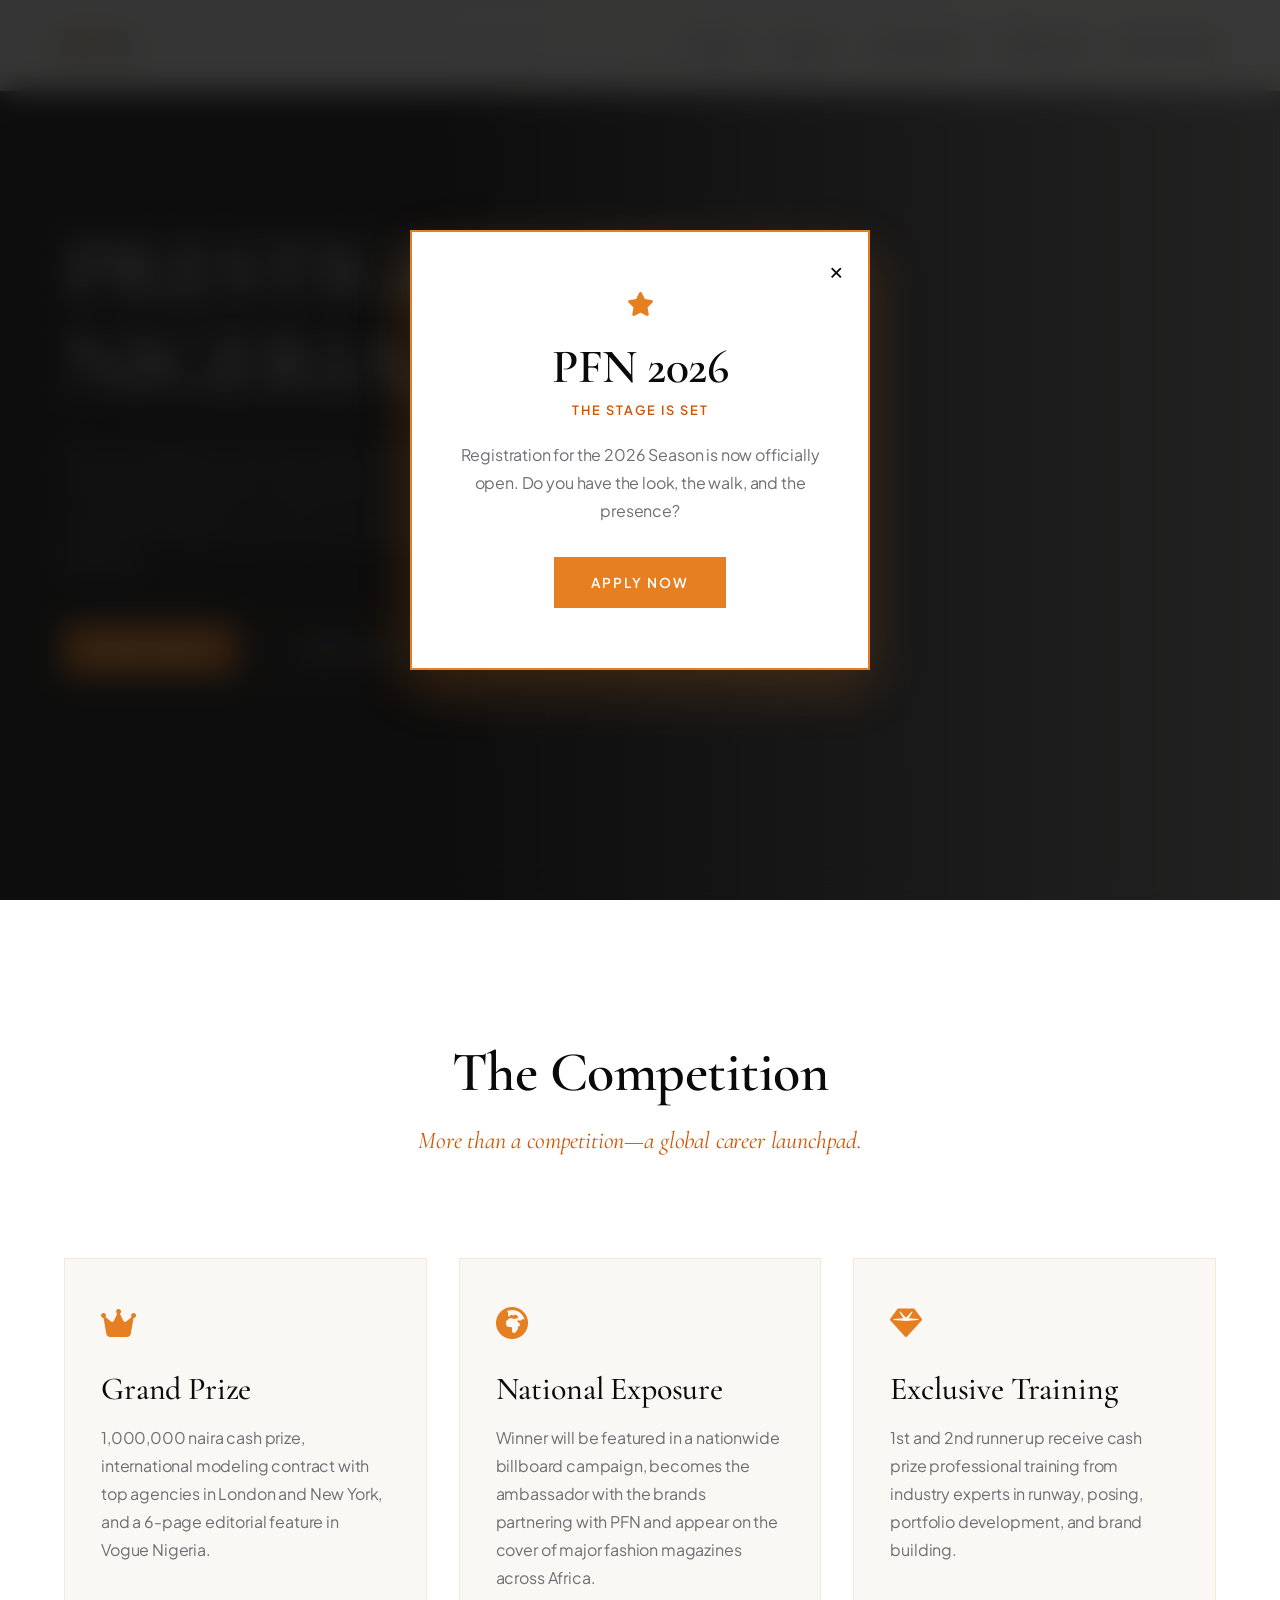
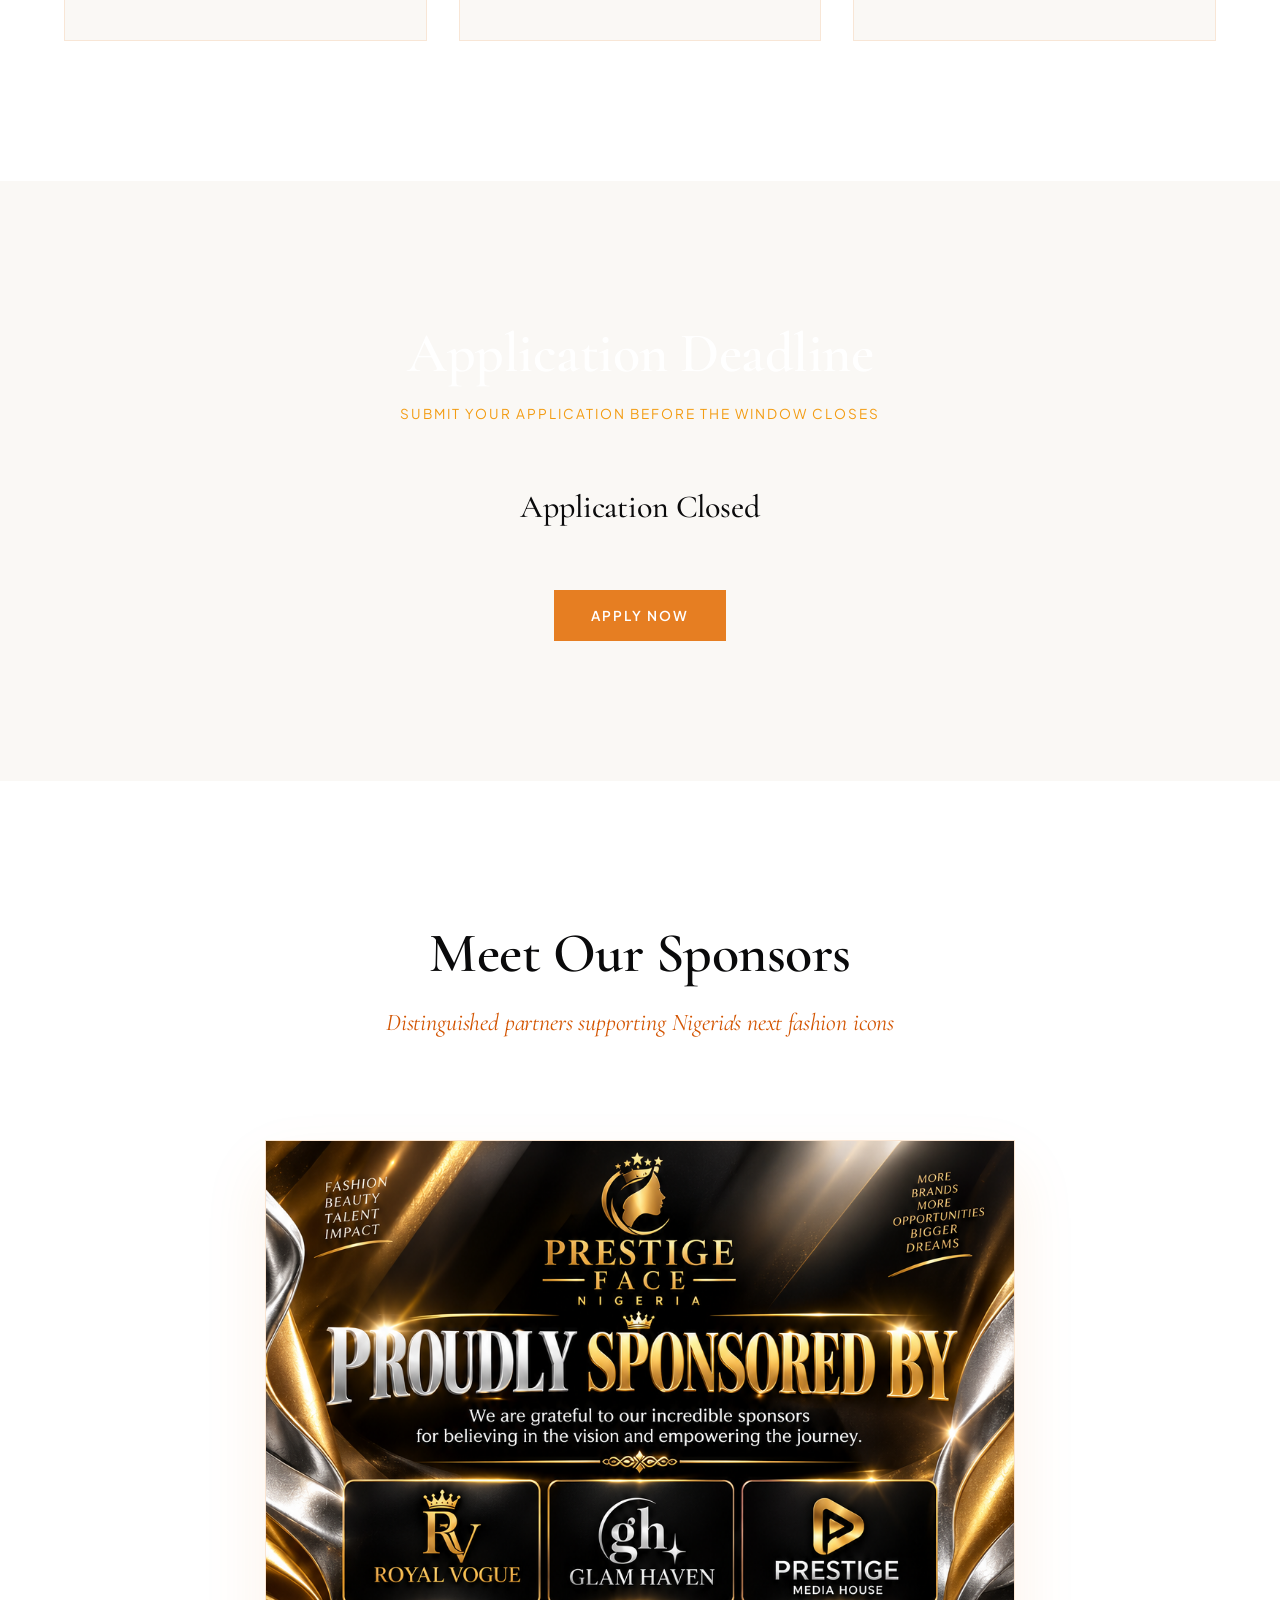
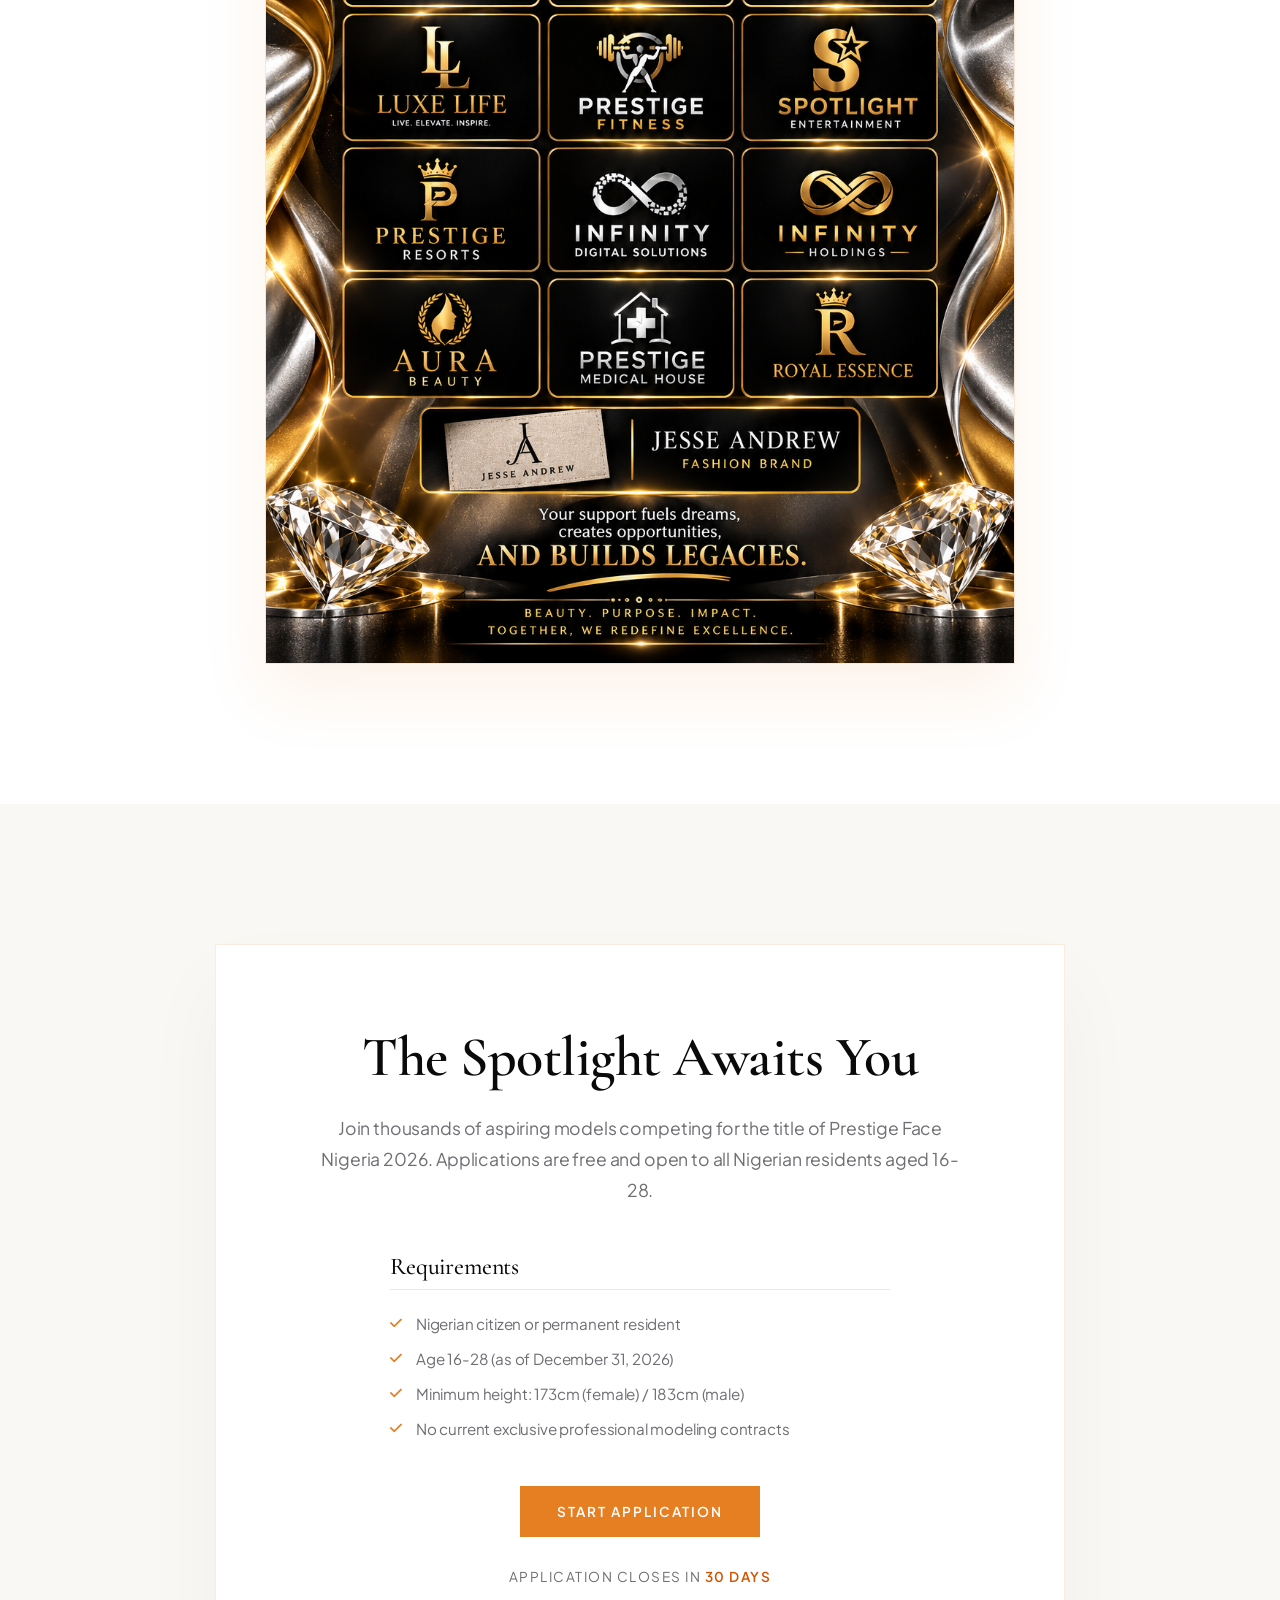
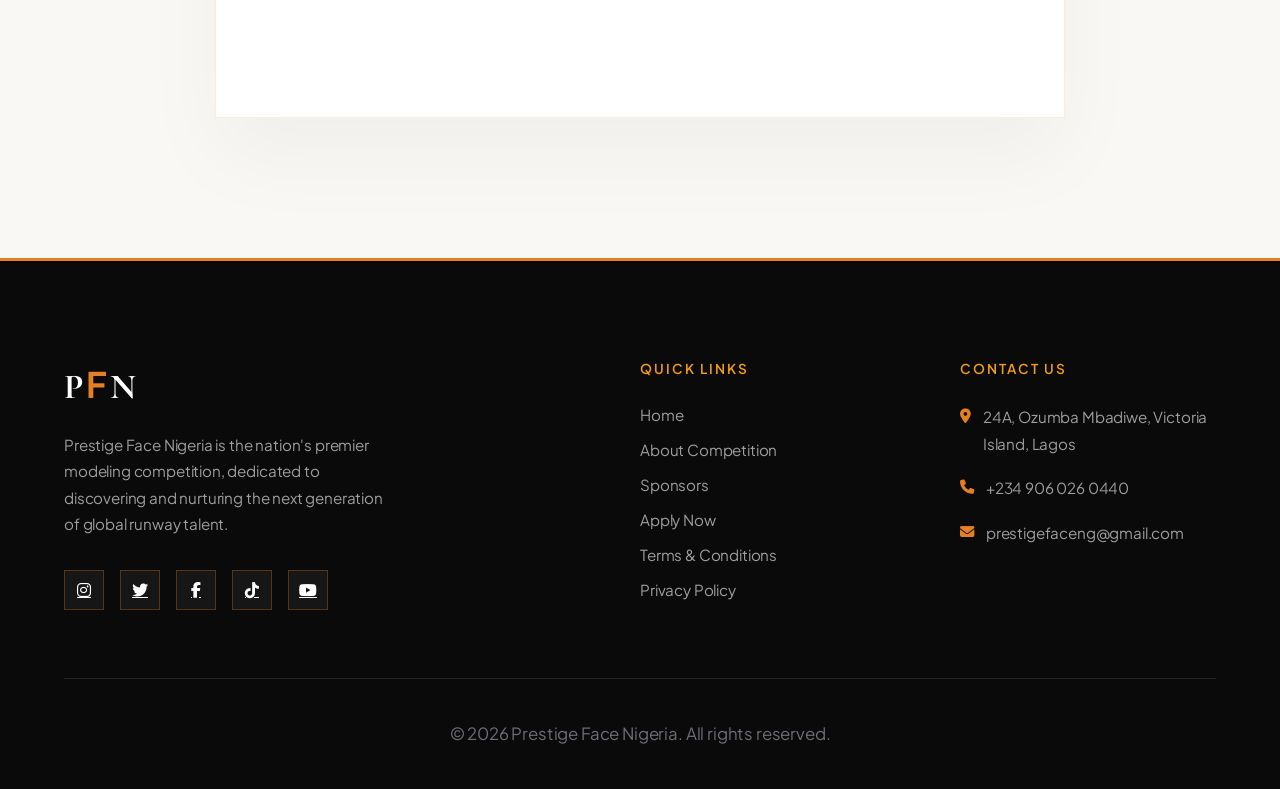
==== commit 7e4b063b: "Update fmt.Println message from 'Hello' to 'Goodbye'" ====
--- a/index.html
+++ b/index.html
@@ -1,5 +1,6 @@
 <!DOCTYPE html>
 <html lang="en">
+
 <head>
     <meta charset="UTF-8">
     <meta name="viewport" content="width=device-width, initial-scale=1.0">
@@ -7,7 +8,9 @@
     <link rel="stylesheet" href="https://cdnjs.cloudflare.com/ajax/libs/font-awesome/6.4.0/css/all.min.css">
     <link rel="preconnect" href="https://fonts.googleapis.com">
     <link rel="preconnect" href="https://fonts.gstatic.com" crossorigin>
-    <link href="https://fonts.googleapis.com/css2?family=Cormorant+Garamond:ital,wght@0,500;0,600;0,700;1,400&family=Plus+Jakarta+Sans:wght@300;400;500;600;700&display=swap" rel="stylesheet">
+    <link
+        href="https://fonts.googleapis.com/css2?family=Cormorant+Garamond:ital,wght@0,500;0,600;0,700;1,400&family=Plus+Jakarta+Sans:wght@300;400;500;600;700&display=swap"
+        rel="stylesheet">
     <style>
         /* Reset & Base */
         * {
@@ -16,68 +19,80 @@
             box-sizing: border-box;
             font-family: 'Plus Jakarta Sans', sans-serif;
         }
-        
+
         :root {
-            /* LUXURY PLATINUM & SILVER PALETTE */
-            --primary: #CCCCCC;        /* Polished Silver Accent */
-            --primary-dark: #A6A6A6;   /* Deep Platinum */
-            --black: #0A0A0B;          /* Pure Obsidian Black */
-            --dark: #121214;           /* Off-Black Eerie Charcoal */
-            --light: #F8F9FA;          /* Matte Crisp White */
-            --silver-bg: #EFEFEF;      /* Soft Light Gray for UI Blocks */
-            --gray: #6E6E73;           /* Editorial Slate Gray for Prose */
-            --border: rgba(255, 255, 255, 0.1);
+            /* GOLDEN ORANGE & BLACK PALETTE */
+            --primary: #E67E22;
+            /* Vibrant Golden Orange */
+            --primary-dark: #D35400;
+            /* Deep Burned Golden Orange */
+            --primary-light: #F39C12;
+            /* Bright Amber Accent */
+            --black: #0A0A0B;
+            /* Pure Obsidian Black */
+            --dark: #121214;
+            /* Off-Black Charcoal */
+            --light: #FAF8F5;
+            /* Warm Ivory Light Background */
+            --card-bg: #FFFFFF;
+            /* Crisp White for Cards */
+            --gray: #6E6E73;
+            /* Editorial Slate Gray */
+            --border: rgba(230, 126, 34, 0.2);
             --transition: all 0.4s cubic-bezier(0.16, 1, 0.3, 1);
         }
-        
+
         html {
             scroll-behavior: smooth;
         }
-        
+
         body {
             background-color: var(--light);
             color: var(--black);
             overflow-x: hidden;
             letter-spacing: -0.01em;
         }
-        
+
         .container {
             width: 100%;
             max-width: 1200px;
             margin: 0 auto;
             padding: 0 24px;
         }
-        
+
         /* Typography */
-        h1, h2, h3, h4 {
+        h1,
+        h2,
+        h3,
+        h4 {
             font-family: 'Cormorant Garamond', serif;
             font-weight: 600;
             line-height: 1.15;
             color: var(--black);
         }
-        
+
         h1 {
             font-size: 4.5rem;
             letter-spacing: -1px;
         }
-        
+
         h2 {
             font-size: 3.5rem;
             margin-bottom: 2rem;
             letter-spacing: -0.5px;
         }
-        
+
         h3 {
             font-size: 2rem;
             font-weight: 500;
         }
-        
+
         p {
             line-height: 1.75;
             color: var(--gray);
             font-size: 1.05rem;
         }
-        
+
         /* Buttons */
         .btn {
             display: inline-block;
@@ -93,24 +108,26 @@
             transition: var(--transition);
             cursor: pointer;
         }
-        
+
         .btn:hover {
-            background-color: var(--black);
+            background-color: var(--primary);
+            border-color: var(--primary);
             color: white !important;
             transform: translateY(-2px);
         }
-        
+
         .btn-primary {
-            background-color: var(--black);
-            color: white;
-            border: 1px solid var(--black);
+            background-color: var(--primary);
+            color: white;
+            border: 1px solid var(--primary);
         }
 
         .btn-primary:hover {
-            background-color: transparent;
-            color: var(--black) !important;
-        }
-        
+            background-color: var(--primary-dark);
+            border-color: var(--primary-dark);
+            color: white !important;
+        }
+
         /* Header & Navigation */
         header {
             position: fixed;
@@ -119,23 +136,23 @@
             z-index: 1000;
             padding: 24px 0;
             transition: var(--transition);
-            background-color: rgba(248, 249, 250, 0.85);
+            background-color: rgba(250, 248, 245, 0.9);
             backdrop-filter: blur(20px);
             border-bottom: 1px solid rgba(0, 0, 0, 0.05);
         }
-        
+
         header.scrolled {
             padding: 16px 0;
-            background-color: rgba(248, 249, 250, 0.95);
-            box-shadow: 0 10px 30px rgba(0, 0, 0, 0.02);
-        }
-        
+            background-color: rgba(250, 248, 245, 0.98);
+            box-shadow: 0 10px 30px rgba(0, 0, 0, 0.05);
+        }
+
         .nav-container {
             display: flex;
             justify-content: space-between;
             align-items: center;
         }
-        
+
         .logo {
             font-family: 'Cormorant Garamond', serif;
             font-size: 2rem;
@@ -144,19 +161,19 @@
             letter-spacing: 3px;
             text-decoration: none;
         }
-        
+
         .logo span {
-            color: var(--gray);
-            font-weight: 300;
-        }
-        
+            color: var(--primary);
+            font-weight: 700;
+        }
+
         .nav-links {
             display: flex;
             list-style: none;
             gap: 40px;
             align-items: center;
         }
-        
+
         .nav-links a {
             text-decoration: none;
             color: var(--black);
@@ -167,11 +184,11 @@
             transition: var(--transition);
             padding: 5px 0;
         }
-        
+
         .nav-links a:hover {
-            color: var(--gray);
-        }
-        
+            color: var(--primary);
+        }
+
         .mobile-menu-btn {
             display: none;
             background: none;
@@ -180,18 +197,18 @@
             color: var(--black);
             cursor: pointer;
         }
-        
+
         /* Hero Section */
         .hero {
             height: 100vh;
             position: relative;
             display: flex;
             align-items: center;
-            background: linear-gradient(to right, rgba(10, 10, 11, 0.9) 30%, rgba(10, 10, 11, 0.4) 100%);
+            background: linear-gradient(to right, rgba(10, 10, 11, 0.92) 35%, rgba(10, 10, 11, 0.5) 100%);
             color: white;
             overflow: hidden;
         }
-        
+
         .hero-video {
             position: absolute;
             top: 0;
@@ -200,15 +217,15 @@
             height: 100%;
             object-fit: cover;
             z-index: -1;
-            filter: grayscale(100%) brightness(0.6);
-        }
-        
+            filter: grayscale(80%) brightness(0.5);
+        }
+
         .hero-content {
             max-width: 750px;
             position: relative;
             z-index: 2;
         }
-        
+
         .hero h1 {
             font-size: 5.5rem;
             margin-bottom: 2rem;
@@ -216,27 +233,38 @@
             color: white;
             font-weight: 500;
         }
-        
+
         .hero p {
             font-size: 1.2rem;
             margin-bottom: 3rem;
-            color: rgba(255, 255, 255, 0.75);
+            color: rgba(255, 255, 255, 0.85);
             max-width: 580px;
             font-weight: 300;
         }
-        
+
+        .hero-buttons .btn-outline {
+            margin-left: 20px;
+            border-color: var(--primary);
+            color: white;
+        }
+
+        .hero-buttons .btn-outline:hover {
+            background-color: var(--primary);
+            color: white !important;
+        }
+
         /* Competition Info */
         .info-section {
             padding: 140px 0;
             background-color: white;
         }
-        
+
         .section-header {
             text-align: center;
             max-width: 600px;
             margin: 0 auto 6rem;
         }
-        
+
         .section-header h2 {
             margin-bottom: 1rem;
         }
@@ -245,40 +273,45 @@
             font-family: 'Cormorant Garamond', serif;
             font-size: 1.5rem;
             font-style: italic;
-            color: var(--gray);
-        }
-        
+            color: var(--primary-dark);
+        }
+
         .info-cards {
             display: grid;
             grid-template-columns: repeat(auto-fit, minmax(300px, 1fr));
             gap: 32px;
         }
-        
+
         .info-card {
             text-align: left;
             padding: 48px 36px;
             background-color: var(--light);
-            border: 1px solid rgba(0, 0, 0, 0.05);
-            transition: var(--transition);
-        }
-        
+            border: 1px solid rgba(230, 126, 34, 0.15);
+            transition: var(--transition);
+        }
+
         .info-card:hover {
             background-color: var(--black);
-            border-color: var(--black);
+            border-color: var(--primary);
             transform: translateY(-4px);
         }
 
-        .info-card:hover h3, .info-card:hover p, .info-card:hover i {
-            color: white;
-        }
-        
+        .info-card:hover h3,
+        .info-card:hover p {
+            color: white;
+        }
+
+        .info-card:hover i {
+            color: var(--primary);
+        }
+
         .info-card i {
             font-size: 2rem;
-            color: var(--black);
+            color: var(--primary);
             margin-bottom: 32px;
             transition: var(--transition);
         }
-        
+
         .info-card h3 {
             margin-bottom: 16px;
             transition: var(--transition);
@@ -288,38 +321,38 @@
             font-size: 1rem;
             transition: var(--transition);
         }
-        
+
         /* Countdown Timer */
         .countdown-section {
             padding: 140px 0;
-            background: linear-gradient(rgba(10, 10, 11, 0.85), rgba(10, 10, 11, 0.95)), url('https://images.unsplash.com/photo-1515886657613-9f3515b0c78f?ixlib=rb-4.0.3&auto=format&fit=crop&w=1920&q=80');
+            background: linear-gradient(rgba(10, 10, 11, 0.88), rgba(10, 10, 11, 0.95)), url('https://images.unsplash.com/photo-1515886657613-9f3515b0c78f?ixlib=rb-4.0.3&auto=format&fit=crop&w=1920&q=80');
             background-size: cover;
             background-position: center;
             background-attachment: fixed;
             color: white;
             text-align: center;
         }
-        
+
         .countdown-section h2 {
             color: white;
             margin-bottom: 1rem;
         }
 
         .countdown-section p {
-            color: rgba(255, 255, 255, 0.6);
+            color: var(--primary-light);
             margin-bottom: 4rem;
             text-transform: uppercase;
             letter-spacing: 2px;
             font-size: 0.85rem;
         }
-        
+
         .countdown {
             display: flex;
             justify-content: center;
             gap: 24px;
             margin-bottom: 4rem;
         }
-        
+
         .countdown-item {
             background-color: rgba(255, 255, 255, 0.03);
             padding: 32px 24px;
@@ -327,60 +360,61 @@
             backdrop-filter: blur(10px);
             border: 1px solid var(--border);
         }
-        
+
         .countdown-number {
             font-size: 4rem;
             font-weight: 400;
             font-family: 'Cormorant Garamond', serif;
-            color: white;
+            color: var(--primary);
             line-height: 1;
         }
-        
+
         .countdown-label {
             font-size: 0.75rem;
             text-transform: uppercase;
             letter-spacing: 2px;
             margin-top: 12px;
-            color: rgba(255, 255, 255, 0.4);
+            color: rgba(255, 255, 255, 0.6);
         }
 
         .countdown-section .btn {
-            border-color: white;
-            color: white;
+            border-color: var(--primary);
+            color: white;
+            background-color: var(--primary);
         }
 
         .countdown-section .btn:hover {
-            background-color: white;
-            color: var(--black) !important;
-        }
-        
+            background-color: var(--primary-dark);
+            border-color: var(--primary-dark);
+            color: white !important;
+        }
+
         /* Sponsors Section */
         .judges-section {
             padding: 140px 0;
             background-color: white;
         }
-        
+
         .flyer-container {
             max-width: 750px;
             margin: 0 auto;
-            box-shadow: 0 30px 60px rgba(0, 0, 0, 0.06);
+            box-shadow: 0 30px 60px rgba(230, 126, 34, 0.1);
             overflow: hidden;
-            border: 1px solid rgba(0, 0, 0, 0.08);
-            transition: var(--transition);
-        }
-        
+            border: 1px solid rgba(230, 126, 34, 0.2);
+            transition: var(--transition);
+        }
+
         .sponsor-flyer {
             width: 100%;
             height: auto;
             display: block;
             object-fit: cover;
-            filter: grayscale(20%);
-            transition: var(--transition);
-        }
-
-        .flyer-container:hover .sponsor-flyer {
+            transition: var(--transition);
+        }
+
+        .flyer-container:hover {
             transform: scale(1.01);
-            filter: grayscale(0%);
+            border-color: var(--primary);
         }
 
         /* Application CTA */
@@ -388,21 +422,21 @@
             padding: 140px 0;
             background-color: var(--light);
         }
-        
+
         .cta-box {
             max-width: 850px;
             margin: 0 auto;
             padding: 80px 60px;
             background-color: white;
-            box-shadow: 0 40px 80px rgba(0, 0, 0, 0.03);
-            border: 1px solid rgba(0, 0, 0, 0.05);
+            box-shadow: 0 40px 80px rgba(0, 0, 0, 0.04);
+            border: 1px solid rgba(230, 126, 34, 0.15);
             text-align: center;
         }
-        
+
         .cta-box h2 {
             margin-bottom: 1.5rem;
         }
-        
+
         .cta-box p {
             margin-bottom: 3rem;
             font-size: 1.1rem;
@@ -410,7 +444,7 @@
             margin-left: auto;
             margin-right: auto;
         }
-        
+
         .requirements {
             max-width: 500px;
             margin: 0 auto;
@@ -420,7 +454,7 @@
             font-size: 1.5rem;
             margin-bottom: 24px;
             text-align: left;
-            border-bottom: 1px solid rgba(0, 0, 0, 0.1);
+            border-bottom: 1px solid rgba(230, 126, 34, 0.2);
             padding-bottom: 8px;
         }
 
@@ -439,25 +473,26 @@
         }
 
         .requirements li i {
-            color: var(--black);
+            color: var(--primary);
             margin-right: 14px;
             font-size: 0.85rem;
         }
-        
+
         /* Footer */
         footer {
             background-color: var(--black);
             color: white;
             padding: 100px 0 40px;
-        }
-        
+            border-top: 3px solid var(--primary);
+        }
+
         .footer-content {
             display: grid;
             grid-template-columns: 2fr 1fr 1fr;
             gap: 64px;
             margin-bottom: 64px;
         }
-        
+
         .footer-logo {
             font-family: 'Cormorant Garamond', serif;
             font-size: 2.2rem;
@@ -466,49 +501,50 @@
             letter-spacing: 3px;
             margin-bottom: 24px;
         }
-        
+
         .footer-logo span {
-            color: var(--gray);
-        }
-        
+            color: var(--primary);
+        }
+
         .footer-about p {
-            color: rgba(255, 255, 255, 0.5);
+            color: rgba(255, 255, 255, 0.6);
             margin-bottom: 32px;
             max-width: 320px;
             font-size: 0.95rem;
         }
-        
-        .footer-links h4, .footer-contact h4 {
+
+        .footer-links h4,
+        .footer-contact h4 {
             font-size: 0.85rem;
             text-transform: uppercase;
             letter-spacing: 2px;
             margin-bottom: 28px;
-            color: white;
+            color: var(--primary-light);
             font-family: 'Plus Jakarta Sans', sans-serif;
             font-weight: 600;
         }
-        
+
         .footer-links ul {
             list-style: none;
         }
-        
+
         .footer-links li {
             margin-bottom: 14px;
         }
-        
+
         .footer-links a {
-            color: rgba(255, 255, 255, 0.5);
+            color: rgba(255, 255, 255, 0.6);
             text-decoration: none;
             font-size: 0.95rem;
             transition: var(--transition);
         }
-        
+
         .footer-links a:hover {
-            color: white;
-        }
-        
+            color: var(--primary);
+        }
+
         .footer-contact p {
-            color: rgba(255, 255, 255, 0.5);
+            color: rgba(255, 255, 255, 0.6);
             margin-bottom: 18px;
             display: flex;
             align-items: flex-start;
@@ -517,15 +553,16 @@
         }
 
         .footer-contact i {
+            color: var(--primary);
             margin-top: 5px;
             font-size: 0.9rem;
         }
-        
+
         .social-icons {
             display: flex;
             gap: 16px;
         }
-        
+
         .social-icons a {
             display: inline-flex;
             align-items: center;
@@ -535,23 +572,25 @@
             background-color: rgba(255, 255, 255, 0.05);
             color: white;
             font-size: 1rem;
-            transition: var(--transition);
-        }
-        
+            border: 1px solid rgba(230, 126, 34, 0.3);
+            transition: var(--transition);
+        }
+
         .social-icons a:hover {
-            background-color: white;
-            color: var(--black);
+            background-color: var(--primary);
+            color: white;
+            border-color: var(--primary);
             transform: translateY(-3px);
         }
-        
+
         .copyright {
             text-align: center;
             padding-top: 40px;
-            border-top: 1px solid var(--border);
-            color: rgba(255, 255, 255, 0.3);
+            border-top: 1px solid rgba(255, 255, 255, 0.1);
+            color: rgba(255, 255, 255, 0.4);
             font-size: 0.85rem;
         }
-        
+
         /* Popup Styling */
         .popup-overlay {
             position: fixed;
@@ -559,7 +598,7 @@
             left: 0;
             width: 100%;
             height: 100%;
-            background: rgba(10, 10, 11, 0.7);
+            background: rgba(10, 10, 11, 0.8);
             display: flex;
             justify-content: center;
             align-items: center;
@@ -584,7 +623,8 @@
             text-align: center;
             transform: scale(0.95);
             transition: var(--transition);
-            border: 1px solid rgba(0, 0, 0, 0.05);
+            border: 2px solid var(--primary);
+            box-shadow: 0 20px 50px rgba(230, 126, 34, 0.2);
         }
 
         .popup-overlay.show .popup-card {
@@ -601,11 +641,16 @@
             cursor: pointer;
             color: var(--black);
             line-height: 1;
+            transition: var(--transition);
+        }
+
+        .close-popup:hover {
+            color: var(--primary);
         }
 
         .gold-star {
             font-size: 1.5rem;
-            color: var(--black);
+            color: var(--primary);
             margin-bottom: 24px;
         }
 
@@ -615,7 +660,7 @@
         }
 
         .popup-content h3 {
-            color: var(--gray);
+            color: var(--primary-dark);
             margin-bottom: 24px;
             text-transform: uppercase;
             letter-spacing: 2px;
@@ -631,15 +676,33 @@
 
         /* Responsive styling */
         @media (max-width: 1024px) {
-            h1 { font-size: 3.8rem; }
-            h2 { font-size: 2.8rem; }
-            .hero h1 { font-size: 4.2rem; }
-            .footer-content { grid-template-columns: 1fr 1fr; gap: 40px; }
-            .footer-about { grid-column: span 2; }
-        }
-        
+            h1 {
+                font-size: 3.8rem;
+            }
+
+            h2 {
+                font-size: 2.8rem;
+            }
+
+            .hero h1 {
+                font-size: 4.2rem;
+            }
+
+            .footer-content {
+                grid-template-columns: 1fr 1fr;
+                gap: 40px;
+            }
+
+            .footer-about {
+                grid-column: span 2;
+            }
+        }
+
         @media (max-width: 768px) {
-            header { padding: 20px 0; }
+            header {
+                padding: 20px 0;
+            }
+
             .nav-links {
                 position: fixed;
                 top: 73px;
@@ -655,38 +718,95 @@
                 align-items: flex-start;
                 box-shadow: 0 20px 40px rgba(0, 0, 0, 0.05);
             }
-            .nav-links.active { left: 0; }
-            .mobile-menu-btn { display: block; }
-            h1 { font-size: 3rem; }
-            h2 { font-size: 2.4rem; }
-            .hero h1 { font-size: 3.2rem; }
-            .hero p { font-size: 1.1rem; }
-            .countdown { display: grid; grid-template-columns: 1fr 1fr; gap: 16px; }
-            .countdown-item { min-width: auto; padding: 24px 16px; }
-            .countdown-number { font-size: 3rem; }
-            .cta-box { padding: 60px 24px; }
-            .footer-content { grid-template-columns: 1fr; }
-            .footer-about { grid-column: span 1; }
-        }
-        
+
+            .nav-links.active {
+                left: 0;
+            }
+
+            .mobile-menu-btn {
+                display: block;
+            }
+
+            h1 {
+                font-size: 3rem;
+            }
+
+            h2 {
+                font-size: 2.4rem;
+            }
+
+            .hero h1 {
+                font-size: 3.2rem;
+            }
+
+            .hero p {
+                font-size: 1.1rem;
+            }
+
+            .countdown {
+                display: grid;
+                grid-template-columns: 1fr 1fr;
+                gap: 16px;
+            }
+
+            .countdown-item {
+                min-width: auto;
+                padding: 24px 16px;
+            }
+
+            .countdown-number {
+                font-size: 3rem;
+            }
+
+            .cta-box {
+                padding: 60px 24px;
+            }
+
+            .footer-content {
+                grid-template-columns: 1fr;
+            }
+
+            .footer-about {
+                grid-column: span 1;
+            }
+        }
+
         @media (max-width: 576px) {
-            .hero h1 { font-size: 2.6rem; }
-            h2 { font-size: 2rem; }
-            .btn { width: 100%; text-align: center; }
-            .hero-buttons { display: flex; flex-direction: column; gap: 16px; }
-            .hero-buttons .btn { margin-left: 0 !important; }
+            .hero h1 {
+                font-size: 2.6rem;
+            }
+
+            h2 {
+                font-size: 2rem;
+            }
+
+            .btn {
+                width: 100%;
+                text-align: center;
+            }
+
+            .hero-buttons {
+                display: flex;
+                flex-direction: column;
+                gap: 16px;
+            }
+
+            .hero-buttons .btn-outline {
+                margin-left: 0 !important;
+            }
         }
     </style>
 </head>
+
 <body>
     <header id="header">
         <div class="container nav-container">
             <a href="#" class="logo">P<span>F</span>N</a>
-            
+
             <button class="mobile-menu-btn" id="mobileMenuBtn">
                 <i class="fas fa-bars"></i>
             </button>
-            
+
             <ul class="nav-links" id="navLinks">
                 <li><a href="#home">Home</a></li>
                 <li><a href="#about">About</a></li>
@@ -699,16 +819,19 @@
 
     <section class="hero" id="home">
         <video autoplay muted loop class="hero-video">
-            <source src="https://player.vimeo.com/external/434960406.sd.mp4?s=94db289a62d0a7764c0e84cf9a76fd7a7db1dac5&profile_id=164&oauth2_token_id=57447761" type="video/mp4">
+            <source
+                src="https://player.vimeo.com/external/434960406.sd.mp4?s=94db289a62d0a7764c0e84cf9a76fd7a7db1dac5&profile_id=164&oauth2_token_id=57447761"
+                type="video/mp4">
         </video>
-        
+
         <div class="container">
             <div class="hero-content">
                 <h1>PRESTIGE FACE NIGERIA</h1>
-                <p>Discover Nigeria's next top model. Join the most prestigious modeling competition in West Africa. Winners receive international agency contracts, cash prizes, and magazine features.</p>
+                <p>Discover Nigeria's next top model. Join the most prestigious modeling competition in West Africa.
+                    Winners receive international agency contracts, cash prizes, and magazine features.</p>
                 <div class="hero-buttons">
                     <a href="#apply" class="btn btn-primary">Apply Now</a>
-                    <a href="#about" class="btn" style="margin-left: 20px; border-color: white; color: white;">Learn More</a>
+                    <a href="#about" class="btn btn-outline">Learn More</a>
                 </div>
             </div>
         </div>
@@ -720,24 +843,27 @@
                 <h2>The Competition</h2>
                 <p>More than a competition—a global career launchpad.</p>
             </div>
-            
+
             <div class="info-cards">
                 <div class="info-card">
                     <i class="fas fa-crown"></i>
                     <h3>Grand Prize</h3>
-                    <p>1,000,000 naira cash prize, international modeling contract with top agencies in London and New York, and a 6-page editorial feature in Vogue Nigeria.</p>
-                </div>
-                
+                    <p>1,000,000 naira cash prize, international modeling contract with top agencies in London and New
+                        York, and a 6-page editorial feature in Vogue Nigeria.</p>
+                </div>
+
                 <div class="info-card">
                     <i class="fas fa-globe-africa"></i>
                     <h3>National Exposure</h3>
-                    <p>Winner will be featured in a nationwide billboard campaign, becomes the ambassador with the brands partnering with PFN and appear on the cover of major fashion magazines across Africa.</p>
-                </div>
-                
+                    <p>Winner will be featured in a nationwide billboard campaign, becomes the ambassador with the
+                        brands partnering with PFN and appear on the cover of major fashion magazines across Africa.</p>
+                </div>
+
                 <div class="info-card">
                     <i class="fas fa-gem"></i>
                     <h3>Exclusive Training</h3>
-                    <p>1st and 2nd runner up receive cash prize professional training from industry experts in runway, posing, portfolio development, and brand building.</p>
+                    <p>1st and 2nd runner up receive cash prize professional training from industry experts in runway,
+                        posing, portfolio development, and brand building.</p>
                 </div>
             </div>
         </div>
@@ -747,40 +873,40 @@
         <div class="container">
             <h2>Application Deadline</h2>
             <p>Submit your application before the window closes</p>
-            
+
             <div class="countdown" id="countdownTimer">
                 <div class="countdown-item">
                     <div class="countdown-number" id="days">00</div>
                     <div class="countdown-label">Days</div>
                 </div>
-                
+
                 <div class="countdown-item">
                     <div class="countdown-number" id="hours">00</div>
                     <div class="countdown-label">Hours</div>
                 </div>
-                
+
                 <div class="countdown-item">
                     <div class="countdown-number" id="minutes">00</div>
                     <div class="countdown-label">Minutes</div>
                 </div>
-                
+
                 <div class="countdown-item">
                     <div class="countdown-number" id="seconds">00</div>
                     <div class="countdown-label">Seconds</div>
                 </div>
             </div>
-            
+
             <a href="#apply" class="btn">Apply Now</a>
         </div>
     </section>
 
-   <section class="judges-section" id="Sponsors">
+    <section class="judges-section" id="Sponsors">
         <div class="container">
             <div class="section-header">
                 <h2>Meet Our Sponsors</h2>
                 <p>Distinguished partners supporting Nigeria's next fashion icons</p>
             </div>
-            
+
             <div class="flyer-container">
                 <img src="SponsorsFlyer.png" alt="Prestige Face Nigeria 2026 Sponsors Flyer" class="sponsor-flyer">
             </div>
@@ -791,21 +917,24 @@
         <div class="container">
             <div class="cta-box">
                 <h2>The Spotlight Awaits You</h2>
-                <p>Join thousands of aspiring models competing for the title of Prestige Face Nigeria 2026. Applications are free and open to all Nigerian residents aged 16-28.</p>
-                
+                <p>Join thousands of aspiring models competing for the title of Prestige Face Nigeria 2026. Applications
+                    are free and open to all Nigerian residents aged 16-28.</p>
+
                 <div class="requirements">
                     <h3>Requirements</h3>
                     <ul>
-                        <li><i class="fas fa-minus"></i> Nigerian citizen or permanent resident</li>
-                        <li><i class="fas fa-minus"></i> Age 16-28 (as of December 31, 2026)</li>
-                        <li><i class="fas fa-minus"></i> Minimum height: 173cm (female) / 183cm (male)</li>
-                        <li><i class="fas fa-minus"></i> No current exclusive professional modeling contracts</li>
+                        <li><i class="fas fa-check"></i> Nigerian citizen or permanent resident</li>
+                        <li><i class="fas fa-check"></i> Age 16-28 (as of December 31, 2026)</li>
+                        <li><i class="fas fa-check"></i> Minimum height: 173cm (female) / 183cm (male)</li>
+                        <li><i class="fas fa-check"></i> No current exclusive professional modeling contracts</li>
                     </ul>
                 </div>
-                
+
                 <a href="modeling web/signup.html" class="btn btn-primary">Start Application</a>
-                <p style="margin-top: 28px; font-size: 0.85rem; text-transform: uppercase; letter-spacing: 1.5px; color: var(--gray);">
-                    Application closes in <span id="countdown-text" style="color: var(--black); font-weight: 600;">30 days</span>
+                <p
+                    style="margin-top: 28px; font-size: 0.85rem; text-transform: uppercase; letter-spacing: 1.5px; color: var(--gray);">
+                    Application closes in <span id="countdown-text"
+                        style="color: var(--primary-dark); font-weight: 600;">30 days</span>
                 </p>
             </div>
         </div>
@@ -816,16 +945,18 @@
             <div class="footer-content">
                 <div class="footer-about">
                     <div class="footer-logo">P<span>F</span>N</div>
-                    <p>Prestige Face Nigeria is the nation's premier modeling competition, dedicated to discovering and nurturing the next generation of global runway talent.</p>
+                    <p>Prestige Face Nigeria is the nation's premier modeling competition, dedicated to discovering and
+                        nurturing the next generation of global runway talent.</p>
                     <div class="social-icons">
-                        <a href="https://www.instagram.com/prestigefaceng?igsh=MWJmajRianQxbjFodw==" target="_blank"><i class="fab fa-instagram"></i></a>
+                        <a href="https://www.instagram.com/prestigefaceng?igsh=MWJmajRianQxbjFodw==" target="_blank"><i
+                                class="fab fa-instagram"></i></a>
                         <a href="#"><i class="fab fa-twitter"></i></a>
                         <a href="#"><i class="fab fa-facebook-f"></i></a>
                         <a href="#"><i class="fab fa-tiktok"></i></a>
                         <a href="#"><i class="fab fa-youtube"></i></a>
                     </div>
                 </div>
-                
+
                 <div class="footer-links">
                     <h4>Quick Links</h4>
                     <ul>
@@ -837,7 +968,7 @@
                         <li><a href="#">Privacy Policy</a></li>
                     </ul>
                 </div>
-                
+
                 <div class="footer-contact">
                     <h4>Contact Us</h4>
                     <p><i class="fas fa-map-marker-alt"></i> 24A, Ozumba Mbadiwe, Victoria Island, Lagos</p>
@@ -845,7 +976,7 @@
                     <p><i class="fas fa-envelope"></i> prestigefaceng@gmail.com</p>
                 </div>
             </div>
-            
+
             <div class="copyright">
                 <p>&copy; 2026 Prestige Face Nigeria. All rights reserved.</p>
             </div>
@@ -859,7 +990,8 @@
                 <i class="fas fa-star gold-star"></i>
                 <h2>PFN 2026</h2>
                 <h3>The Stage is Set</h3>
-                <p>Registration for the 2026 Season is now officially open. Do you have the look, the walk, and the presence?</p>
+                <p>Registration for the 2026 Season is now officially open. Do you have the look, the walk, and the
+                    presence?</p>
                 <a href="#apply" class="btn btn-primary" id="popupApplyBtn">Apply Now</a>
             </div>
         </div>
@@ -869,14 +1001,14 @@
         // Mobile Menu Toggle
         const mobileMenuBtn = document.getElementById('mobileMenuBtn');
         const navLinks = document.getElementById('navLinks');
-        
+
         mobileMenuBtn.addEventListener('click', () => {
             navLinks.classList.toggle('active');
-            mobileMenuBtn.innerHTML = navLinks.classList.contains('active') 
-                ? '<i class="fas fa-times"></i>' 
+            mobileMenuBtn.innerHTML = navLinks.classList.contains('active')
+                ? '<i class="fas fa-times"></i>'
                 : '<i class="fas fa-bars"></i>';
         });
-        
+
         // Close mobile menu when clicking a link
         document.querySelectorAll('.nav-links a').forEach(link => {
             link.addEventListener('click', () => {
@@ -884,7 +1016,7 @@
                 mobileMenuBtn.innerHTML = '<i class="fas fa-bars"></i>';
             });
         });
-        
+
         // Header scroll effect
         window.addEventListener('scroll', () => {
             const header = document.getElementById('header');
@@ -894,73 +1026,50 @@
                 header.classList.remove('scrolled');
             }
         });
-        
+
         // Countdown Timer
         function updateCountdown() {
             const deadline = new Date('June 17, 2026 23:59:59').getTime();
             const now = new Date().getTime();
             const timeLeft = deadline - now;
-            
-            const days = Math.floor(timeLeft / (1000 * 60 * 60 * 24));
-            const hours = Math.floor((timeLeft % (1000 * 60 * 60 * 24)) / (1000 * 60 * 60));
-            const minutes = Math.floor((timeLeft % (1000 * 60 * 60)) / (1000 * 60));
-            const seconds = Math.floor((timeLeft % (1000 * 60)) / 1000);
-            
-            const displayDays = days < 0 ? 0 : days;
-            const displayHours = hours < 0 ? 0 : hours;
-            const displayMinutes = minutes < 0 ? 0 : minutes;
-            const displaySeconds = seconds < 0 ? 0 : seconds;
-
-            document.getElementById('days').textContent = displayDays.toString().padStart(2, '0');
-            document.getElementById('hours').textContent = displayHours.toString().padStart(2, '0');
-            document.getElementById('minutes').textContent = displayMinutes.toString().padStart(2, '0');
-            document.getElementById('seconds').textContent = displaySeconds.toString().padStart(2, '0');
-            
-            document.getElementById('countdown-text').textContent = `${displayDays} days, ${displayHours} hours`;
-        }
-        
+
+            if (timeLeft > 0) {
+                const days = Math.floor(timeLeft / (1000 * 60 * 60 * 24));
+                const hours = Math.floor((timeLeft % (1000 * 60 * 60 * 24)) / (1000 * 60 * 60));
+                const minutes = Math.floor((timeLeft % (1000 * 60 * 60)) / (1000 * 60));
+                const seconds = Math.floor((timeLeft % (1000 * 60)) / 1000);
+
+                document.getElementById('days').innerText = String(days).padStart(2, '0');
+                document.getElementById('hours').innerText = String(hours).padStart(2, '0');
+                document.getElementById('minutes').innerText = String(minutes).padStart(2, '0');
+                document.getElementById('seconds').innerText = String(seconds).padStart(2, '0');
+            } else {
+                document.getElementById('countdownTimer').innerHTML = "<h3>Application Closed</h3>";
+            }
+        }
+
         setInterval(updateCountdown, 1000);
         updateCountdown();
-        
-        // Popup Logic
-        document.addEventListener('DOMContentLoaded', () => {
-            const popup = document.getElementById('entryPopup');
-            const closeBtn = document.getElementById('closePopup');
-            const popupApplyBtn = document.getElementById('popupApplyBtn');
-
-            popup.classList.add('show');
-
-            closeBtn.addEventListener('click', () => {
-                popup.classList.remove('show');
-            });
-
-            popupApplyBtn.addEventListener('click', () => {
-                popup.classList.remove('show');
-            });
-
-            window.addEventListener('click', (e) => {
-                if (e.target === popup) {
-                    popup.classList.remove('show');
-                }
-            });
+
+        // Popup logic
+        const entryPopup = document.getElementById('entryPopup');
+        const closePopup = document.getElementById('closePopup');
+        const popupApplyBtn = document.getElementById('popupApplyBtn');
+
+        window.addEventListener('load', () => {
+            setTimeout(() => {
+                entryPopup.classList.add('show');
+            }, 1000);
         });
-        
-        // Smooth scrolling for anchor links
-        document.querySelectorAll('a[href^="#"]').forEach(anchor => {
-            anchor.addEventListener('click', function(e) {
-                const targetId = this.getAttribute('href');
-                if (targetId === '#') return;
-                
-                const targetElement = document.querySelector(targetId);
-                if (targetElement) {
-                    e.preventDefault();
-                    window.scrollTo({
-                        top: targetElement.offsetTop - 70,
-                        behavior: 'smooth'
-                    });
-                }
-            });
+
+        closePopup.addEventListener('click', () => {
+            entryPopup.classList.remove('show');
+        });
+
+        popupApplyBtn.addEventListener('click', () => {
+            entryPopup.classList.remove('show');
         });
     </script>
 </body>
+
 </html>
